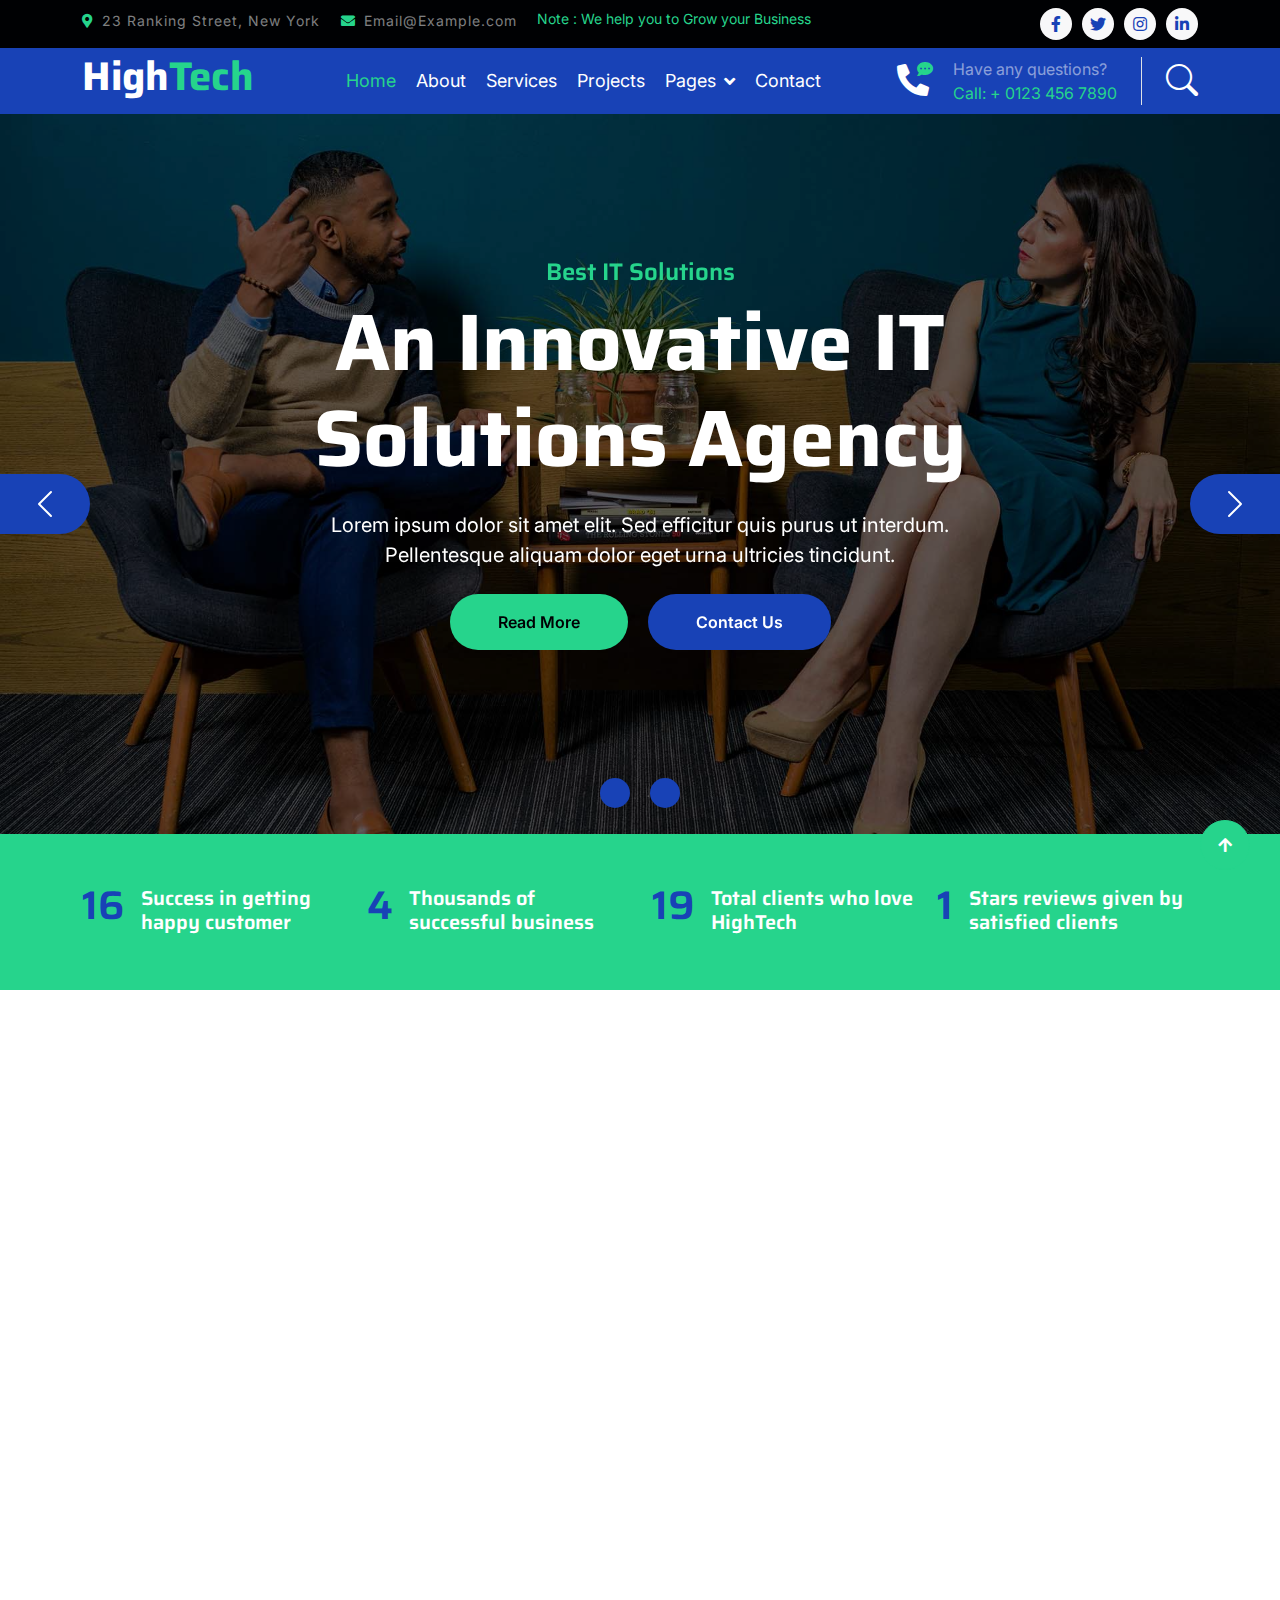
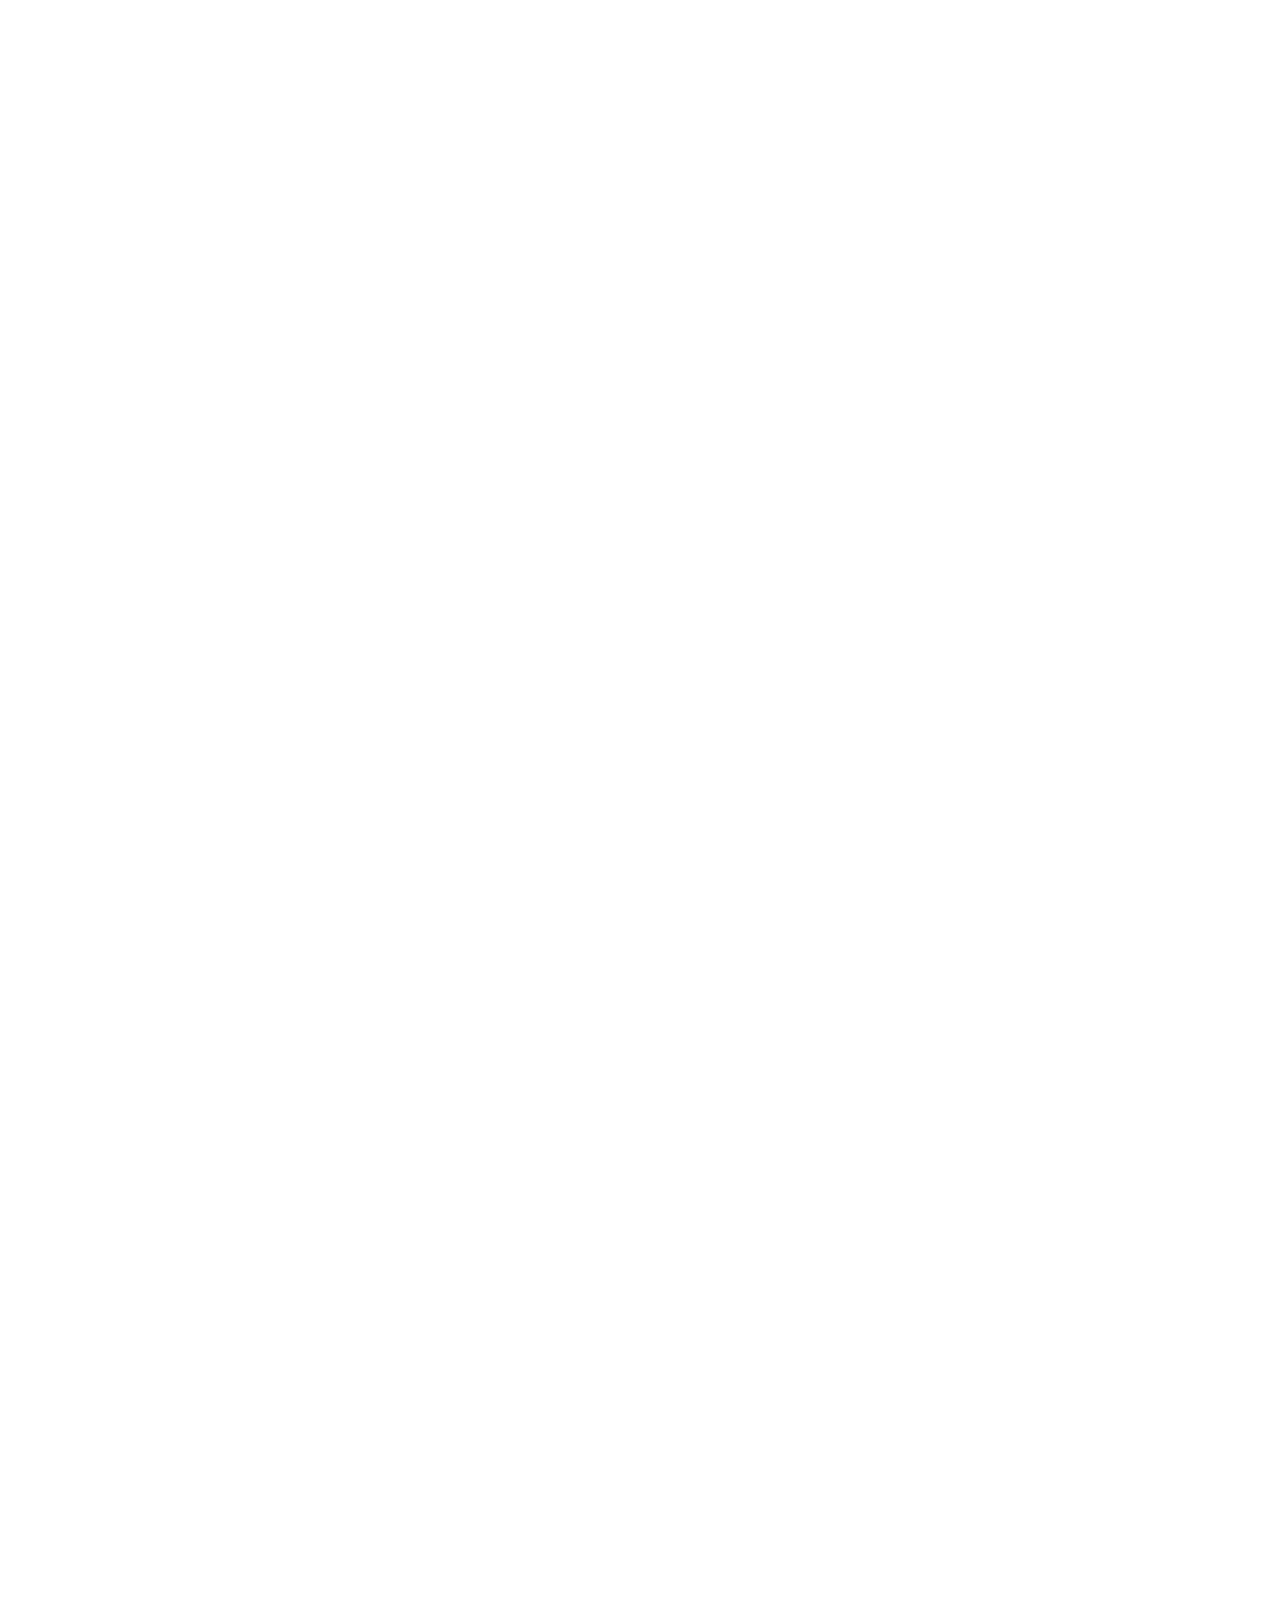
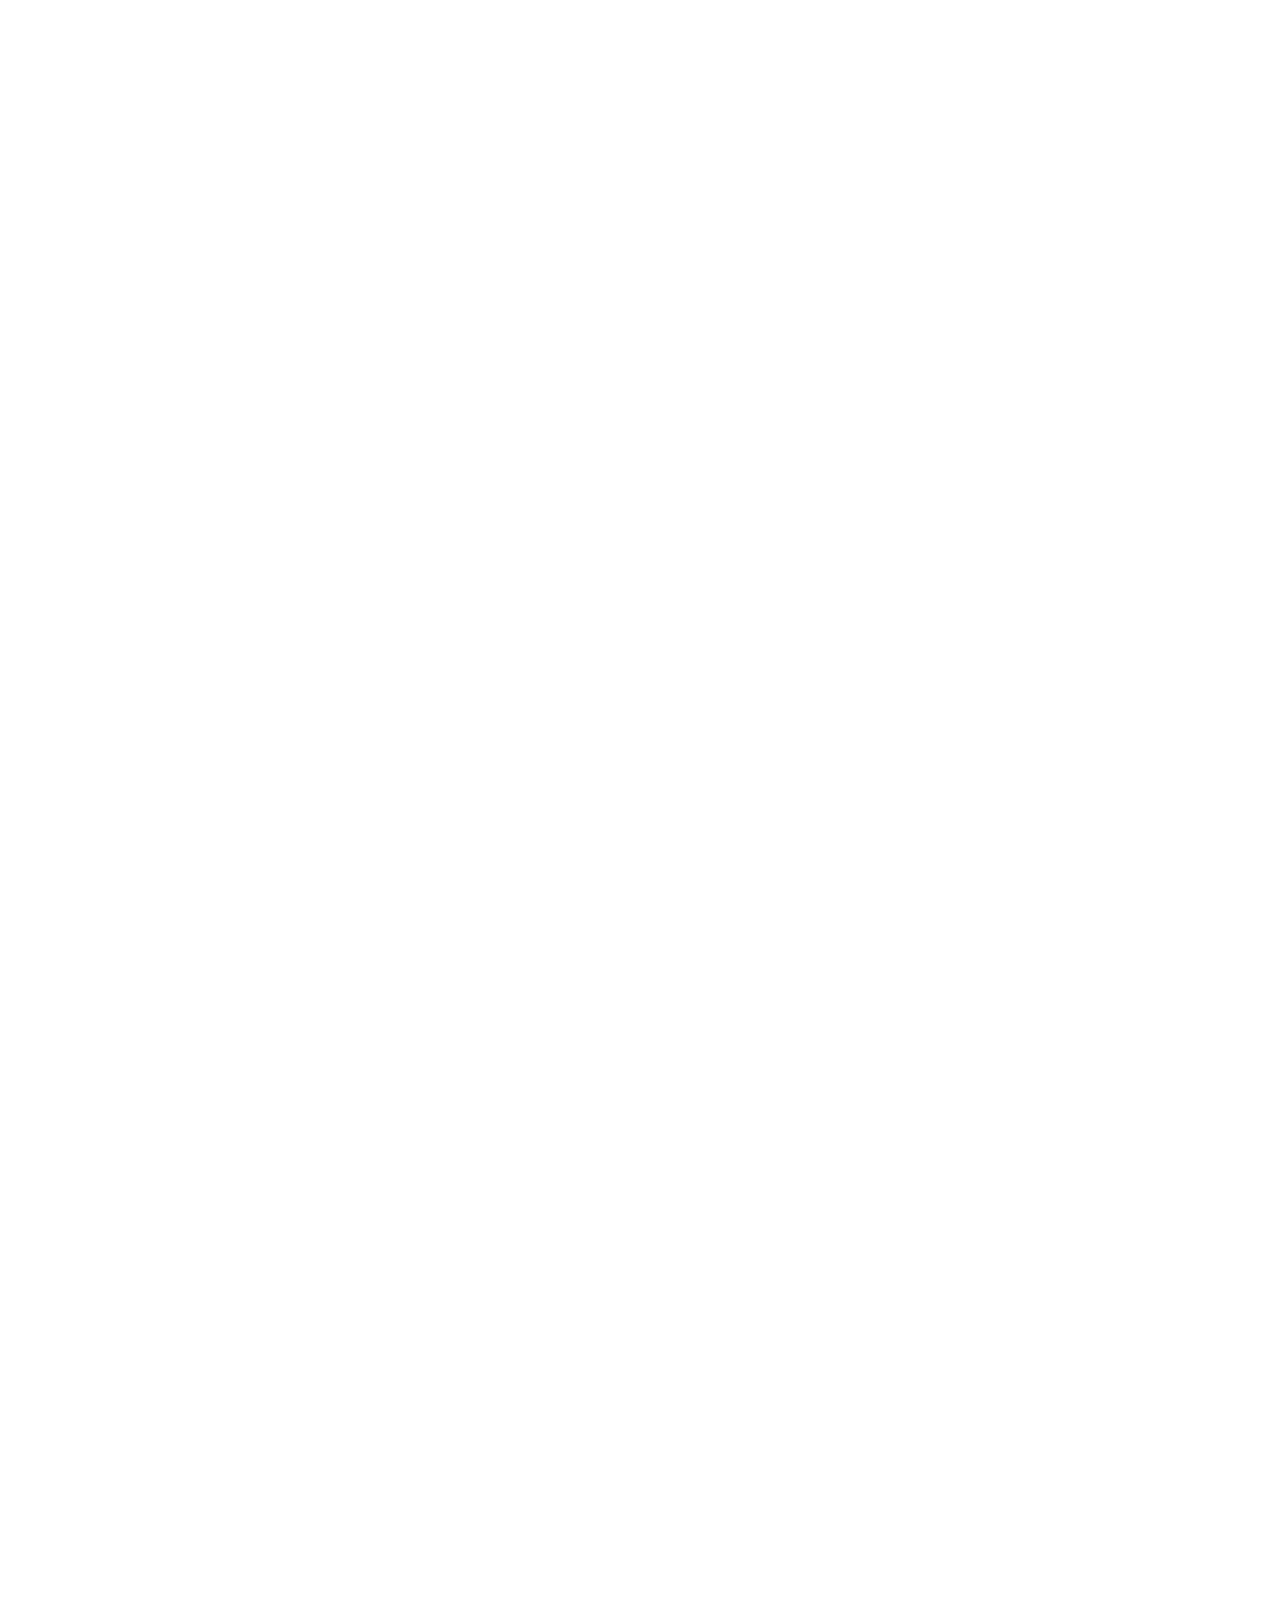
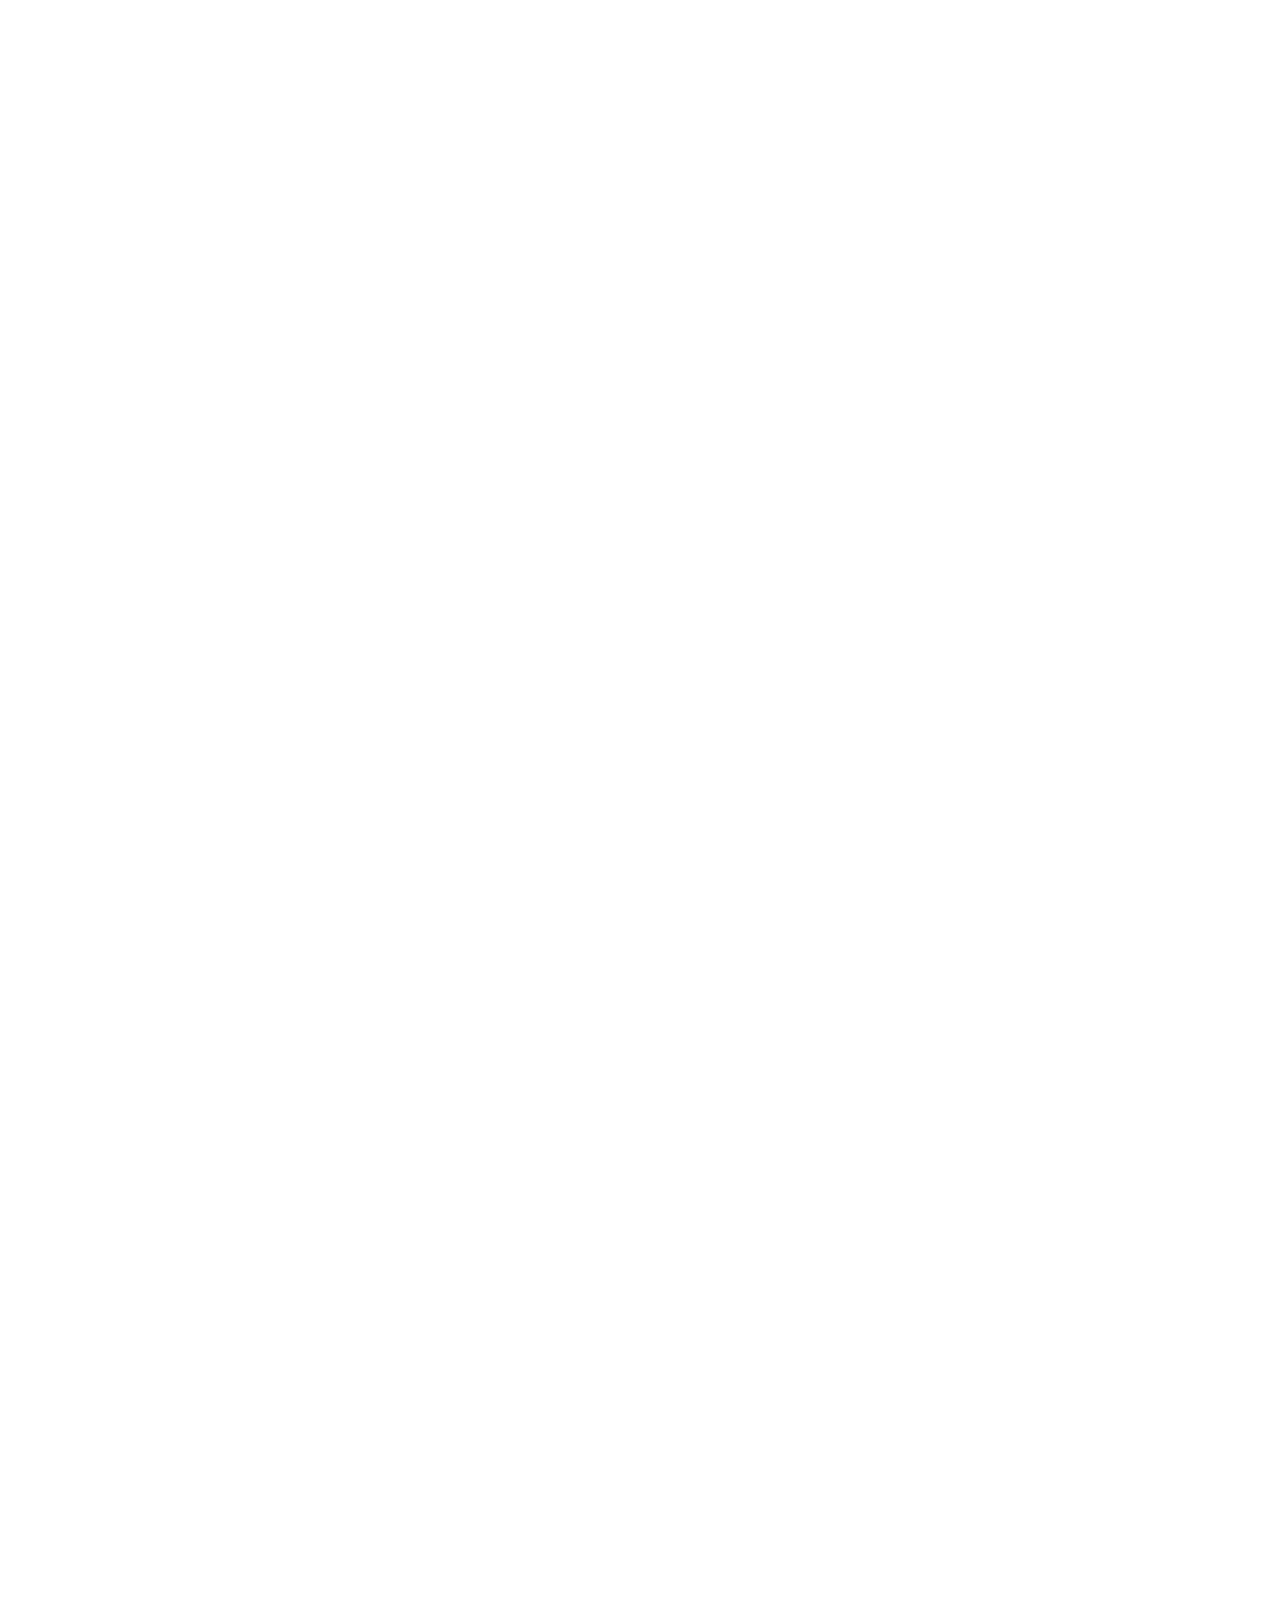
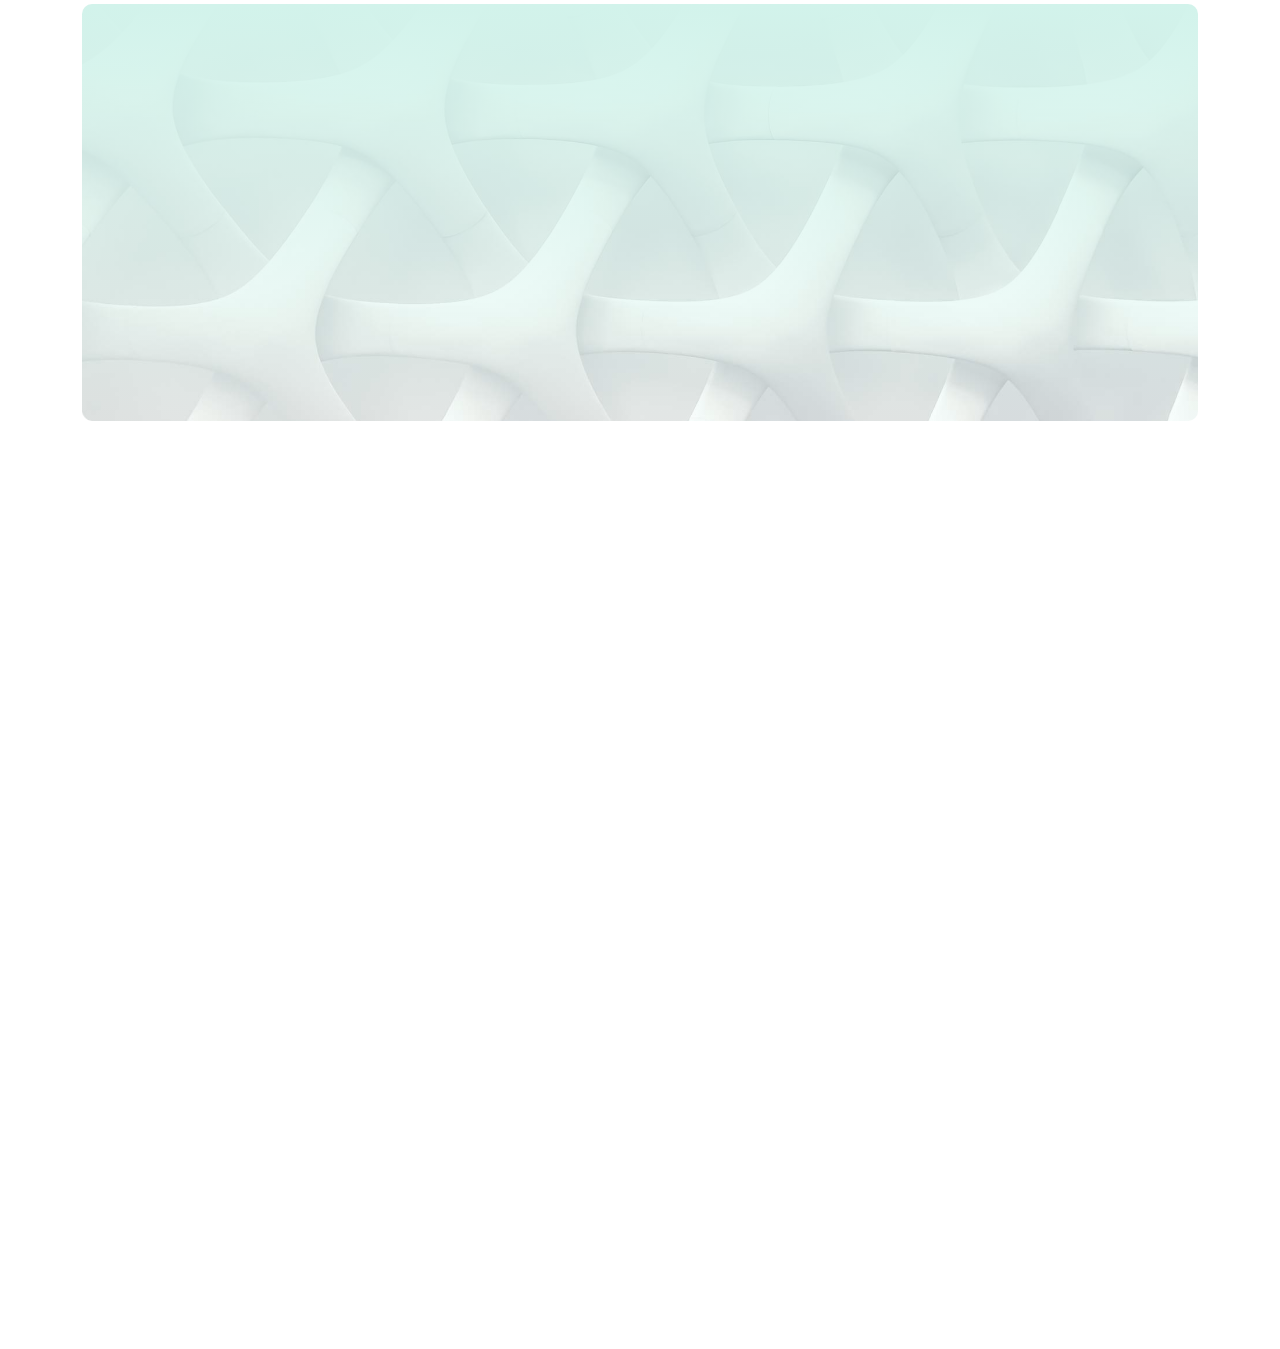
==== index.html @ 87c8d856 "initial commit" ====
<!DOCTYPE html>
<html lang="en">

    <head>
        <meta charset="utf-8">
        <title>HighTech - IT Solutions Website Template</title>
        <meta content="width=device-width, initial-scale=1.0" name="viewport">
        <meta content="" name="keywords">
        <meta content="" name="description">

        <!-- Google Web Fonts -->
        <link rel="preconnect" href="https://fonts.googleapis.com">
        <link rel="preconnect" href="https://fonts.gstatic.com" crossorigin>
        <link href="https://fonts.googleapis.com/css2?family=Inter:wght@400;500;600&family=Saira:wght@500;600;700&display=swap" rel="stylesheet"> 

        <!-- Icon Font Stylesheet -->
        <link href="https://cdnjs.cloudflare.com/ajax/libs/font-awesome/5.10.0/css/all.min.css" rel="stylesheet">
        <link href="https://cdn.jsdelivr.net/npm/bootstrap-icons@1.4.1/font/bootstrap-icons.css" rel="stylesheet">

        <!-- Libraries Stylesheet -->
        <link href="lib/animate/animate.min.css" rel="stylesheet">
        <link href="lib/owlcarousel/assets/owl.carousel.min.css" rel="stylesheet">

        <!-- Customized Bootstrap Stylesheet -->
        <link href="css/bootstrap.min.css" rel="stylesheet">

        <!-- Template Stylesheet -->
        <link href="css/style.css" rel="stylesheet">
    </head>

    <body>
        <!-- Spinner Start -->
        <div id="spinner" class="show position-fixed translate-middle w-100 vh-100 top-50 start-50 d-flex align-items-center justify-content-center">
            <div class="spinner-grow text-primary" role="status"></div>
        </div>
        <!-- Spinner End -->

        <!-- Topbar Start -->
        <div class="container-fluid bg-dark py-2 d-none d-md-flex">
            <div class="container">
                <div class="d-flex justify-content-between topbar">
                    <div class="top-info">
                        <small class="me-3 text-white-50"><a href="#"><i class="fas fa-map-marker-alt me-2 text-secondary"></i></a>23 Ranking Street, New York</small>
                        <small class="me-3 text-white-50"><a href="#"><i class="fas fa-envelope me-2 text-secondary"></i></a>Email@Example.com</small>
                    </div>
                    <div id="note" class="text-secondary d-none d-xl-flex"><small>Note : We help you to Grow your Business</small></div>
                    <div class="top-link">
                        <a href="" class="bg-light nav-fill btn btn-sm-square rounded-circle"><i class="fab fa-facebook-f text-primary"></i></a>
                        <a href="" class="bg-light nav-fill btn btn-sm-square rounded-circle"><i class="fab fa-twitter text-primary"></i></a>
                        <a href="" class="bg-light nav-fill btn btn-sm-square rounded-circle"><i class="fab fa-instagram text-primary"></i></a>
                        <a href="" class="bg-light nav-fill btn btn-sm-square rounded-circle me-0"><i class="fab fa-linkedin-in text-primary"></i></a>
                    </div>
                </div>
            </div>
        </div>
        <!-- Topbar End -->

        <!-- Navbar Start -->
        <div class="container-fluid bg-primary">
            <div class="container">
                <nav class="navbar navbar-dark navbar-expand-lg py-0">
                    <a href="index.html" class="navbar-brand">
                        <h1 class="text-white fw-bold d-block">High<span class="text-secondary">Tech</span> </h1>
                    </a>
                    <button type="button" class="navbar-toggler me-0" data-bs-toggle="collapse" data-bs-target="#navbarCollapse">
                        <span class="navbar-toggler-icon"></span>
                    </button>
                    <div class="collapse navbar-collapse bg-transparent" id="navbarCollapse">
                        <div class="navbar-nav ms-auto mx-xl-auto p-0">
                            <a href="index.html" class="nav-item nav-link active text-secondary">Home</a>
                            <a href="about.html" class="nav-item nav-link">About</a>
                            <a href="service.html" class="nav-item nav-link">Services</a>
                            <a href="project.html" class="nav-item nav-link">Projects</a>
                            <div class="nav-item dropdown">
                                <a href="#" class="nav-link dropdown-toggle" data-bs-toggle="dropdown">Pages</a>
                                <div class="dropdown-menu rounded">
                                    <a href="blog.html" class="dropdown-item">Our Blog</a>
                                    <a href="team.html" class="dropdown-item">Our Team</a>
                                    <a href="testimonial.html" class="dropdown-item">Testimonial</a>
                                    <a href="404.html" class="dropdown-item">404 Page</a>
                                </div>
                            </div>
                            <a href="contact.html" class="nav-item nav-link">Contact</a>
                        </div>
                    </div>
                    <div class="d-none d-xl-flex flex-shirink-0">
                        <div id="phone-tada" class="d-flex align-items-center justify-content-center me-4">
                            <a href="" class="position-relative animated tada infinite">
                                <i class="fa fa-phone-alt text-white fa-2x"></i>
                                <div class="position-absolute" style="top: -7px; left: 20px;">
                                    <span><i class="fa fa-comment-dots text-secondary"></i></span>
                                </div>
                            </a>
                        </div>
                        <div class="d-flex flex-column pe-4 border-end">
                            <span class="text-white-50">Have any questions?</span>
                            <span class="text-secondary">Call: + 0123 456 7890</span>
                        </div>
                        <div class="d-flex align-items-center justify-content-center ms-4 ">
                            <a href="#"><i class="bi bi-search text-white fa-2x"></i> </a>
                        </div>
                    </div>
                </nav>
            </div>
        </div>
        <!-- Navbar End -->

        <!-- Carousel Start -->
        <div class="container-fluid px-0">
            <div id="carouselId" class="carousel slide" data-bs-ride="carousel">
                <ol class="carousel-indicators">
                    <li data-bs-target="#carouselId" data-bs-slide-to="0" class="active" aria-current="true" aria-label="First slide"></li>
                    <li data-bs-target="#carouselId" data-bs-slide-to="1" aria-label="Second slide"></li>
                </ol>
                <div class="carousel-inner" role="listbox">
                    <div class="carousel-item active">
                        <img src="img/carousel-1.jpg" class="img-fluid" alt="First slide">
                        <div class="carousel-caption">
                            <div class="container carousel-content">
                                <h6 class="text-secondary h4 animated fadeInUp">Best IT Solutions</h6>
                                <h1 class="text-white display-1 mb-4 animated fadeInRight">An Innovative IT Solutions Agency</h1>
                                <p class="mb-4 text-white fs-5 animated fadeInDown">Lorem ipsum dolor sit amet elit. Sed efficitur quis purus ut interdum. Pellentesque aliquam dolor eget urna ultricies tincidunt.</p>
                                <a href="" class="me-2"><button type="button" class="px-4 py-sm-3 px-sm-5 btn btn-primary rounded-pill carousel-content-btn1 animated fadeInLeft">Read More</button></a>
                                <a href="" class="ms-2"><button type="button" class="px-4 py-sm-3 px-sm-5 btn btn-primary rounded-pill carousel-content-btn2 animated fadeInRight">Contact Us</button></a>
                            </div>
                        </div>
                    </div>
                    <div class="carousel-item">
                        <img src="img/carousel-2.jpg" class="img-fluid" alt="Second slide">
                        <div class="carousel-caption">
                            <div class="container carousel-content">
                                <h6 class="text-secondary h4 animated fadeInUp">Best IT Solutions</h6>
                                <h1 class="text-white display-1 mb-4 animated fadeInLeft">Quality Digital Services You Really Need!</h1>
                                <p class="mb-4 text-white fs-5 animated fadeInDown">Lorem ipsum dolor sit amet elit. Sed efficitur quis purus ut interdum. Pellentesque aliquam dolor eget urna ultricies tincidunt.</p>
                                <a href="" class="me-2"><button type="button" class="px-4 py-sm-3 px-sm-5 btn btn-primary rounded-pill carousel-content-btn1 animated fadeInLeft">Read More</button></a>
                                <a href="" class="ms-2"><button type="button" class="px-4 py-sm-3 px-sm-5 btn btn-primary rounded-pill carousel-content-btn2 animated fadeInRight">Contact Us</button></a>
                            </div>
                        </div>
                    </div>
                </div>
                <button class="carousel-control-prev" type="button" data-bs-target="#carouselId" data-bs-slide="prev">
                    <span class="carousel-control-prev-icon" aria-hidden="true"></span>
                    <span class="visually-hidden">Previous</span>
                </button>
                <button class="carousel-control-next" type="button" data-bs-target="#carouselId" data-bs-slide="next">
                    <span class="carousel-control-next-icon" aria-hidden="true"></span>
                    <span class="visually-hidden">Next</span>
                </button>
            </div>
        </div>
        <!-- Carousel End -->


        <!-- Fact Start -->
        <div class="container-fluid bg-secondary py-5">
            <div class="container">
                <div class="row">
                    <div class="col-lg-3 wow fadeIn" data-wow-delay=".1s">
                        <div class="d-flex counter">
                            <h1 class="me-3 text-primary counter-value">99</h1>
                            <h5 class="text-white mt-1">Success in getting happy customer</h5>
                        </div>
                    </div>
                    <div class="col-lg-3 wow fadeIn" data-wow-delay=".3s">
                        <div class="d-flex counter">
                            <h1 class="me-3 text-primary counter-value">25</h1>
                            <h5 class="text-white mt-1">Thousands of successful business</h5>
                        </div>
                    </div>
                    <div class="col-lg-3 wow fadeIn" data-wow-delay=".5s">
                        <div class="d-flex counter">
                            <h1 class="me-3 text-primary counter-value">120</h1>
                            <h5 class="text-white mt-1">Total clients who love HighTech</h5>
                        </div>
                    </div>
                    <div class="col-lg-3 wow fadeIn" data-wow-delay=".7s">
                        <div class="d-flex counter">
                            <h1 class="me-3 text-primary counter-value">5</h1>
                            <h5 class="text-white mt-1">Stars reviews given by satisfied clients</h5>
                        </div>
                    </div>
                </div>
            </div>
        </div>
        <!-- Fact End -->


        <!-- About Start -->
        <div class="container-fluid py-5 my-5">
            <div class="container pt-5">
                <div class="row g-5">
                    <div class="col-lg-5 col-md-6 col-sm-12 wow fadeIn" data-wow-delay=".3s">
                        <div class="h-100 position-relative">
                            <img src="img/about-1.jpg" class="img-fluid w-75 rounded" alt="" style="margin-bottom: 25%;">
                            <div class="position-absolute w-75" style="top: 25%; left: 25%;">
                                <img src="img/about-2.jpg" class="img-fluid w-100 rounded" alt="">
                            </div>
                        </div>
                    </div>
                    <div class="col-lg-7 col-md-6 col-sm-12 wow fadeIn" data-wow-delay=".5s">
                        <h5 class="text-primary">About Us</h5>
                        <h1 class="mb-4">About HighTech Agency And It's Innovative IT Solutions</h1>
                        <p>Lorem ipsum dolor sit amet, consectetur adipiscing elit. Sed efficitur quis purus ut interdum. Pellentesque aliquam dolor eget urna ultricies tincidunt. Nam volutpat libero sit amet leo cursus, ac viverra eros tristique. Morbi quis quam mi. Cras vel gravida eros. Proin scelerisque quam nec elementum viverra. Suspendisse viverra hendrerit diam in tempus. Etiam gravida justo nec erat vestibulum, et malesuada augue laoreet.</p>
                        <p class="mb-4">Pellentesque aliquam dolor eget urna ultricies tincidunt. Nam volutpat libero sit amet leo cursus, ac viverra eros tristique. Morbi quis quam mi. Cras vel gravida eros. Proin scelerisque quam nec elementum viverra. Suspendisse viverra hendrerit diam in tempus.</p>
                        <a href="" class="btn btn-secondary rounded-pill px-5 py-3 text-white">More Details</a>
                    </div>
                </div>
            </div>
        </div>
        <!-- About End -->


        <!-- Services Start -->
        <div class="container-fluid services py-5 mb-5">
            <div class="container">
                <div class="text-center mx-auto pb-5 wow fadeIn" data-wow-delay=".3s" style="max-width: 600px;">
                    <h5 class="text-primary">Our Services</h5>
                    <h1>Services Built Specifically For Your Business</h1>
                </div>
                <div class="row g-5 services-inner">
                    <div class="col-md-6 col-lg-4 wow fadeIn" data-wow-delay=".3s">
                        <div class="services-item bg-light">
                            <div class="p-4 text-center services-content">
                                <div class="services-content-icon">
                                    <i class="fa fa-code fa-7x mb-4 text-primary"></i>
                                    <h4 class="mb-3">Web Design</h4>
                                    <p class="mb-4">Lorem ipsum dolor sit amet elit. Sed efficitur quis purus ut interdum. Aliquam dolor eget urna ultricies tincidunt.</p>
                                    <a href="" class="btn btn-secondary text-white px-5 py-3 rounded-pill">Read More</a>
                                </div>
                            </div>
                        </div>
                    </div>
                    <div class="col-md-6 col-lg-4 wow fadeIn" data-wow-delay=".5s">
                        <div class="services-item bg-light">
                            <div class="p-4 text-center services-content">
                                <div class="services-content-icon">
                                    <i class="fa fa-file-code fa-7x mb-4 text-primary"></i>
                                    <h4 class="mb-3">Web Development</h4>
                                    <p class="mb-4">Lorem ipsum dolor sit amet elit. Sed efficitur quis purus ut interdum. Aliquam dolor eget urna ultricies tincidunt.</p>
                                    <a href="" class="btn btn-secondary text-white px-5 py-3 rounded-pill">Read More</a>
                                </div>
                            </div>
                        </div>
                    </div>
                    <div class="col-md-6 col-lg-4 wow fadeIn" data-wow-delay=".7s">
                        <div class="services-item bg-light">
                            <div class="p-4 text-center services-content">
                                <div class="services-content-icon">
                                    <i class="fa fa-external-link-alt fa-7x mb-4 text-primary"></i>
                                    <h4 class="mb-3">UI/UX Design</h4>
                                    <p class="mb-4">Lorem ipsum dolor sit amet elit. Sed efficitur quis purus ut interdum. Aliquam dolor eget urna ultricies tincidunt.</p>
                                    <a href="" class="btn btn-secondary text-white px-5 py-3 rounded-pill">Read More</a>
                                </div>
                            </div>
                        </div>
                    </div>
                    <div class="col-md-6 col-lg-4 wow fadeIn" data-wow-delay=".3s">
                        <div class="services-item bg-light">
                            <div class="p-4 text-center services-content">
                                <div class="services-content-icon">
                                    <i class="fas fa-user-secret fa-7x mb-4 text-primary"></i>
                                    <h4 class="mb-3">Web Cecurity</h4>
                                    <p class="mb-4">Lorem ipsum dolor sit amet elit. Sed efficitur quis purus ut interdum. Aliquam dolor eget urna ultricies tincidunt.</p>
                                    <a href="" class="btn btn-secondary text-white px-5 py-3 rounded-pill">Read More</a>
                                </div>
                                
                            </div>
                        </div>
                    </div>
                    <div class="col-md-6 col-lg-4 wow fadeIn" data-wow-delay=".5s">
                        <div class="services-item bg-light">
                            <div class="p-4 text-center services-content">
                                <div class="services-content-icon">
                                    <i class="fa fa-envelope-open fa-7x mb-4 text-primary"></i>
                                    <h4 class="mb-3">Digital Marketing</h4>
                                    <p class="mb-4">Lorem ipsum dolor sit amet elit. Sed efficitur quis purus ut interdum. Aliquam dolor eget urna ultricies tincidunt.</p>
                                    <a href="" class="btn btn-secondary text-white px-5 py-3 rounded-pill">Read More</a>
                                </div>
                            </div>
                        </div>
                    </div>
                    <div class="col-md-6 col-lg-4 wow fadeIn" data-wow-delay=".7s">
                        <div class="services-item bg-light">
                            <div class="p-4 text-center services-content">
                                <div class="services-content-icon">
                                    <i class="fas fa-laptop fa-7x mb-4 text-primary"></i>
                                    <h4 class="mb-3">Programming</h4>
                                    <p class="mb-4">Lorem ipsum dolor sit amet elit. Sed efficitur quis purus ut interdum. Aliquam dolor eget urna ultricies tincidunt.</p>
                                    <a href="" class="btn btn-secondary text-white px-5 py-3 rounded-pill">Read More</a>
                                </div>
                            </div>
                        </div>
                    </div>
                </div>
            </div>
        </div>
        <!-- Services End -->


        <!-- Project Start -->
        <div class="container-fluid project py-5 mb-5">
            <div class="container">
                <div class="text-center mx-auto pb-5 wow fadeIn" data-wow-delay=".3s" style="max-width: 600px;">
                    <h5 class="text-primary">Our Project</h5>
                    <h1>Our Recently Completed Projects</h1>
                </div>
                <div class="row g-5">
                    <div class="col-md-6 col-lg-4 wow fadeIn" data-wow-delay=".3s">
                        <div class="project-item">
                            <div class="project-img">
                                <img src="img/project-1.jpg" class="img-fluid w-100 rounded" alt="">
                                <div class="project-content">
                                    <a href="#" class="text-center">
                                        <h4 class="text-secondary">Web design</h4>
                                        <p class="m-0 text-white">Web Analysis</p>
                                    </a>
                                </div>
                            </div>
                        </div>
                    </div>
                    <div class="col-md-6 col-lg-4 wow fadeIn" data-wow-delay=".5s">
                        <div class="project-item">
                            <div class="project-img">
                                <img src="img/project-2.jpg" class="img-fluid w-100 rounded" alt="">
                                <div class="project-content">
                                    <a href="#" class="text-center">
                                        <h4 class="text-secondary">Cyber Security</h4>
                                        <p class="m-0 text-white">Cyber Security Core</p>
                                    </a>
                                </div>
                            </div>
                        </div>
                    </div>
                    <div class="col-md-6 col-lg-4 wow fadeIn" data-wow-delay=".7s">
                        <div class="project-item">
                            <div class="project-img">
                                <img src="img/project-3.jpg" class="img-fluid w-100 rounded" alt="">
                                <div class="project-content">
                                    <a href="#" class="text-center">
                                        <h4 class="text-secondary">Mobile Info</h4>
                                        <p class="m-0 text-white">Upcomming Phone</p>
                                    </a>
                                </div>
                            </div>
                        </div>
                    </div>
                    <div class="col-md-6 col-lg-4 wow fadeIn" data-wow-delay=".3s">
                        <div class="project-item">
                            <div class="project-img">
                                <img src="img/project-4.jpg" class="img-fluid w-100 rounded" alt="">
                                <div class="project-content">
                                    <a href="#" class="text-center">
                                        <h4 class="text-secondary">Web Development</h4>
                                        <p class="m-0 text-white">Web Analysis</p>
                                    </a>
                                </div>
                            </div>
                        </div>
                    </div>
                    <div class="col-md-6 col-lg-4 wow fadeIn" data-wow-delay=".5s">
                        <div class="project-item">
                            <div class="project-img">
                                <img src="img/project-5.jpg" class="img-fluid w-100 rounded" alt="">
                                <div class="project-content">
                                    <a href="#" class="text-center">
                                        <h4 class="text-secondary">Digital Marketing</h4>
                                        <p class="m-0 text-white">Marketing Analysis</p>
                                    </a>
                                </div>
                            </div>
                        </div>
                    </div>
                    <div class="col-md-6 col-lg-4 wow fadeIn" data-wow-delay=".7s">
                        <div class="project-item">
                            <div class="project-img">
                                <img src="img/project-6.jpg" class="img-fluid w-100 rounded" alt="">
                                <div class="project-content">
                                    <a href="#" class="text-center">
                                        <h4 class="text-secondary">keyword Research</h4>
                                        <p class="m-0 text-white">keyword Analysis</p>
                                    </a>
                                </div>
                            </div>
                        </div>
                    </div>
                </div>
            </div>
        </div>
        <!-- Project End -->


        <!-- Blog Start -->
        <div class="container-fluid blog py-5 mb-5">
            <div class="container">
                <div class="text-center mx-auto pb-5 wow fadeIn" data-wow-delay=".3s" style="max-width: 600px;">
                    <h5 class="text-primary">Our Blog</h5>
                    <h1>Latest Blog & News</h1>
                </div>
                <div class="row g-5 justify-content-center">
                    <div class="col-lg-6 col-xl-4 wow fadeIn" data-wow-delay=".3s">
                        <div class="blog-item position-relative bg-light rounded">
                            <img src="img/blog-1.jpg" class="img-fluid w-100 rounded-top" alt="">
                            <span class="position-absolute px-4 py-3 bg-primary text-white rounded" style="top: -28px; right: 20px;">Web Design</span>
                            <div class="blog-btn d-flex justify-content-between position-relative px-3" style="margin-top: -75px;">
                                <div class="blog-icon btn btn-secondary px-3 rounded-pill my-auto">
                                    <a href="" class="btn text-white">Read More</a>
                                </div>
                                <div class="blog-btn-icon btn btn-secondary px-4 py-3 rounded-pill ">
                                    <div class="blog-icon-1">
                                        <p class="text-white px-2">Share<i class="fa fa-arrow-right ms-3"></i></p>
                                    </div>
                                    <div class="blog-icon-2">
                                        <a href="" class="btn me-1"><i class="fab fa-facebook-f text-white"></i></a>
                                        <a href="" class="btn me-1"><i class="fab fa-twitter text-white"></i></a>
                                        <a href="" class="btn me-1"><i class="fab fa-instagram text-white"></i></a>
                                    </div>
                                </div>
                            </div>
                            <div class="blog-content text-center position-relative px-3" style="margin-top: -25px;">
                                <img src="img/admin.jpg" class="img-fluid rounded-circle border border-4 border-white mb-3" alt="">
                                <h5 class="">By Daniel Martin</h5>
                                <span class="text-secondary">24 March 2023</span>
                                <p class="py-2">Lorem ipsum dolor sit amet elit. Sed efficitur quis purus ut interdum. Aliquam dolor eget urna ultricies tincidunt libero sit amet</p>
                            </div>
                            <div class="blog-coment d-flex justify-content-between px-4 py-2 border bg-primary rounded-bottom">
                                <a href="" class="text-white"><small><i class="fas fa-share me-2 text-secondary"></i>5324 Share</small></a>
                                <a href="" class="text-white"><small><i class="fa fa-comments me-2 text-secondary"></i>5 Comments</small></a>
                            </div>
                        </div>
                    </div>
                    <div class="col-lg-6 col-xl-4 wow fadeIn" data-wow-delay=".5s">
                        <div class="blog-item position-relative bg-light rounded">
                            <img src="img/blog-2.jpg" class="img-fluid w-100 rounded-top" alt="">
                            <span class="position-absolute px-4 py-3 bg-primary text-white rounded" style="top: -28px; right: 20px;">Development</span>
                            <div class="blog-btn d-flex justify-content-between position-relative px-3" style="margin-top: -75px;">
                                <div class="blog-icon btn btn-secondary px-3 rounded-pill my-auto">
                                    <a href="" class="btn text-white ">Read More</a>
                                </div>
                                <div class="blog-btn-icon btn btn-secondary px-4 py-3 rounded-pill ">
                                    <div class="blog-icon-1">
                                        <p class="text-white px-2">Share<i class="fa fa-arrow-right ms-3"></i></p>
                                    </div>
                                    <div class="blog-icon-2">
                                        <a href="" class="btn me-1"><i class="fab fa-facebook-f text-white"></i></a>
                                        <a href="" class="btn me-1"><i class="fab fa-twitter text-white"></i></a>
                                        <a href="" class="btn me-1"><i class="fab fa-instagram text-white"></i></a>
                                    </div>
                                </div>
                            </div>
                            <div class="blog-content text-center position-relative px-3" style="margin-top: -25px;">
                                <img src="img/admin.jpg" class="img-fluid rounded-circle border border-4 border-white mb-3" alt="">
                                <h5 class="">By Daniel Martin</h5>
                                <span class="text-secondary">23 April 2023</span>
                                <p class="py-2">Lorem ipsum dolor sit amet elit. Sed efficitur quis purus ut interdum. Aliquam dolor eget urna ultricies tincidunt libero sit amet</p>
                            </div>
                            <div class="blog-coment d-flex justify-content-between px-4 py-2 border bg-primary rounded-bottom">
                                <a href="" class="text-white"><small><i class="fas fa-share me-2 text-secondary"></i>5324 Share</small></a>
                                <a href="" class="text-white"><small><i class="fa fa-comments me-2 text-secondary"></i>5 Comments</small></a>
                            </div>
                        </div>
                    </div>
                    <div class="col-lg-6 col-xl-4 wow fadeIn" data-wow-delay=".7s">
                        <div class="blog-item position-relative bg-light rounded">
                            <img src="img/blog-3.jpg" class="img-fluid w-100 rounded-top" alt="">
                            <span class="position-absolute px-4 py-3 bg-primary text-white rounded" style="top: -28px; right: 20px;">Mobile App</span>
                            <div class="blog-btn d-flex justify-content-between position-relative px-3" style="margin-top: -75px;">
                                <div class="blog-icon btn btn-secondary px-3 rounded-pill my-auto">
                                    <a href="" class="btn text-white ">Read More</a>
                                </div>
                                <div class="blog-btn-icon btn btn-secondary px-4 py-3 rounded-pill ">
                                    <div class="blog-icon-1">
                                        <p class="text-white px-2">Share<i class="fa fa-arrow-right ms-3"></i></p>
                                    </div>
                                    <div class="blog-icon-2">
                                        <a href="" class="btn me-1"><i class="fab fa-facebook-f text-white"></i></a>
                                        <a href="" class="btn me-1"><i class="fab fa-twitter text-white"></i></a>
                                        <a href="" class="btn me-1"><i class="fab fa-instagram text-white"></i></a>
                                    </div>
                                </div>
                            </div>
                            <div class="blog-content text-center position-relative px-3" style="margin-top: -25px;">
                                <img src="img/admin.jpg" class="img-fluid rounded-circle border border-4 border-white mb-3" alt="">
                                <h5 class="">By Daniel Martin</h5>
                                <span class="text-secondary">30 jan 2023</span>
                                <p class="py-2">Lorem ipsum dolor sit amet elit. Sed efficitur quis purus ut interdum. Aliquam dolor eget urna ultricies tincidunt libero sit amet</p>
                            </div>
                            <div class="blog-coments d-flex justify-content-between px-4 py-2 border bg-primary rounded-bottom">
                                <a href="" class="text-white"><small><i class="fas fa-share me-2 text-secondary"></i>5324 Share</small></a>
                                <a href="" class="text-white"><small><i class="fa fa-comments me-2 text-secondary"></i>5 Comments</small></a>
                            </div>
                        </div>
                    </div>
                </div>
            </div>
        </div>
        <!-- Blog End -->


        <!-- Team Start -->
        <div class="container-fluid py-5 mb-5 team">
            <div class="container">
                <div class="text-center mx-auto pb-5 wow fadeIn" data-wow-delay=".3s" style="max-width: 600px;">
                    <h5 class="text-primary">Our Team</h5>
                    <h1>Meet our expert Team</h1>
                </div>
                <div class="owl-carousel team-carousel wow fadeIn" data-wow-delay=".5s">
                    <div class="rounded team-item">
                        <div class="team-content">
                            <div class="team-img-icon">
                                <div class="team-img rounded-circle">
                                    <img src="img/team-1.jpg" class="img-fluid w-100 rounded-circle" alt="">
                                </div>
                                <div class="team-name text-center py-3">
                                    <h4 class="">Full Name</h4>
                                    <p class="m-0">Designation</p>
                                </div>
                                <div class="team-icon d-flex justify-content-center pb-4">
                                    <a class="btn btn-square btn-secondary text-white rounded-circle m-1" href=""><i class="fab fa-facebook-f"></i></a>
                                    <a class="btn btn-square btn-secondary text-white rounded-circle m-1" href=""><i class="fab fa-twitter"></i></a>
                                    <a class="btn btn-square btn-secondary text-white rounded-circle m-1" href=""><i class="fab fa-instagram"></i></a>
                                    <a class="btn btn-square btn-secondary text-white rounded-circle m-1" href=""><i class="fab fa-linkedin-in"></i></a>
                                </div>
                            </div>
                        </div>
                    </div>
                    <div class="rounded team-item">
                        <div class="team-content">
                            <div class="team-img-icon">
                                <div class="team-img rounded-circle">
                                    <img src="img/team-2.jpg" class="img-fluid w-100 rounded-circle" alt="">
                                </div>
                                <div class="team-name text-center py-3">
                                    <h4 class="">Full Name</h4>
                                    <p class="m-0">Designation</p>
                                </div>
                                <div class="team-icon d-flex justify-content-center pb-4">
                                    <a class="btn btn-square btn-secondary text-white rounded-circle m-1" href=""><i class="fab fa-facebook-f"></i></a>
                                    <a class="btn btn-square btn-secondary text-white rounded-circle m-1" href=""><i class="fab fa-twitter"></i></a>
                                    <a class="btn btn-square btn-secondary text-white rounded-circle m-1" href=""><i class="fab fa-instagram"></i></a>
                                    <a class="btn btn-square btn-secondary text-white rounded-circle m-1" href=""><i class="fab fa-linkedin-in"></i></a>
                                </div>
                            </div>
                        </div>
                    </div>
                    <div class="rounded team-item">
                        <div class="team-content">
                            <div class="team-img-icon">
                                <div class="team-img rounded-circle">
                                    <img src="img/team-3.jpg" class="img-fluid w-100 rounded-circle" alt="">
                                </div>
                                <div class="team-name text-center py-3">
                                    <h4 class="">Full Name</h4>
                                    <p class="m-0">Designation</p>
                                </div>
                                <div class="team-icon d-flex justify-content-center pb-4">
                                    <a class="btn btn-square btn-secondary text-white rounded-circle m-1" href=""><i class="fab fa-facebook-f"></i></a>
                                    <a class="btn btn-square btn-secondary text-white rounded-circle m-1" href=""><i class="fab fa-twitter"></i></a>
                                    <a class="btn btn-square btn-secondary text-white rounded-circle m-1" href=""><i class="fab fa-instagram"></i></a>
                                    <a class="btn btn-square btn-secondary text-white rounded-circle m-1" href=""><i class="fab fa-linkedin-in"></i></a>
                                </div>
                            </div>
                        </div>
                    </div>
                    <div class="rounded team-item">
                        <div class="team-content">
                            <div class="team-img-icon">
                                <div class="team-img rounded-circle">
                                    <img src="img/team-4.jpg" class="img-fluid w-100 rounded-circle" alt="">
                                </div>
                                <div class="team-name text-center py-3">
                                    <h4 class="">Full Name</h4>
                                    <p class="m-0">Designation</p>
                                </div>
                                <div class="team-icon d-flex justify-content-center pb-4">
                                    <a class="btn btn-square btn-secondary text-white rounded-circle m-1" href=""><i class="fab fa-facebook-f"></i></a>
                                    <a class="btn btn-square btn-secondary text-white rounded-circle m-1" href=""><i class="fab fa-twitter"></i></a>
                                    <a class="btn btn-square btn-secondary text-white rounded-circle m-1" href=""><i class="fab fa-instagram"></i></a>
                                    <a class="btn btn-square btn-secondary text-white rounded-circle m-1" href=""><i class="fab fa-linkedin-in"></i></a>
                                </div>
                            </div>
                        </div>
                    </div>
                </div>
            </div>
        </div>
        <!-- Team End -->

        <!-- Testimonial Start -->
        <div class="container-fluid testimonial py-5 mb-5">
            <div class="container">
                <div class="text-center mx-auto pb-5 wow fadeIn" data-wow-delay=".3s" style="max-width: 600px;">
                    <h5 class="text-primary">Our Testimonial</h5>
                    <h1>Our Client Saying!</h1>
                </div>
                <div class="owl-carousel testimonial-carousel wow fadeIn" data-wow-delay=".5s">
                    <div class="testimonial-item border p-4">
                        <div class="d-flex align-items-center">
                            <div class="">
                                <img src="img/testimonial-1.jpg" alt="">
                            </div>
                            <div class="ms-4">
                                <h4 class="text-secondary">Client Name</h4>
                                <p class="m-0 pb-3">Profession</p>
                                <div class="d-flex pe-5">
                                    <i class="fas fa-star me-1 text-primary"></i>
                                    <i class="fas fa-star me-1 text-primary"></i>
                                    <i class="fas fa-star me-1 text-primary"></i>
                                    <i class="fas fa-star me-1 text-primary"></i>
                                    <i class="fas fa-star me-1 text-primary"></i>
                                </div>
                            </div>
                        </div>
                        <div class="border-top mt-4 pt-3">
                            <p class="mb-0">Lorem ipsum dolor sit amet elit. Sed efficitur quis purus ut interdum aliquam dolor eget urna. Nam volutpat libero sit amet leo cursus, ac viverra eros morbi quis quam mi.</p>
                        </div>
                    </div>
                    <div class="testimonial-item border p-4">
                        <div class=" d-flex align-items-center">
                            <div class="">
                                <img src="img/testimonial-2.jpg" alt="">
                            </div>
                            <div class="ms-4">
                                <h4 class="text-secondary">Client Name</h4>
                                <p class="m-0 pb-3">Profession</p>
                                <div class="d-flex pe-5">
                                    <i class="fas fa-star me-1 text-primary"></i>
                                    <i class="fas fa-star me-1 text-primary"></i>
                                    <i class="fas fa-star me-1 text-primary"></i>
                                    <i class="fas fa-star me-1 text-primary"></i>
                                    <i class="fas fa-star me-1 text-primary"></i>
                                </div>
                            </div>
                        </div>
                        <div class="border-top mt-4 pt-3">
                            <p class="mb-0">Lorem ipsum dolor sit amet elit. Sed efficitur quis purus ut interdum aliquam dolor eget urna. Nam volutpat libero sit amet leo cursus, ac viverra eros morbi quis quam mi.</p>
                        </div>
                    </div>
                    <div class="testimonial-item border p-4">
                        <div class=" d-flex align-items-center">
                            <div class="">
                                <img src="img/testimonial-3.jpg" alt="">
                            </div>
                            <div class="ms-4">
                                <h4 class="text-secondary">Client Name</h4>
                                <p class="m-0 pb-3">Profession</p>
                                <div class="d-flex pe-5">
                                    <i class="fas fa-star me-1 text-primary"></i>
                                    <i class="fas fa-star me-1 text-primary"></i>
                                    <i class="fas fa-star me-1 text-primary"></i>
                                    <i class="fas fa-star me-1 text-primary"></i>
                                    <i class="fas fa-star me-1 text-primary"></i>
                                </div>
                            </div>
                        </div>
                        <div class="border-top mt-4 pt-3">
                            <p class="mb-0">Lorem ipsum dolor sit amet elit. Sed efficitur quis purus ut interdum aliquam dolor eget urna. Nam volutpat libero sit amet leo cursus, ac viverra eros morbi quis quam mi.</p>
                        </div>
                    </div>
                    <div class="testimonial-item border p-4">
                        <div class=" d-flex align-items-center">
                            <div class="">
                                <img src="img/testimonial-4.jpg" alt="">
                            </div>
                            <div class="ms-4">
                                <h4 class="text-secondary">Client Name</h4>
                                <p class="m-0 pb-3">Profession</p>
                                <div class="d-flex pe-5">
                                    <i class="fas fa-star me-1 text-primary"></i>
                                    <i class="fas fa-star me-1 text-primary"></i>
                                    <i class="fas fa-star me-1 text-primary"></i>
                                    <i class="fas fa-star me-1 text-primary"></i>
                                    <i class="fas fa-star me-1 text-primary"></i>
                                </div>
                            </div>
                        </div>
                        <div class="border-top mt-4 pt-3">
                            <p class="mb-0">Lorem ipsum dolor sit amet elit. Sed efficitur quis purus ut interdum aliquam dolor eget urna. Nam volutpat libero sit amet leo cursus, ac viverra eros morbi quis quam mi.</p>
                        </div>
                    </div>
                </div>
            </div>
        </div>

        <!-- Testimonial End -->


        <!-- Contact Start -->
        <div class="container-fluid py-5 mb-5">
            <div class="container">
                <div class="text-center mx-auto pb-5 wow fadeIn" data-wow-delay=".3s" style="max-width: 600px;">
                    <h5 class="text-primary">Get In Touch</h5>
                    <h1 class="mb-3">Contact for any query</h1>
                    <p class="mb-2">The contact form is currently inactive. Get a functional and working contact form with Ajax & PHP in a few minutes. Just copy and paste the files, add a little code and you're done. <a href="https://htmlcodex.com/contact-form">Download Now</a>.</p>
                </div>
                <div class="contact-detail position-relative p-5">
                    <div class="row g-5 mb-5 justify-content-center">
                        <div class="col-xl-4 col-lg-6 wow fadeIn" data-wow-delay=".3s">
                            <div class="d-flex bg-light p-3 rounded">
                                <div class="flex-shrink-0 btn-square bg-secondary rounded-circle" style="width: 64px; height: 64px;">
                                    <i class="fas fa-map-marker-alt text-white"></i>
                                </div>
                                <div class="ms-3">
                                    <h4 class="text-primary">Address</h4>
                                    <a href="https://goo.gl/maps/Zd4BCynmTb98ivUJ6" target="_blank" class="h5">23 rank Str, NY</a>
                                </div>
                            </div>
                        </div>
                        <div class="col-xl-4 col-lg-6 wow fadeIn" data-wow-delay=".5s">
                            <div class="d-flex bg-light p-3 rounded">
                                <div class="flex-shrink-0 btn-square bg-secondary rounded-circle" style="width: 64px; height: 64px;">
                                    <i class="fa fa-phone text-white"></i>
                                </div>
                                <div class="ms-3">
                                    <h4 class="text-primary">Call Us</h4>
                                    <a class="h5" href="tel:+0123456789" target="_blank">+012 3456 7890</a>
                                </div>
                            </div>
                        </div>
                        <div class="col-xl-4 col-lg-6 wow fadeIn" data-wow-delay=".7s">
                            <div class="d-flex bg-light p-3 rounded">
                                <div class="flex-shrink-0 btn-square bg-secondary rounded-circle" style="width: 64px; height: 64px;">
                                    <i class="fa fa-envelope text-white"></i>
                                </div>
                                <div class="ms-3">
                                    <h4 class="text-primary">Email Us</h4>
                                    <a class="h5" href="mailto:info@example.com" target="_blank">info@example.com</a>
                                </div>
                            </div>
                        </div>
                    </div>
                    <div class="row g-5">
                        <div class="col-lg-6 wow fadeIn" data-wow-delay=".3s">
                            <div class="p-5 h-100 rounded contact-map">
                                <iframe class="rounded w-100 h-100" src="https://www.google.com/maps/embed?pb=!1m18!1m12!1m3!1d3025.4710403339755!2d-73.82241512404069!3d40.685622471397615!2m3!1f0!2f0!3f0!3m2!1i1024!2i768!4f13.1!3m3!1m2!1s0x89c26749046ee14f%3A0xea672968476d962c!2s123rd%20St%2C%20Queens%2C%20NY%2C%20USA!5e0!3m2!1sen!2sbd!4v1686493221834!5m2!1sen!2sbd" style="border:0;" allowfullscreen="" loading="lazy" referrerpolicy="no-referrer-when-downgrade"></iframe>
                            </div>
                        </div>
                        <div class="col-lg-6 wow fadeIn" data-wow-delay=".5s">
                            <div class="p-5 rounded contact-form">
                                <div class="mb-4">
                                    <input type="text" class="form-control border-0 py-3" placeholder="Your Name">
                                </div>
                                <div class="mb-4">
                                    <input type="email" class="form-control border-0 py-3" placeholder="Your Email">
                                </div>
                                <div class="mb-4">
                                    <input type="text" class="form-control border-0 py-3" placeholder="Project">
                                </div>
                                <div class="mb-4">
                                    <textarea class="w-100 form-control border-0 py-3" rows="6" cols="10" placeholder="Message"></textarea>
                                </div>
                                <div class="text-start">
                                    <button class="btn bg-primary text-white py-3 px-5" type="button">Send Message</button>
                                </div>
                            </div>
                        </div>
                    </div>
                </div>
            </div> 
        </div>
        <!-- Contact End -->


        <!-- Footer Start -->
         <div class="container-fluid footer bg-dark wow fadeIn" data-wow-delay=".3s">
            <div class="container pt-5 pb-4">
                <div class="row g-5">
                    <div class="col-lg-3 col-md-6">
                        <a href="index.html">
                            <h1 class="text-white fw-bold d-block">High<span class="text-secondary">Tech</span> </h1>
                        </a>
                        <p class="mt-4 text-light">Lorem ipsum dolor sit amet consectetur adipisicing elit. Soluta facere delectus qui placeat inventore consectetur repellendus optio debitis.</p>
                        <div class="d-flex hightech-link">
                            <a href="" class="btn-light nav-fill btn btn-square rounded-circle me-2"><i class="fab fa-facebook-f text-primary"></i></a>
                            <a href="" class="btn-light nav-fill btn btn-square rounded-circle me-2"><i class="fab fa-twitter text-primary"></i></a>
                            <a href="" class="btn-light nav-fill btn btn-square rounded-circle me-2"><i class="fab fa-instagram text-primary"></i></a>
                            <a href="" class="btn-light nav-fill btn btn-square rounded-circle me-0"><i class="fab fa-linkedin-in text-primary"></i></a>
                        </div>
                    </div>
                    <div class="col-lg-3 col-md-6">
                        <a href="#" class="h3 text-secondary">Short Link</a>
                        <div class="mt-4 d-flex flex-column short-link">
                            <a href="" class="mb-2 text-white"><i class="fas fa-angle-right text-secondary me-2"></i>About us</a>
                            <a href="" class="mb-2 text-white"><i class="fas fa-angle-right text-secondary me-2"></i>Contact us</a>
                            <a href="" class="mb-2 text-white"><i class="fas fa-angle-right text-secondary me-2"></i>Our Services</a>
                            <a href="" class="mb-2 text-white"><i class="fas fa-angle-right text-secondary me-2"></i>Our Projects</a>
                            <a href="" class="mb-2 text-white"><i class="fas fa-angle-right text-secondary me-2"></i>Latest Blog</a>
                        </div>
                    </div>
                    <div class="col-lg-3 col-md-6">
                        <a href="#" class="h3 text-secondary">Help Link</a>
                        <div class="mt-4 d-flex flex-column help-link">
                            <a href="" class="mb-2 text-white"><i class="fas fa-angle-right text-secondary me-2"></i>Terms Of use</a>
                            <a href="" class="mb-2 text-white"><i class="fas fa-angle-right text-secondary me-2"></i>Privacy Policy</a>
                            <a href="" class="mb-2 text-white"><i class="fas fa-angle-right text-secondary me-2"></i>Helps</a>
                            <a href="" class="mb-2 text-white"><i class="fas fa-angle-right text-secondary me-2"></i>FQAs</a>
                            <a href="" class="mb-2 text-white"><i class="fas fa-angle-right text-secondary me-2"></i>Contact</a>
                        </div>
                    </div>
                    <div class="col-lg-3 col-md-6">
                        <a href="#" class="h3 text-secondary">Contact Us</a>
                        <div class="text-white mt-4 d-flex flex-column contact-link">
                            <a href="#" class="pb-3 text-light border-bottom border-primary"><i class="fas fa-map-marker-alt text-secondary me-2"></i> 123 Street, New York, USA</a>
                            <a href="#" class="py-3 text-light border-bottom border-primary"><i class="fas fa-phone-alt text-secondary me-2"></i> +123 456 7890</a>
                            <a href="#" class="py-3 text-light border-bottom border-primary"><i class="fas fa-envelope text-secondary me-2"></i> info@exmple.con</a>
                        </div>
                    </div>
                </div>
                <hr class="text-light mt-5 mb-4">
                <div class="row">
                    <div class="col-md-6 text-center text-md-start">
                        <span class="text-light"><a href="#" class="text-secondary"><i class="fas fa-copyright text-secondary me-2"></i>Your Site Name</a>, All right reserved.</span>
                    </div>
                    <div class="col-md-6 text-center text-md-end">
                        <!--/*** This template is free as long as you keep the footer author’s credit link/attribution link/backlink. If you'd like to use the template without the footer author’s credit link/attribution link/backlink, you can purchase the Credit Removal License from "https://htmlcodex.com/credit-removal". Thank you for your support. ***/-->
                        <span class="text-light">Designed By<a href="https://htmlcodex.com" class="text-secondary">HTML Codex</a> Distributed By <a href="https://themewagon.com">ThemeWagon</a></span>
                    </div>
                </div>
            </div>
        </div>
        <!-- Footer End -->


        <!-- Back to Top -->
        <a href="#" class="btn btn-secondary btn-square rounded-circle back-to-top"><i class="fa fa-arrow-up text-white"></i></a>

        
        <!-- JavaScript Libraries -->
        <script src="https://ajax.googleapis.com/ajax/libs/jquery/3.6.4/jquery.min.js"></script>
        <script src="https://cdn.jsdelivr.net/npm/bootstrap@5.0.0/dist/js/bootstrap.bundle.min.js"></script>
        <script src="lib/wow/wow.min.js"></script>
        <script src="lib/easing/easing.min.js"></script>
        <script src="lib/waypoints/waypoints.min.js"></script>
        <script src="lib/owlcarousel/owl.carousel.min.js"></script>

        <!-- Template Javascript -->
        <script src="js/main.js"></script>
    </body>

</html>
---- css/style.css ----
/*** Spinner Start ***/

#spinner {
    opacity: 0;
    visibility: hidden;
    transition: opacity .8s ease-out, visibility 0s linear .5s;
    z-index: 99999;
 }

 #spinner.show {
     transition: opacity .8s ease-out, visibility 0s linear .0s;
     visibility: visible;
     opacity: 1;
 }

/*** Spinner End ***/


/*** Button Start ***/
.btn {
    font-weight: 600;
    transition: .5s;
}

.btn-square {
    width: 38px;
    height: 38px;
}

.btn-sm-square {
    width: 32px;
    height: 32px;
}

.btn-md-square {
    width: 46px;
    height: 46px;
}

.btn-lg-square {
    width: 58px;
    height: 58px;
}

.btn-square,
.btn-sm-square,
.btn-md-square,
.btn-lg-square {
    padding: 0;
    display: flex;
    align-items: center;
    justify-content: center;
    font-weight: normal;
}

.back-to-top {
    position: fixed;
    width: 50px;
    height: 50px;
    right: 30px;
    bottom: 30px;
    z-index: 99;
}

/*** Button End ***/


/*** Topbar Start ***/

.topbar .top-info {
    letter-spacing: 1px;
}

.topbar .top-link {
    display: flex;
    align-items: center;
    justify-content: center;
}

.topbar .top-link a {
    margin-right: 10px;
}

#note {
    width: 500px;
    overflow: hidden;
}

#note small {
    position: relative;
    display: inline-block;
    animation: mymove 5s infinite;
    animation-timing-function: all;
}

@keyframes mymove {
    from {left: -100%;}
    to {left: 100%;}
}

/*** Topbar End ***/


/*** Navbar Start ***/
.navbar .navbar-nav {
    padding: 15px 0;
}

.navbar .navbar-nav .nav-link {
    padding: 10px;
    color: var(--bs-white);
    font-size: 18px;
    outline: none;
    
}

.navbar .navbar-nav .nav-link:hover,
.navbar .navbar-nav .nav-link.active {
    color: var(--bs-secondary) !important;
}

.navbar .dropdown-toggle::after {
    border: none;
    content: "\f107";
    font-family: "font awesome 5 free";
    font-weight: 900;
    vertical-align: middle;
    margin-left: 8px;
}

@media (min-width: 992px) {
    .navbar .nav-item .dropdown-menu {
        display: block;
        visibility: hidden;
        top: 100%;
        transform: rotateX(-75deg);
        transform-origin: 0% 0%;
        transition: .5s;
        opacity: 0;
    }
}

.navbar .nav-item:hover .dropdown-menu {
    transform: rotateX(0deg);
    visibility: visible;
    transition: .5s;
    opacity: 1;
}

/*** Navbar End ***/


/*** Carousel Start ***/

.carousel-item {
    position: relative;
}

.carousel-item::after {
    content: "";
    width: 100%;
    height: 100%;
    position: absolute;
    top: 0;
    left: 0;
    background: rgba(0, 0, 0, .6);
}

.carousel-caption {
    height: 100%;
    display: flex;
    align-items: center;
    justify-content: center;
    z-index: 1;
}

.carousel-item p {
    max-width: 700px;
    margin: 0 auto 35px auto;
}

.carousel-control-prev {
    width: 90px;
    height: 60px;
    position: absolute;
    top: 50%;
    left: 0;
    background: var(--bs-primary);
    border-radius: 0 50px 50px 0;
    opacity: 1;
}

.carousel-control-prev:hover {
    background: var(--bs-secondary);
    transition: .8s;
}

.carousel-control-next {
    width: 90px;
    height: 60px;
    position: absolute;
    top: 50%;
    right: 0;
    background: var(--bs-primary);
    border-radius: 50px 0 0 50px;
    opacity: 1;
}

.carousel-control-next:hover {
    background: var(--bs-secondary);
    transition: .8s;
}

.carousel-caption .carousel-content a button.carousel-content-btn1 {
    background: var(--bs-secondary);
    color: var(--bs-dark);
    opacity: 1;
    border: 0;
    border-radius: 20px;
}

.carousel-caption .carousel-content a button.carousel-content-btn1:hover {
    background: var(--bs-primary);
    color: #ffffff;
    border: 0;
    opacity: 1;
    transition: 1s;
    border-radius: 20px;
}

.carousel-caption .carousel-content a button.carousel-content-btn2 {
    background: var(--bs-primary);
    color: var(--bs-white);
    opacity: 1;
    border: 0;
    border-radius: 20px;
}

.carousel-caption .carousel-content a button.carousel-content-btn2:hover {
    background: var(--bs-secondary);
    color: var(--bs-dark);
    border: 0;
    opacity: 1;
    transition: 1s;
    border-radius: 20px;
}

#carouselId .carousel-indicators li {
    width: 30px;
    height: 10px;
    background: var(--bs-primary);
    margin: 10px;
    border-radius: 30px;
    opacity: 1;
}

#carouselId .carousel-indicators li:hover {
    background: var(--bs-secondary);
    opacity: 1;
}

@media (max-width: 992px) {
    .carousel-item {
        min-height: 500px;
    }
    
    .carousel-item img {
        min-height: 500px;
        object-fit: cover;
    }

    .carousel-item h1 {
        font-size: 40px !important;
    }

    .carousel-item p {
        font-size: 16px !important;
    }
}

@media (max-width: 768px) {
    .carousel-item {
        min-height: 400px;
    }
    
    .carousel-item img {
        min-height: 400px;
        object-fit: cover;
    }

    .carousel-item h1 {
        font-size: 28px !important;
    }

    .carousel-item p {
        font-size: 14px !important;
    }
}

.page-header {
    background: linear-gradient(rgba(0, 0, 0, .6), rgba(0, 0, 0, .6)), url(../img/carousel-1.jpg) center center no-repeat;
    background-size: cover;
}

.page-header .breadcrumb-item+.breadcrumb-item::before {
    color: var(--bs-white);
}

.page-header .breadcrumb-item,
.page-header .breadcrumb-item a {
    font-size: 18px;
    color: var(--bs-white);
}

/*** Carousel End ***/


/*** Services Start ***/

.services .services-item {
    box-shadow: 0 0 60px rgba(0, 0, 0, .2);
    width: 100%;
    height: 100%;
    border-radius: 10px;
    padding: 10px 0;
    position: relative;
}


.services-content::after {
    position: absolute;
    content: "";
    width: 100%;
    height: 0;
    top: 0;
    left: 0;
    border-radius: 10px 10px 0 0;
    background: rgba(3, 43, 243, 0.8);
    transition: .5s;
}

.services-content::after {
    top: 0;
    bottom: auto;
    border-radius: 10px 10px 10px 10px;
}

.services-item:hover .services-content::after {
    height: 100%;
    opacity: 1;
    transition: .5s;
}

.services-item:hover .services-content-icon {
    position: relative;
    z-index: 2;
}

.services-item .services-content-icon i,
.services-item .services-content-icon p {
    transition: .5s;
}

.services-item:hover .services-content-icon i {
    color: var(--bs-secondary) !important;
}

.services-item:hover .services-content-icon p {
    color: var(--bs-white);
}

/*** Services End ***/


/*** Project Start ***/

.project-img {
    position: relative;
    padding: 15px;
}

.project-img::before {
    content: "";
    position: absolute;
    width: 150px;
    height: 150px;
    top: 0;
    left: 0;
    background: var(--bs-secondary);
    border-radius: 10px;
    opacity: 1;
    z-index: -1;
    transition: .5s;
}

.project-img::after {
    content: "";
    width: 150px;
    height: 150px;
    position: absolute;
    right: 0;
    bottom: 0;
    background: var(--bs-primary);
    border-radius: 10px;
    opacity: 1;
    z-index: -1;
    transition: .5s;
}

.project-content {
    position: absolute;
    width: 100%;
    height: 100%;
    top: 0;
    left: 0;
    display: flex;
    align-items: center;
    justify-content: center;
    opacity: 0;
}

.project-content a {
    display: inline-block;
    padding: 20px 25px;
    background: var(--bs-primary);
    border-radius: 10px;
}

.project-item:hover .project-content {
    opacity: 1;
    transition: .5s;
}

.project-item:hover .project-img::before,
.project-item:hover .project-img::after {
    opacity: 0;
}

/*** Project End ***/


/*** Blog Start ***/
.blog-item .blog-btn {
    z-index: 2;
}

.blog-btn .blog-btn-icon {
    height: 50px;
    position: relative;
    overflow: hidden;
}

.blog-btn-icon .blog-icon-2 {
    display: flex;
    position: absolute;
    top: 6px;
    left: -140px;
    
}

.blog-btn-icon:hover .blog-icon-2 {
    transition: 1s;
    left: 5px;
    top: 6px;
    padding-bottom: 5px;
}
.blog-icon-1 {
    position: relative;
    top: -4px;
}
.blog-btn-icon:hover .blog-icon-1 {
    top: 0;
    right: -140px;
    transition: 1s;
}

/*** Blog End ***/


/*** Team Start ***/

.team-item {
    border-top: 30px solid var(--bs-secondary) !important;
    background: rgba(239, 239, 241, 0.8);
}

.team-content::before {
    height: 200px;
    display: block;
    content: "";
    position: relative;
    top: -101px;
    background: var(--bs-secondary);
    clip-path: polygon(50% 50%, 100% 50%, 50% 100%, 0% 50%);
    padding: 60px;
    opacity: 1;
}

.team-img-icon {
    position: relative;
    margin-top: -200px;
    padding: 30px;
    padding-bottom: 0;
}

.team-img {
    border: 15px solid var(--bs-white);
}

.team-img img {
    border: 10px solid var(--bs-secondary);
    transition: .5s;
}

.team-item:hover h4 {
    color: var(--bs-primary);
    transition: .5s;
}

.team-item:hover .team-img img {
    transform: scale(1.05);
    border: 10px solid var(--bs-secondary);
}

.team-carousel .owl-stage {
    position: relative;
    width: 100%;
    height: 100%;
}

.team-carousel .owl-nav {
    position: absolute;
    top: -100px;
    right: 50px;
    display: flex;
}

.team-carousel .owl-nav .owl-prev,
.team-carousel .owl-nav .owl-next {
    width: 56px;
    height: 56px;
    border-radius: 56px;
    margin-left: 15px;
    background: var(--bs-secondary);
    color: var(--bs-white);
    display: flex;
    align-items: center;
    justify-content: center;
    transition: .5s;
}

.team-carousel .owl-nav .owl-prev:hover,
.team-carousel .owl-nav .owl-next:hover {
    background: var(--bs-primary);
    color: var(--bs-white);
}

@media (max-width: 992px) {
    .team-carousel {
        margin-top: 3rem;
    }

    .team-carousel .owl-nav {
        top: -85px;
        left: 50%;
        right: auto;
        transform: translateX(-50%);
        margin-left: -15px;
    }
}

/*** Team End ***/


/*** Testimonial Start ***/

.testimonial-item {
    background: #e3f0eb;

}

.testimonial-carousel .owl-dots {
    margin-top: 15px;
    display: flex;
    align-items: flex-end;
    justify-content: center;
}

.testimonial-carousel .owl-dot {
    position: relative;
    display: inline-block;
    margin: 0 5px;
    width: 15px;
    height: 15px;
    background: #c1dad0;
    border-radius: 15px;
    transition: .5s;
}

.testimonial-carousel .owl-dot.active {
    width: 30px;
    background: var(--bs-primary);
}

.testimonial-carousel .owl-item.center {
    position: relative;
    z-index: 1;
}

.testimonial-carousel .owl-item .testimonial-item {
    transition: .5s;
}

.testimonial-carousel .owl-item.center .testimonial-item {
    background: #FFFFFF !important;
    box-shadow: 0 0 30px #DDDDDD;
}

/*** Testimonial End ***/


/*** Contact Start ***/
.contact-detail::before {
    position: absolute;
    content: "";
    height: 50%;
    width: 100%;
    top: 0;
    left: 0;
    background: linear-gradient(rgb(210, 243, 235, 1), rgba(230, 250, 245, .3)), url(../img/background.jpg) center center no-repeat;
    background-size: cover;
    border-radius: 10px;
    z-index: -1;
}

.contact-map {
    background: #26d48c;
}

.contact-form {
    background: #26d48c;
}

/*** Contact End ***/


/*** Footer Start ***/

.footer .short-link a,
.footer .help-link a,
.footer .contact-link a {
    transition: .5s;
}

.footer .short-link a:hover,
.footer .help-link a:hover,
.footer .contact-link a:hover {
    letter-spacing: 1px;
}

.footer .hightech-link a:hover {
    background: var(--bs-secondary);
    border: 0;
}

/*** Footer End ***/
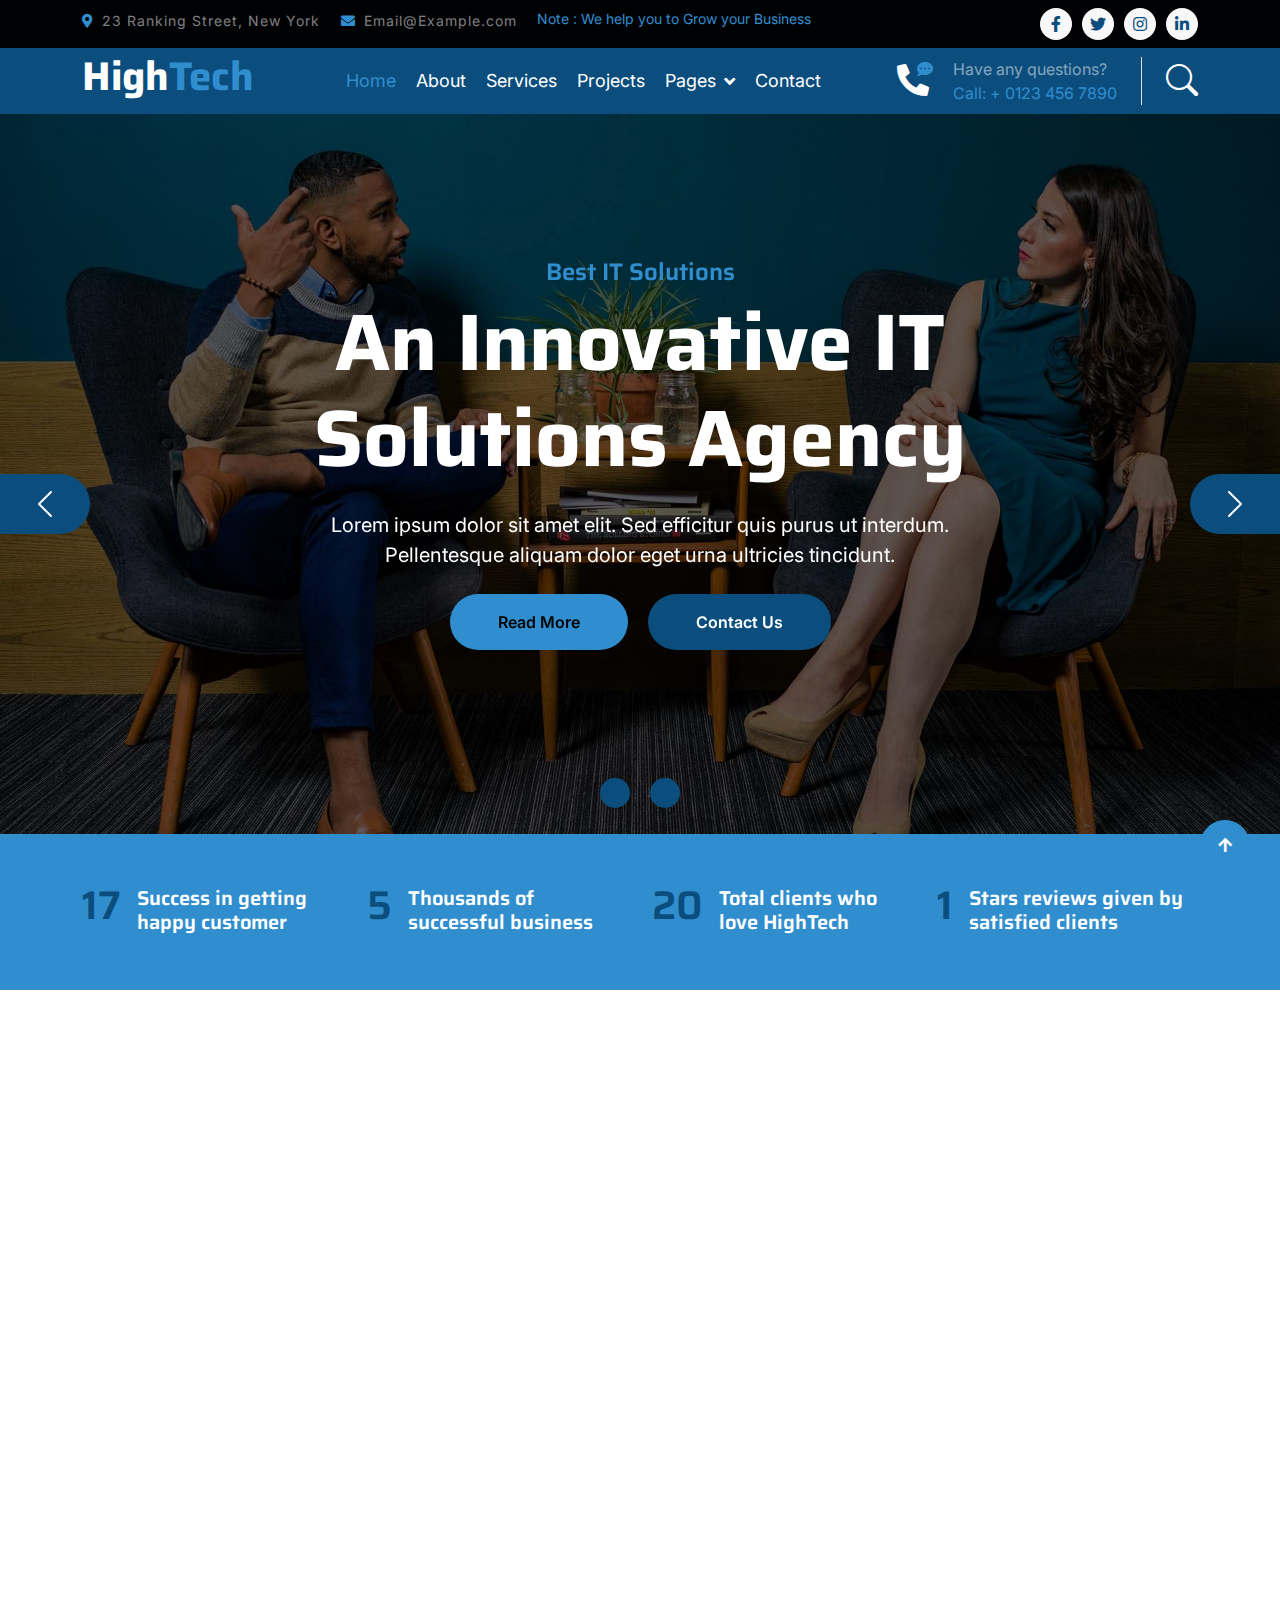
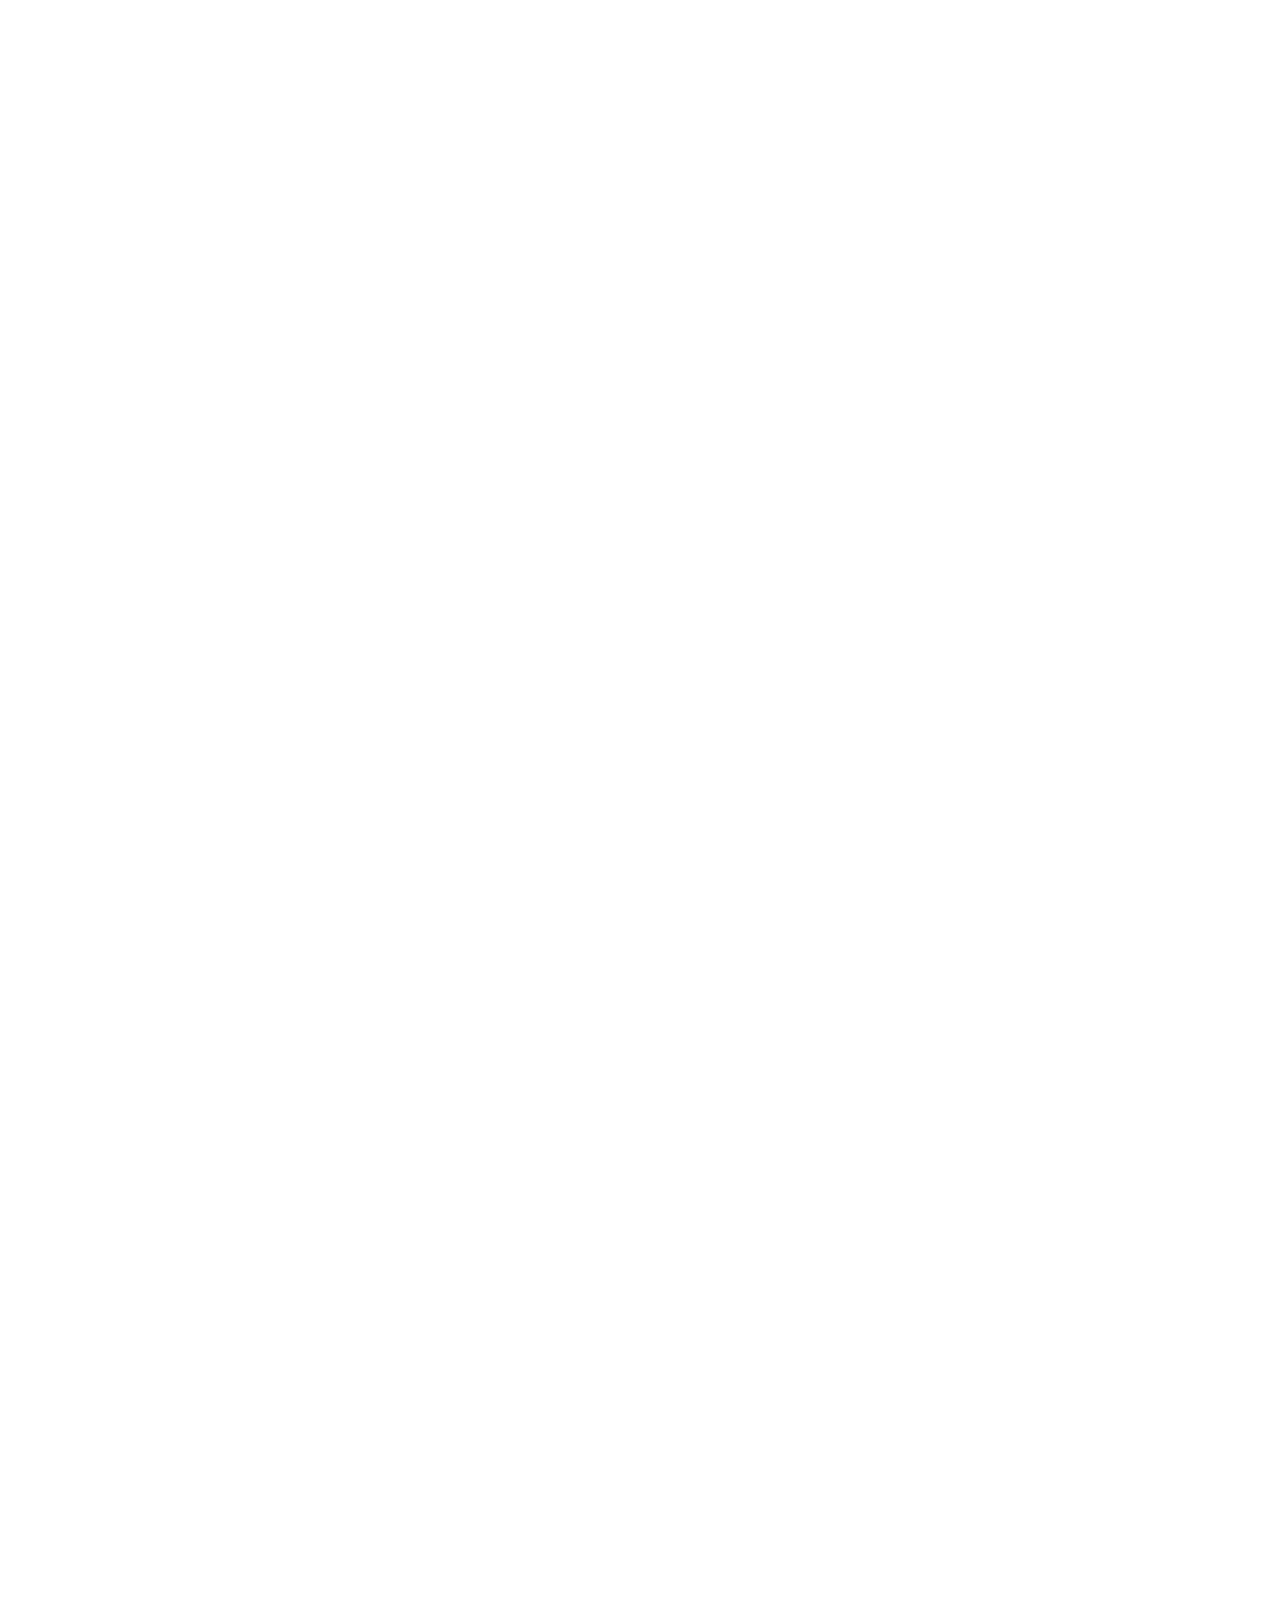
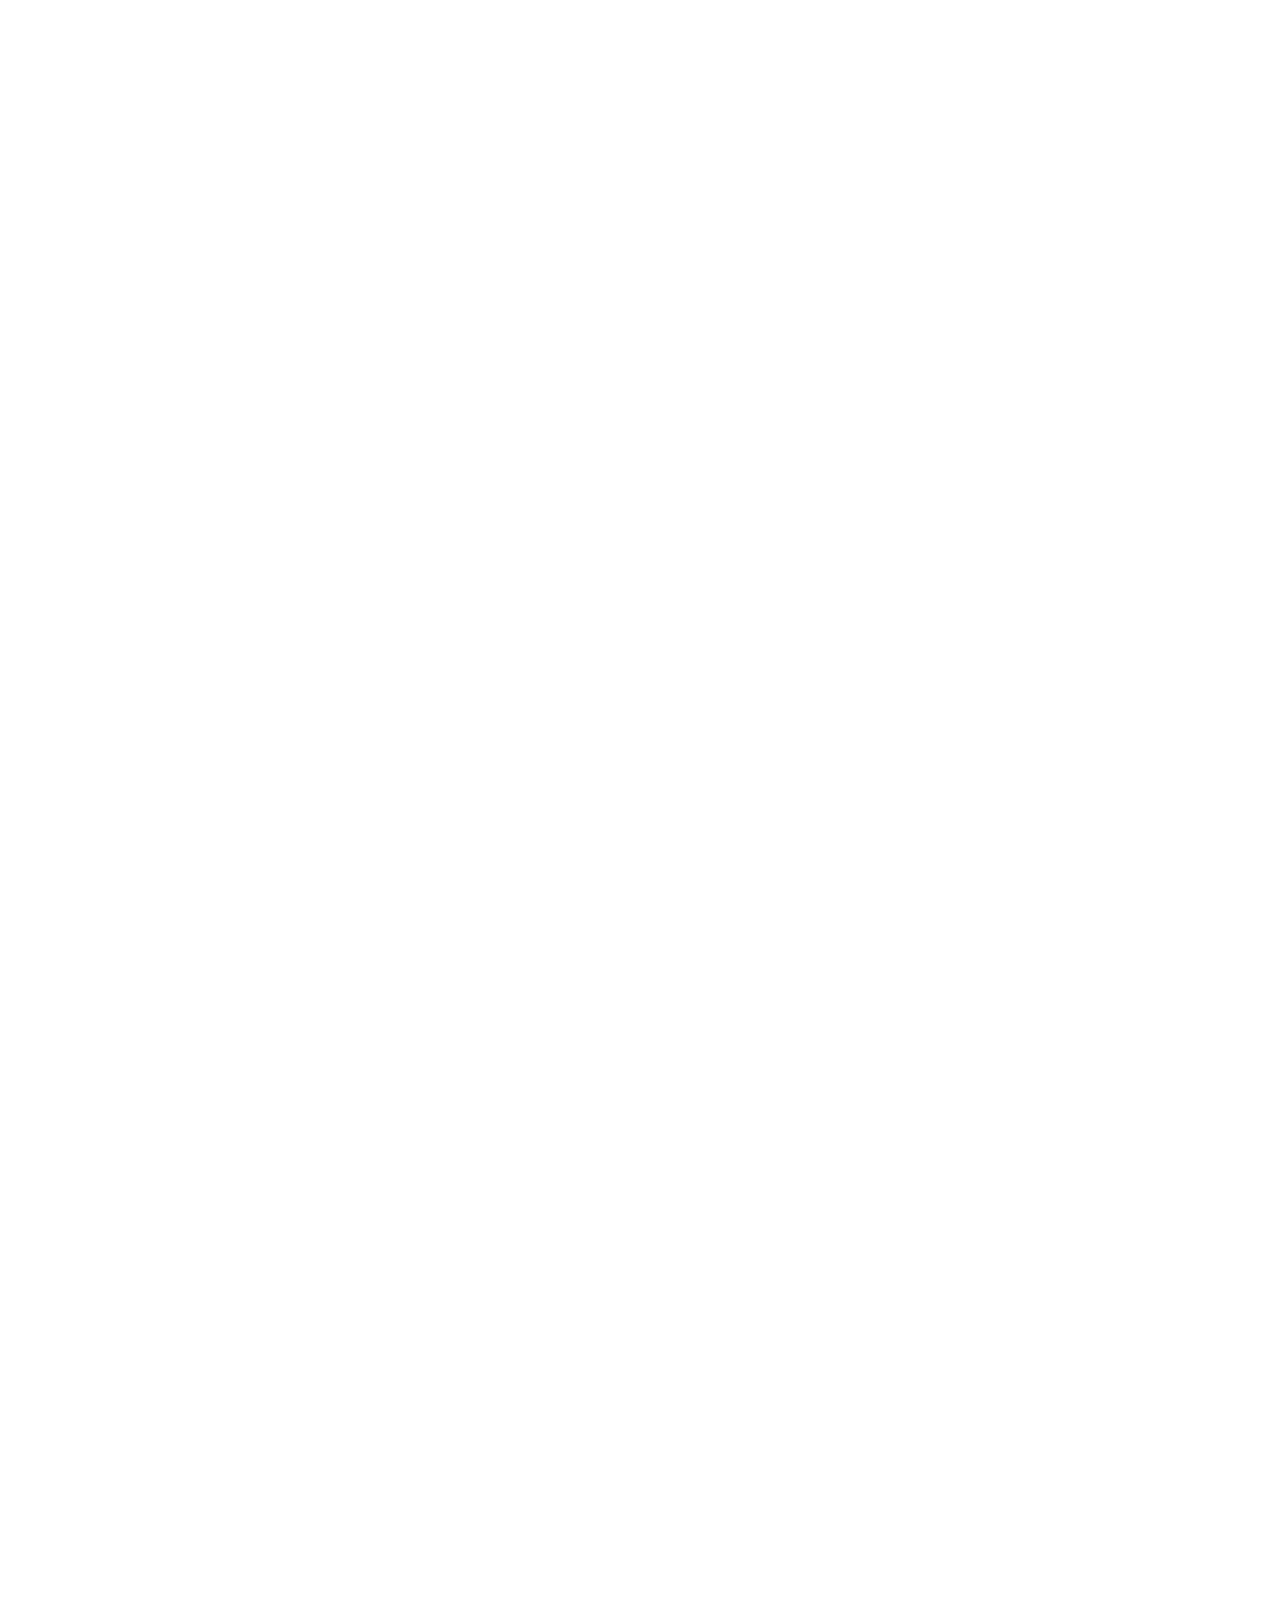
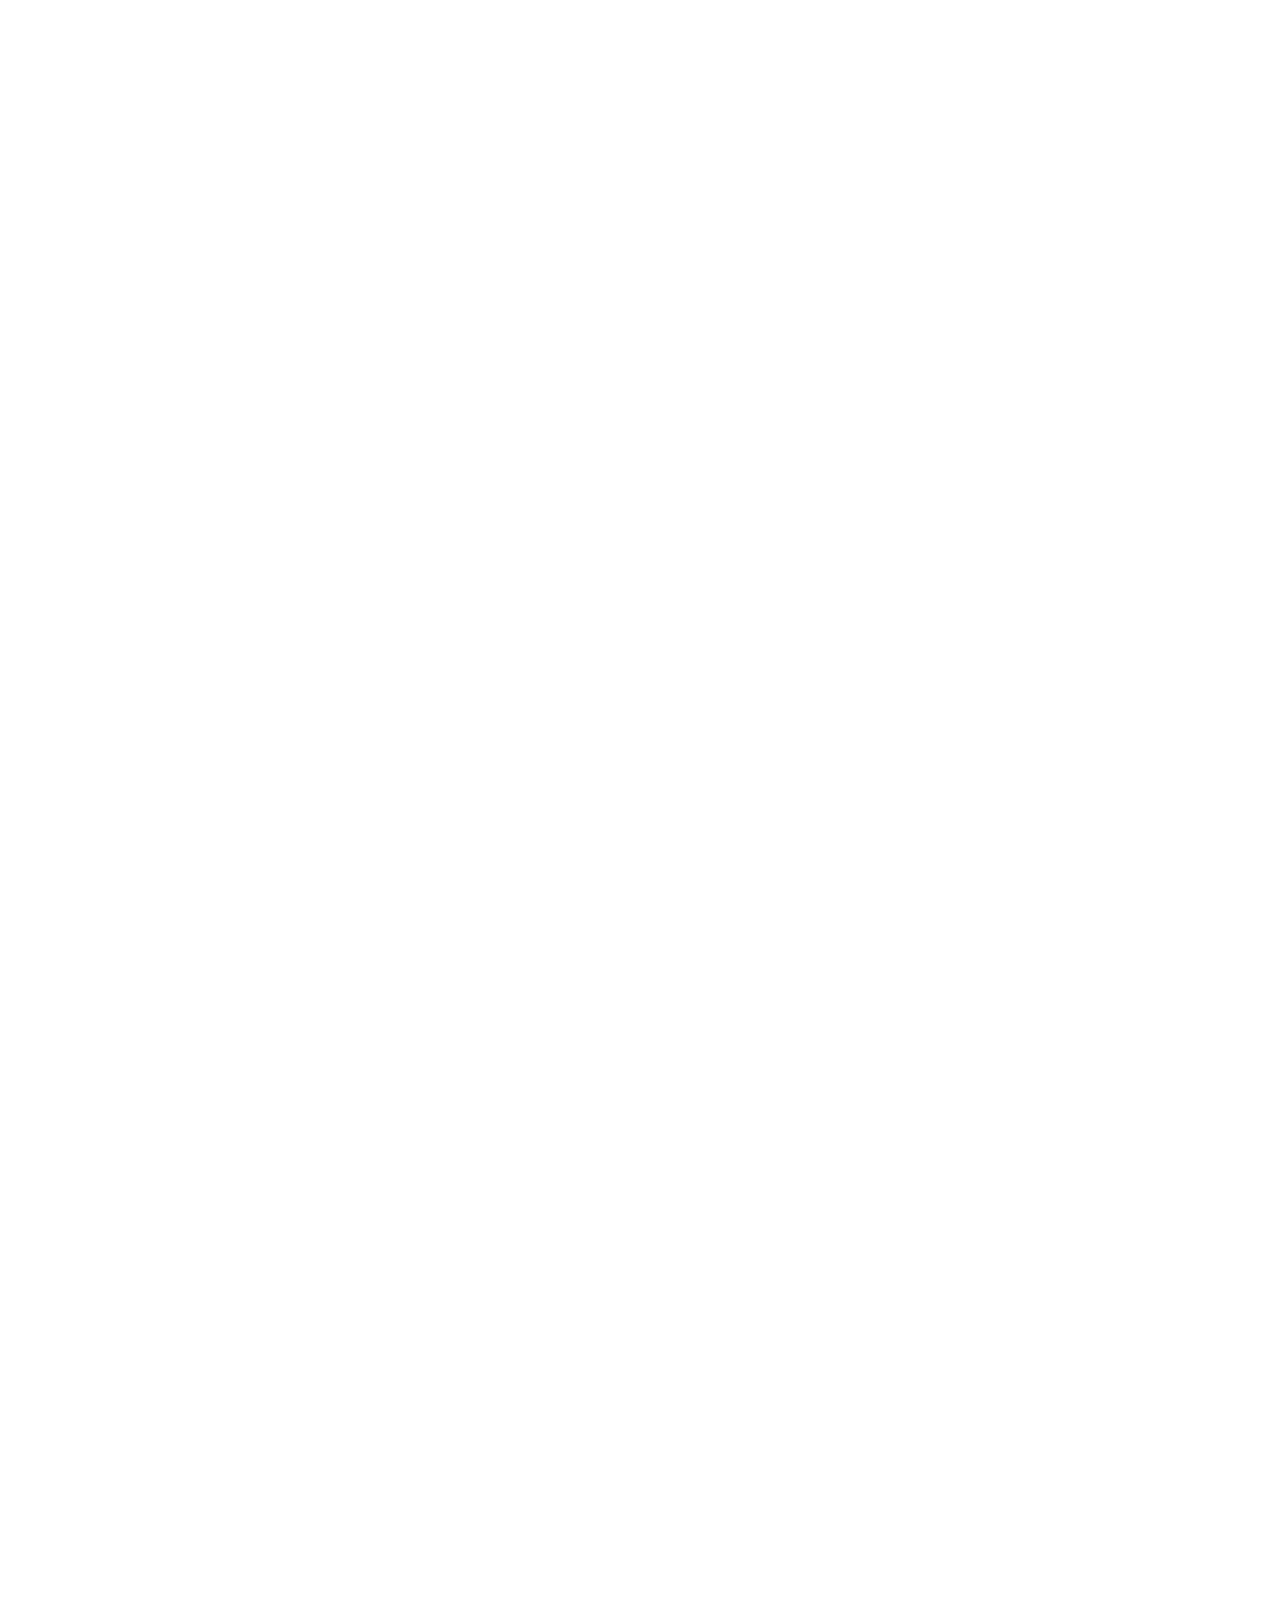
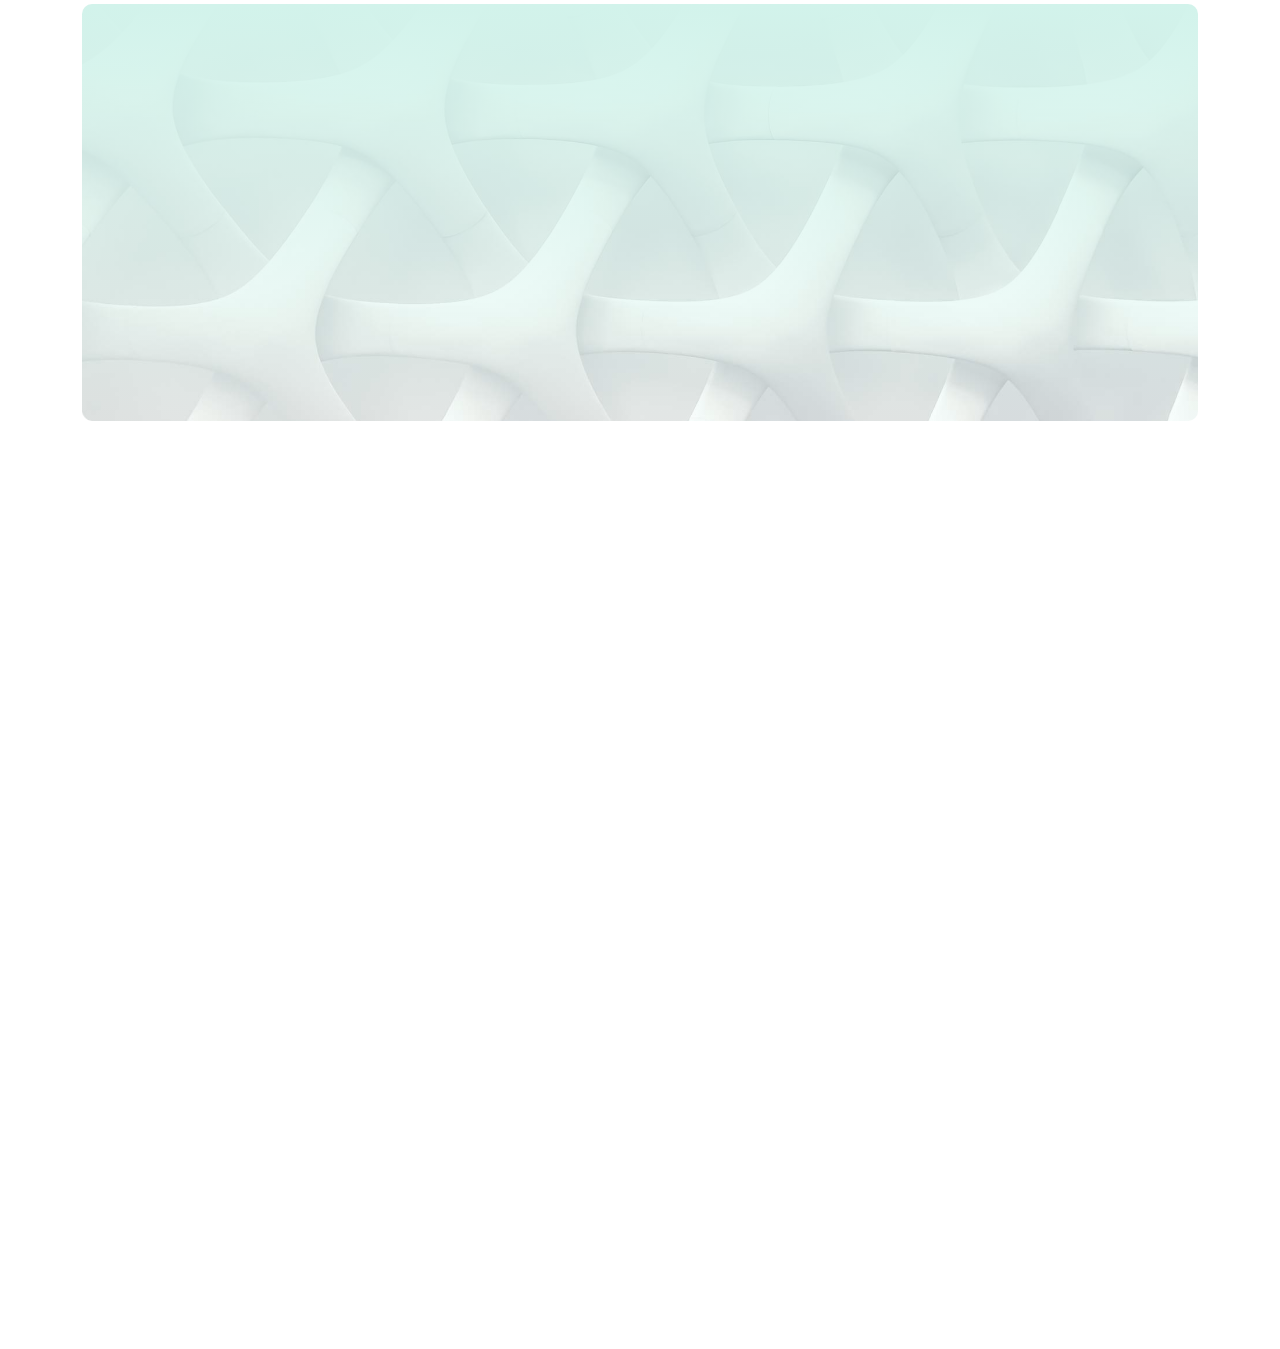
==== commit 64f58c96: "updated" ====
--- a/index.html
+++ b/index.html
@@ -1,839 +1,955 @@
 <!DOCTYPE html>
 <html lang="en">
 
-    <head>
-        <meta charset="utf-8">
-        <title>HighTech - IT Solutions Website Template</title>
-        <meta content="width=device-width, initial-scale=1.0" name="viewport">
-        <meta content="" name="keywords">
-        <meta content="" name="description">
-
-        <!-- Google Web Fonts -->
-        <link rel="preconnect" href="https://fonts.googleapis.com">
-        <link rel="preconnect" href="https://fonts.gstatic.com" crossorigin>
-        <link href="https://fonts.googleapis.com/css2?family=Inter:wght@400;500;600&family=Saira:wght@500;600;700&display=swap" rel="stylesheet"> 
-
-        <!-- Icon Font Stylesheet -->
-        <link href="https://cdnjs.cloudflare.com/ajax/libs/font-awesome/5.10.0/css/all.min.css" rel="stylesheet">
-        <link href="https://cdn.jsdelivr.net/npm/bootstrap-icons@1.4.1/font/bootstrap-icons.css" rel="stylesheet">
-
-        <!-- Libraries Stylesheet -->
-        <link href="lib/animate/animate.min.css" rel="stylesheet">
-        <link href="lib/owlcarousel/assets/owl.carousel.min.css" rel="stylesheet">
-
-        <!-- Customized Bootstrap Stylesheet -->
-        <link href="css/bootstrap.min.css" rel="stylesheet">
-
-        <!-- Template Stylesheet -->
-        <link href="css/style.css" rel="stylesheet">
-    </head>
-
-    <body>
-        <!-- Spinner Start -->
-        <div id="spinner" class="show position-fixed translate-middle w-100 vh-100 top-50 start-50 d-flex align-items-center justify-content-center">
-            <div class="spinner-grow text-primary" role="status"></div>
-        </div>
-        <!-- Spinner End -->
-
-        <!-- Topbar Start -->
-        <div class="container-fluid bg-dark py-2 d-none d-md-flex">
-            <div class="container">
-                <div class="d-flex justify-content-between topbar">
-                    <div class="top-info">
-                        <small class="me-3 text-white-50"><a href="#"><i class="fas fa-map-marker-alt me-2 text-secondary"></i></a>23 Ranking Street, New York</small>
-                        <small class="me-3 text-white-50"><a href="#"><i class="fas fa-envelope me-2 text-secondary"></i></a>Email@Example.com</small>
-                    </div>
-                    <div id="note" class="text-secondary d-none d-xl-flex"><small>Note : We help you to Grow your Business</small></div>
-                    <div class="top-link">
-                        <a href="" class="bg-light nav-fill btn btn-sm-square rounded-circle"><i class="fab fa-facebook-f text-primary"></i></a>
-                        <a href="" class="bg-light nav-fill btn btn-sm-square rounded-circle"><i class="fab fa-twitter text-primary"></i></a>
-                        <a href="" class="bg-light nav-fill btn btn-sm-square rounded-circle"><i class="fab fa-instagram text-primary"></i></a>
-                        <a href="" class="bg-light nav-fill btn btn-sm-square rounded-circle me-0"><i class="fab fa-linkedin-in text-primary"></i></a>
-                    </div>
-                </div>
-            </div>
-        </div>
-        <!-- Topbar End -->
-
-        <!-- Navbar Start -->
-        <div class="container-fluid bg-primary">
-            <div class="container">
-                <nav class="navbar navbar-dark navbar-expand-lg py-0">
-                    <a href="index.html" class="navbar-brand">
+<head>
+    <meta charset="utf-8">
+    <title>HighTech | Home</title>
+    <meta content="width=device-width, initial-scale=1.0" name="viewport">
+    <meta content="" name="keywords">
+    <meta content="" name="description">
+
+    <!-- Google Web Fonts -->
+    <link rel="preconnect" href="https://fonts.googleapis.com">
+    <link rel="preconnect" href="https://fonts.gstatic.com" crossorigin>
+    <link
+        href="https://fonts.googleapis.com/css2?family=Inter:wght@400;500;600&family=Saira:wght@500;600;700&display=swap"
+        rel="stylesheet">
+
+    <!-- Icon Font Stylesheet -->
+    <link href="https://cdnjs.cloudflare.com/ajax/libs/font-awesome/5.10.0/css/all.min.css" rel="stylesheet">
+    <link href="https://cdn.jsdelivr.net/npm/bootstrap-icons@1.4.1/font/bootstrap-icons.css" rel="stylesheet">
+
+    <!-- Libraries Stylesheet -->
+    <link href="lib/animate/animate.min.css" rel="stylesheet">
+    <link href="lib/owlcarousel/assets/owl.carousel.min.css" rel="stylesheet">
+
+    <!-- Customized Bootstrap Stylesheet -->
+    <link href="css/bootstrap.min.css" rel="stylesheet">
+
+    <!-- Template Stylesheet -->
+    <link href="css/style.css" rel="stylesheet">
+</head>
+
+<body>
+    <!-- Spinner Start -->
+    <div id="spinner"
+        class="show position-fixed translate-middle w-100 vh-100 top-50 start-50 d-flex align-items-center justify-content-center">
+        <div class="spinner-grow text-primary" role="status"></div>
+    </div>
+    <!-- Spinner End -->
+
+    <!-- Topbar Start -->
+    <div class="container-fluid bg-dark py-2 d-none d-md-flex">
+        <div class="container">
+            <div class="d-flex justify-content-between topbar">
+                <div class="top-info">
+                    <small class="me-3 text-white-50"><a href="#"><i
+                                class="fas fa-map-marker-alt me-2 text-secondary"></i></a>23 Ranking Street, New
+                        York</small>
+                    <small class="me-3 text-white-50"><a href="#"><i
+                                class="fas fa-envelope me-2 text-secondary"></i></a>Email@Example.com</small>
+                </div>
+                <div id="note" class="text-secondary d-none d-xl-flex"><small>Note : We help you to Grow your
+                        Business</small></div>
+                <div class="top-link">
+                    <a href="" class="bg-light nav-fill btn btn-sm-square rounded-circle"><i
+                            class="fab fa-facebook-f text-primary"></i></a>
+                    <a href="" class="bg-light nav-fill btn btn-sm-square rounded-circle"><i
+                            class="fab fa-twitter text-primary"></i></a>
+                    <a href="" class="bg-light nav-fill btn btn-sm-square rounded-circle"><i
+                            class="fab fa-instagram text-primary"></i></a>
+                    <a href="" class="bg-light nav-fill btn btn-sm-square rounded-circle me-0"><i
+                            class="fab fa-linkedin-in text-primary"></i></a>
+                </div>
+            </div>
+        </div>
+    </div>
+    <!-- Topbar End -->
+
+    <!-- Navbar Start -->
+    <div class="container-fluid bg-primary">
+        <div class="container">
+            <nav class="navbar navbar-dark navbar-expand-lg py-0">
+                <a href="index.html" class="navbar-brand">
+                    <h1 class="text-white fw-bold d-block">High<span class="text-secondary">Tech</span> </h1>
+                </a>
+                <button type="button" class="navbar-toggler me-0" data-bs-toggle="collapse"
+                    data-bs-target="#navbarCollapse">
+                    <span class="navbar-toggler-icon"></span>
+                </button>
+                <div class="collapse navbar-collapse bg-transparent" id="navbarCollapse">
+                    <div class="navbar-nav ms-auto mx-xl-auto p-0">
+                        <a href="index.html" class="nav-item nav-link active text-secondary">Home</a>
+                        <a href="about.html" class="nav-item nav-link">About</a>
+                        <a href="service.html" class="nav-item nav-link">Services</a>
+                        <a href="project.html" class="nav-item nav-link">Projects</a>
+                        <div class="nav-item dropdown">
+                            <a href="#" class="nav-link dropdown-toggle" data-bs-toggle="dropdown">Pages</a>
+                            <div class="dropdown-menu rounded">
+                                <a href="blog.html" class="dropdown-item">Our Blog</a>
+                                <a href="team.html" class="dropdown-item">Our Team</a>
+                                <a href="testimonial.html" class="dropdown-item">Testimonial</a>
+                                <a href="404.html" class="dropdown-item">404 Page</a>
+                            </div>
+                        </div>
+                        <a href="contact.html" class="nav-item nav-link">Contact</a>
+                    </div>
+                </div>
+                <div class="d-none d-xl-flex flex-shirink-0">
+                    <div id="phone-tada" class="d-flex align-items-center justify-content-center me-4">
+                        <a href="" class="position-relative animated tada infinite">
+                            <i class="fa fa-phone-alt text-white fa-2x"></i>
+                            <div class="position-absolute" style="top: -7px; left: 20px;">
+                                <span><i class="fa fa-comment-dots text-secondary"></i></span>
+                            </div>
+                        </a>
+                    </div>
+                    <div class="d-flex flex-column pe-4 border-end">
+                        <span class="text-white-50">Have any questions?</span>
+                        <span class="text-secondary">Call: + 0123 456 7890</span>
+                    </div>
+                    <div class="d-flex align-items-center justify-content-center ms-4 ">
+                        <a href="#"><i class="bi bi-search text-white fa-2x"></i> </a>
+                    </div>
+                </div>
+            </nav>
+        </div>
+    </div>
+    <!-- Navbar End -->
+
+    <!-- Carousel Start -->
+    <div class="container-fluid px-0">
+        <div id="carouselId" class="carousel slide" data-bs-ride="carousel">
+            <ol class="carousel-indicators">
+                <li data-bs-target="#carouselId" data-bs-slide-to="0" class="active" aria-current="true"
+                    aria-label="First slide"></li>
+                <li data-bs-target="#carouselId" data-bs-slide-to="1" aria-label="Second slide"></li>
+            </ol>
+            <div class="carousel-inner" role="listbox">
+                <div class="carousel-item active">
+                    <img src="img/carousel-1.jpg" class="img-fluid" alt="First slide">
+                    <div class="carousel-caption">
+                        <div class="container carousel-content">
+                            <h6 class="text-secondary h4 animated fadeInUp">Best IT Solutions</h6>
+                            <h1 class="text-white display-1 mb-4 animated fadeInRight">An Innovative IT Solutions Agency
+                            </h1>
+                            <p class="mb-4 text-white fs-5 animated fadeInDown">Lorem ipsum dolor sit amet elit. Sed
+                                efficitur quis purus ut interdum. Pellentesque aliquam dolor eget urna ultricies
+                                tincidunt.</p>
+                            <a href="" class="me-2"><button type="button"
+                                    class="px-4 py-sm-3 px-sm-5 btn btn-primary rounded-pill carousel-content-btn1 animated fadeInLeft">Read
+                                    More</button></a>
+                            <a href="" class="ms-2"><button type="button"
+                                    class="px-4 py-sm-3 px-sm-5 btn btn-primary rounded-pill carousel-content-btn2 animated fadeInRight">Contact
+                                    Us</button></a>
+                        </div>
+                    </div>
+                </div>
+                <div class="carousel-item">
+                    <img src="img/carousel-2.jpg" class="img-fluid" alt="Second slide">
+                    <div class="carousel-caption">
+                        <div class="container carousel-content">
+                            <h6 class="text-secondary h4 animated fadeInUp">Best IT Solutions</h6>
+                            <h1 class="text-white display-1 mb-4 animated fadeInLeft">Quality Digital Services You
+                                Really Need!</h1>
+                            <p class="mb-4 text-white fs-5 animated fadeInDown">Lorem ipsum dolor sit amet elit. Sed
+                                efficitur quis purus ut interdum. Pellentesque aliquam dolor eget urna ultricies
+                                tincidunt.</p>
+                            <a href="" class="me-2"><button type="button"
+                                    class="px-4 py-sm-3 px-sm-5 btn btn-primary rounded-pill carousel-content-btn1 animated fadeInLeft">Read
+                                    More</button></a>
+                            <a href="" class="ms-2"><button type="button"
+                                    class="px-4 py-sm-3 px-sm-5 btn btn-primary rounded-pill carousel-content-btn2 animated fadeInRight">Contact
+                                    Us</button></a>
+                        </div>
+                    </div>
+                </div>
+            </div>
+            <button class="carousel-control-prev" type="button" data-bs-target="#carouselId" data-bs-slide="prev">
+                <span class="carousel-control-prev-icon" aria-hidden="true"></span>
+                <span class="visually-hidden">Previous</span>
+            </button>
+            <button class="carousel-control-next" type="button" data-bs-target="#carouselId" data-bs-slide="next">
+                <span class="carousel-control-next-icon" aria-hidden="true"></span>
+                <span class="visually-hidden">Next</span>
+            </button>
+        </div>
+    </div>
+    <!-- Carousel End -->
+
+
+    <!-- Fact Start -->
+    <div class="container-fluid bg-secondary py-5">
+        <div class="container">
+            <div class="row">
+                <div class="col-lg-3 wow fadeIn" data-wow-delay=".1s">
+                    <div class="d-flex counter">
+                        <h1 class="me-3 text-primary counter-value">99</h1>
+                        <h5 class="text-white mt-1">Success in getting happy customer</h5>
+                    </div>
+                </div>
+                <div class="col-lg-3 wow fadeIn" data-wow-delay=".3s">
+                    <div class="d-flex counter">
+                        <h1 class="me-3 text-primary counter-value">25</h1>
+                        <h5 class="text-white mt-1">Thousands of successful business</h5>
+                    </div>
+                </div>
+                <div class="col-lg-3 wow fadeIn" data-wow-delay=".5s">
+                    <div class="d-flex counter">
+                        <h1 class="me-3 text-primary counter-value">120</h1>
+                        <h5 class="text-white mt-1">Total clients who love HighTech</h5>
+                    </div>
+                </div>
+                <div class="col-lg-3 wow fadeIn" data-wow-delay=".7s">
+                    <div class="d-flex counter">
+                        <h1 class="me-3 text-primary counter-value">5</h1>
+                        <h5 class="text-white mt-1">Stars reviews given by satisfied clients</h5>
+                    </div>
+                </div>
+            </div>
+        </div>
+    </div>
+    <!-- Fact End -->
+
+
+    <!-- About Start -->
+    <div class="container-fluid py-5 my-5">
+        <div class="container pt-5">
+            <div class="row g-5">
+                <div class="col-lg-5 col-md-6 col-sm-12 wow fadeIn" data-wow-delay=".3s">
+                    <div class="h-100 position-relative">
+                        <img src="img/about-1.jpg" class="img-fluid w-75 rounded" alt="" style="margin-bottom: 25%;">
+                        <div class="position-absolute w-75" style="top: 25%; left: 25%;">
+                            <img src="img/about-2.jpg" class="img-fluid w-100 rounded" alt="">
+                        </div>
+                    </div>
+                </div>
+                <div class="col-lg-7 col-md-6 col-sm-12 wow fadeIn" data-wow-delay=".5s">
+                    <h5 class="text-primary">About Us</h5>
+                    <h1 class="mb-4">About HighTech Agency And It's Innovative IT Solutions</h1>
+                    <p>Lorem ipsum dolor sit amet, consectetur adipiscing elit. Sed efficitur quis purus ut interdum.
+                        Pellentesque aliquam dolor eget urna ultricies tincidunt. Nam volutpat libero sit amet leo
+                        cursus, ac viverra eros tristique. Morbi quis quam mi. Cras vel gravida eros. Proin scelerisque
+                        quam nec elementum viverra. Suspendisse viverra hendrerit diam in tempus. Etiam gravida justo
+                        nec erat vestibulum, et malesuada augue laoreet.</p>
+                    <p class="mb-4">Pellentesque aliquam dolor eget urna ultricies tincidunt. Nam volutpat libero sit
+                        amet leo cursus, ac viverra eros tristique. Morbi quis quam mi. Cras vel gravida eros. Proin
+                        scelerisque quam nec elementum viverra. Suspendisse viverra hendrerit diam in tempus.</p>
+                    <a href="" class="btn btn-secondary rounded-pill px-5 py-3 text-white">More Details</a>
+                </div>
+            </div>
+        </div>
+    </div>
+    <!-- About End -->
+
+
+    <!-- Services Start -->
+    <div class="container-fluid services py-5 mb-5">
+        <div class="container">
+            <div class="text-center mx-auto pb-5 wow fadeIn" data-wow-delay=".3s" style="max-width: 600px;">
+                <h5 class="text-primary">Our Services</h5>
+                <h1>Services Built Specifically For Your Business</h1>
+            </div>
+            <div class="row g-5 services-inner">
+                <div class="col-md-6 col-lg-4 wow fadeIn" data-wow-delay=".3s">
+                    <div class="services-item bg-light">
+                        <div class="p-4 text-center services-content">
+                            <div class="services-content-icon">
+                                <i class="fa fa-code fa-7x mb-4 text-primary"></i>
+                                <h4 class="mb-3">Web Design</h4>
+                                <p class="mb-4">Lorem ipsum dolor sit amet elit. Sed efficitur quis purus ut interdum.
+                                    Aliquam dolor eget urna ultricies tincidunt.</p>
+                                <a href="" class="btn btn-secondary text-white px-5 py-3 rounded-pill">Read More</a>
+                            </div>
+                        </div>
+                    </div>
+                </div>
+                <div class="col-md-6 col-lg-4 wow fadeIn" data-wow-delay=".5s">
+                    <div class="services-item bg-light">
+                        <div class="p-4 text-center services-content">
+                            <div class="services-content-icon">
+                                <i class="fa fa-file-code fa-7x mb-4 text-primary"></i>
+                                <h4 class="mb-3">Web Development</h4>
+                                <p class="mb-4">Lorem ipsum dolor sit amet elit. Sed efficitur quis purus ut interdum.
+                                    Aliquam dolor eget urna ultricies tincidunt.</p>
+                                <a href="" class="btn btn-secondary text-white px-5 py-3 rounded-pill">Read More</a>
+                            </div>
+                        </div>
+                    </div>
+                </div>
+                <div class="col-md-6 col-lg-4 wow fadeIn" data-wow-delay=".7s">
+                    <div class="services-item bg-light">
+                        <div class="p-4 text-center services-content">
+                            <div class="services-content-icon">
+                                <i class="fa fa-external-link-alt fa-7x mb-4 text-primary"></i>
+                                <h4 class="mb-3">UI/UX Design</h4>
+                                <p class="mb-4">Lorem ipsum dolor sit amet elit. Sed efficitur quis purus ut interdum.
+                                    Aliquam dolor eget urna ultricies tincidunt.</p>
+                                <a href="" class="btn btn-secondary text-white px-5 py-3 rounded-pill">Read More</a>
+                            </div>
+                        </div>
+                    </div>
+                </div>
+                <div class="col-md-6 col-lg-4 wow fadeIn" data-wow-delay=".3s">
+                    <div class="services-item bg-light">
+                        <div class="p-4 text-center services-content">
+                            <div class="services-content-icon">
+                                <i class="fas fa-user-secret fa-7x mb-4 text-primary"></i>
+                                <h4 class="mb-3">Web Cecurity</h4>
+                                <p class="mb-4">Lorem ipsum dolor sit amet elit. Sed efficitur quis purus ut interdum.
+                                    Aliquam dolor eget urna ultricies tincidunt.</p>
+                                <a href="" class="btn btn-secondary text-white px-5 py-3 rounded-pill">Read More</a>
+                            </div>
+
+                        </div>
+                    </div>
+                </div>
+                <div class="col-md-6 col-lg-4 wow fadeIn" data-wow-delay=".5s">
+                    <div class="services-item bg-light">
+                        <div class="p-4 text-center services-content">
+                            <div class="services-content-icon">
+                                <i class="fa fa-envelope-open fa-7x mb-4 text-primary"></i>
+                                <h4 class="mb-3">Digital Marketing</h4>
+                                <p class="mb-4">Lorem ipsum dolor sit amet elit. Sed efficitur quis purus ut interdum.
+                                    Aliquam dolor eget urna ultricies tincidunt.</p>
+                                <a href="" class="btn btn-secondary text-white px-5 py-3 rounded-pill">Read More</a>
+                            </div>
+                        </div>
+                    </div>
+                </div>
+                <div class="col-md-6 col-lg-4 wow fadeIn" data-wow-delay=".7s">
+                    <div class="services-item bg-light">
+                        <div class="p-4 text-center services-content">
+                            <div class="services-content-icon">
+                                <i class="fas fa-laptop fa-7x mb-4 text-primary"></i>
+                                <h4 class="mb-3">Programming</h4>
+                                <p class="mb-4">Lorem ipsum dolor sit amet elit. Sed efficitur quis purus ut interdum.
+                                    Aliquam dolor eget urna ultricies tincidunt.</p>
+                                <a href="" class="btn btn-secondary text-white px-5 py-3 rounded-pill">Read More</a>
+                            </div>
+                        </div>
+                    </div>
+                </div>
+            </div>
+        </div>
+    </div>
+    <!-- Services End -->
+
+
+    <!-- Project Start -->
+    <div class="container-fluid project py-5 mb-5">
+        <div class="container">
+            <div class="text-center mx-auto pb-5 wow fadeIn" data-wow-delay=".3s" style="max-width: 600px;">
+                <h5 class="text-primary">Our Project</h5>
+                <h1>Our Recently Completed Projects</h1>
+            </div>
+            <div class="row g-5">
+                <div class="col-md-6 col-lg-4 wow fadeIn" data-wow-delay=".3s">
+                    <div class="project-item">
+                        <div class="project-img">
+                            <img src="img/project-1.jpg" class="img-fluid w-100 rounded" alt="">
+                            <div class="project-content">
+                                <a href="#" class="text-center">
+                                    <h4 class="text-secondary">Web design</h4>
+                                    <p class="m-0 text-white">Web Analysis</p>
+                                </a>
+                            </div>
+                        </div>
+                    </div>
+                </div>
+                <div class="col-md-6 col-lg-4 wow fadeIn" data-wow-delay=".5s">
+                    <div class="project-item">
+                        <div class="project-img">
+                            <img src="img/project-2.jpg" class="img-fluid w-100 rounded" alt="">
+                            <div class="project-content">
+                                <a href="#" class="text-center">
+                                    <h4 class="text-secondary">Cyber Security</h4>
+                                    <p class="m-0 text-white">Cyber Security Core</p>
+                                </a>
+                            </div>
+                        </div>
+                    </div>
+                </div>
+                <div class="col-md-6 col-lg-4 wow fadeIn" data-wow-delay=".7s">
+                    <div class="project-item">
+                        <div class="project-img">
+                            <img src="img/project-3.jpg" class="img-fluid w-100 rounded" alt="">
+                            <div class="project-content">
+                                <a href="#" class="text-center">
+                                    <h4 class="text-secondary">Mobile Info</h4>
+                                    <p class="m-0 text-white">Upcomming Phone</p>
+                                </a>
+                            </div>
+                        </div>
+                    </div>
+                </div>
+                <div class="col-md-6 col-lg-4 wow fadeIn" data-wow-delay=".3s">
+                    <div class="project-item">
+                        <div class="project-img">
+                            <img src="img/project-4.jpg" class="img-fluid w-100 rounded" alt="">
+                            <div class="project-content">
+                                <a href="#" class="text-center">
+                                    <h4 class="text-secondary">Web Development</h4>
+                                    <p class="m-0 text-white">Web Analysis</p>
+                                </a>
+                            </div>
+                        </div>
+                    </div>
+                </div>
+                <div class="col-md-6 col-lg-4 wow fadeIn" data-wow-delay=".5s">
+                    <div class="project-item">
+                        <div class="project-img">
+                            <img src="img/project-5.jpg" class="img-fluid w-100 rounded" alt="">
+                            <div class="project-content">
+                                <a href="#" class="text-center">
+                                    <h4 class="text-secondary">Digital Marketing</h4>
+                                    <p class="m-0 text-white">Marketing Analysis</p>
+                                </a>
+                            </div>
+                        </div>
+                    </div>
+                </div>
+                <div class="col-md-6 col-lg-4 wow fadeIn" data-wow-delay=".7s">
+                    <div class="project-item">
+                        <div class="project-img">
+                            <img src="img/project-6.jpg" class="img-fluid w-100 rounded" alt="">
+                            <div class="project-content">
+                                <a href="#" class="text-center">
+                                    <h4 class="text-secondary">keyword Research</h4>
+                                    <p class="m-0 text-white">keyword Analysis</p>
+                                </a>
+                            </div>
+                        </div>
+                    </div>
+                </div>
+            </div>
+        </div>
+    </div>
+    <!-- Project End -->
+
+
+    <!-- Blog Start -->
+    <div class="container-fluid blog py-5 mb-5">
+        <div class="container">
+            <div class="text-center mx-auto pb-5 wow fadeIn" data-wow-delay=".3s" style="max-width: 600px;">
+                <h5 class="text-primary">Our Blog</h5>
+                <h1>Latest Blog & News</h1>
+            </div>
+            <div class="row g-5 justify-content-center">
+                <div class="col-lg-6 col-xl-4 wow fadeIn" data-wow-delay=".3s">
+                    <div class="blog-item position-relative bg-light rounded">
+                        <img src="img/blog-1.jpg" class="img-fluid w-100 rounded-top" alt="">
+                        <span class="position-absolute px-4 py-3 bg-primary text-white rounded"
+                            style="top: -28px; right: 20px;">Web Design</span>
+                        <div class="blog-btn d-flex justify-content-between position-relative px-3"
+                            style="margin-top: -75px;">
+                            <div class="blog-icon btn btn-secondary px-3 rounded-pill my-auto">
+                                <a href="" class="btn text-white">Read More</a>
+                            </div>
+                            <div class="blog-btn-icon btn btn-secondary px-4 py-3 rounded-pill ">
+                                <div class="blog-icon-1">
+                                    <p class="text-white px-2">Share<i class="fa fa-arrow-right ms-3"></i></p>
+                                </div>
+                                <div class="blog-icon-2">
+                                    <a href="" class="btn me-1"><i class="fab fa-facebook-f text-white"></i></a>
+                                    <a href="" class="btn me-1"><i class="fab fa-twitter text-white"></i></a>
+                                    <a href="" class="btn me-1"><i class="fab fa-instagram text-white"></i></a>
+                                </div>
+                            </div>
+                        </div>
+                        <div class="blog-content text-center position-relative px-3" style="margin-top: -25px;">
+                            <img src="img/admin.jpg" class="img-fluid rounded-circle border border-4 border-white mb-3"
+                                alt="">
+                            <h5 class="">By Daniel Martin</h5>
+                            <span class="text-secondary">24 March 2023</span>
+                            <p class="py-2">Lorem ipsum dolor sit amet elit. Sed efficitur quis purus ut interdum.
+                                Aliquam dolor eget urna ultricies tincidunt libero sit amet</p>
+                        </div>
+                        <div
+                            class="blog-coment d-flex justify-content-between px-4 py-2 border bg-primary rounded-bottom">
+                            <a href="" class="text-white"><small><i class="fas fa-share me-2 text-secondary"></i>5324
+                                    Share</small></a>
+                            <a href="" class="text-white"><small><i class="fa fa-comments me-2 text-secondary"></i>5
+                                    Comments</small></a>
+                        </div>
+                    </div>
+                </div>
+                <div class="col-lg-6 col-xl-4 wow fadeIn" data-wow-delay=".5s">
+                    <div class="blog-item position-relative bg-light rounded">
+                        <img src="img/blog-2.jpg" class="img-fluid w-100 rounded-top" alt="">
+                        <span class="position-absolute px-4 py-3 bg-primary text-white rounded"
+                            style="top: -28px; right: 20px;">Development</span>
+                        <div class="blog-btn d-flex justify-content-between position-relative px-3"
+                            style="margin-top: -75px;">
+                            <div class="blog-icon btn btn-secondary px-3 rounded-pill my-auto">
+                                <a href="" class="btn text-white ">Read More</a>
+                            </div>
+                            <div class="blog-btn-icon btn btn-secondary px-4 py-3 rounded-pill ">
+                                <div class="blog-icon-1">
+                                    <p class="text-white px-2">Share<i class="fa fa-arrow-right ms-3"></i></p>
+                                </div>
+                                <div class="blog-icon-2">
+                                    <a href="" class="btn me-1"><i class="fab fa-facebook-f text-white"></i></a>
+                                    <a href="" class="btn me-1"><i class="fab fa-twitter text-white"></i></a>
+                                    <a href="" class="btn me-1"><i class="fab fa-instagram text-white"></i></a>
+                                </div>
+                            </div>
+                        </div>
+                        <div class="blog-content text-center position-relative px-3" style="margin-top: -25px;">
+                            <img src="img/admin.jpg" class="img-fluid rounded-circle border border-4 border-white mb-3"
+                                alt="">
+                            <h5 class="">By Daniel Martin</h5>
+                            <span class="text-secondary">23 April 2023</span>
+                            <p class="py-2">Lorem ipsum dolor sit amet elit. Sed efficitur quis purus ut interdum.
+                                Aliquam dolor eget urna ultricies tincidunt libero sit amet</p>
+                        </div>
+                        <div
+                            class="blog-coment d-flex justify-content-between px-4 py-2 border bg-primary rounded-bottom">
+                            <a href="" class="text-white"><small><i class="fas fa-share me-2 text-secondary"></i>5324
+                                    Share</small></a>
+                            <a href="" class="text-white"><small><i class="fa fa-comments me-2 text-secondary"></i>5
+                                    Comments</small></a>
+                        </div>
+                    </div>
+                </div>
+                <div class="col-lg-6 col-xl-4 wow fadeIn" data-wow-delay=".7s">
+                    <div class="blog-item position-relative bg-light rounded">
+                        <img src="img/blog-3.jpg" class="img-fluid w-100 rounded-top" alt="">
+                        <span class="position-absolute px-4 py-3 bg-primary text-white rounded"
+                            style="top: -28px; right: 20px;">Mobile App</span>
+                        <div class="blog-btn d-flex justify-content-between position-relative px-3"
+                            style="margin-top: -75px;">
+                            <div class="blog-icon btn btn-secondary px-3 rounded-pill my-auto">
+                                <a href="" class="btn text-white ">Read More</a>
+                            </div>
+                            <div class="blog-btn-icon btn btn-secondary px-4 py-3 rounded-pill ">
+                                <div class="blog-icon-1">
+                                    <p class="text-white px-2">Share<i class="fa fa-arrow-right ms-3"></i></p>
+                                </div>
+                                <div class="blog-icon-2">
+                                    <a href="" class="btn me-1"><i class="fab fa-facebook-f text-white"></i></a>
+                                    <a href="" class="btn me-1"><i class="fab fa-twitter text-white"></i></a>
+                                    <a href="" class="btn me-1"><i class="fab fa-instagram text-white"></i></a>
+                                </div>
+                            </div>
+                        </div>
+                        <div class="blog-content text-center position-relative px-3" style="margin-top: -25px;">
+                            <img src="img/admin.jpg" class="img-fluid rounded-circle border border-4 border-white mb-3"
+                                alt="">
+                            <h5 class="">By Daniel Martin</h5>
+                            <span class="text-secondary">30 jan 2023</span>
+                            <p class="py-2">Lorem ipsum dolor sit amet elit. Sed efficitur quis purus ut interdum.
+                                Aliquam dolor eget urna ultricies tincidunt libero sit amet</p>
+                        </div>
+                        <div
+                            class="blog-coments d-flex justify-content-between px-4 py-2 border bg-primary rounded-bottom">
+                            <a href="" class="text-white"><small><i class="fas fa-share me-2 text-secondary"></i>5324
+                                    Share</small></a>
+                            <a href="" class="text-white"><small><i class="fa fa-comments me-2 text-secondary"></i>5
+                                    Comments</small></a>
+                        </div>
+                    </div>
+                </div>
+            </div>
+        </div>
+    </div>
+    <!-- Blog End -->
+
+
+    <!-- Team Start -->
+    <div class="container-fluid py-5 mb-5 team">
+        <div class="container">
+            <div class="text-center mx-auto pb-5 wow fadeIn" data-wow-delay=".3s" style="max-width: 600px;">
+                <h5 class="text-primary">Our Team</h5>
+                <h1>Meet our expert Team</h1>
+            </div>
+            <div class="owl-carousel team-carousel wow fadeIn" data-wow-delay=".5s">
+                <div class="rounded team-item">
+                    <div class="team-content">
+                        <div class="team-img-icon">
+                            <div class="team-img rounded-circle">
+                                <img src="img/team-1.jpg" class="img-fluid w-100 rounded-circle" alt="">
+                            </div>
+                            <div class="team-name text-center py-3">
+                                <h4 class="">Full Name</h4>
+                                <p class="m-0">Designation</p>
+                            </div>
+                            <div class="team-icon d-flex justify-content-center pb-4">
+                                <a class="btn btn-square btn-secondary text-white rounded-circle m-1" href=""><i
+                                        class="fab fa-facebook-f"></i></a>
+                                <a class="btn btn-square btn-secondary text-white rounded-circle m-1" href=""><i
+                                        class="fab fa-twitter"></i></a>
+                                <a class="btn btn-square btn-secondary text-white rounded-circle m-1" href=""><i
+                                        class="fab fa-instagram"></i></a>
+                                <a class="btn btn-square btn-secondary text-white rounded-circle m-1" href=""><i
+                                        class="fab fa-linkedin-in"></i></a>
+                            </div>
+                        </div>
+                    </div>
+                </div>
+                <div class="rounded team-item">
+                    <div class="team-content">
+                        <div class="team-img-icon">
+                            <div class="team-img rounded-circle">
+                                <img src="img/team-2.jpg" class="img-fluid w-100 rounded-circle" alt="">
+                            </div>
+                            <div class="team-name text-center py-3">
+                                <h4 class="">Full Name</h4>
+                                <p class="m-0">Designation</p>
+                            </div>
+                            <div class="team-icon d-flex justify-content-center pb-4">
+                                <a class="btn btn-square btn-secondary text-white rounded-circle m-1" href=""><i
+                                        class="fab fa-facebook-f"></i></a>
+                                <a class="btn btn-square btn-secondary text-white rounded-circle m-1" href=""><i
+                                        class="fab fa-twitter"></i></a>
+                                <a class="btn btn-square btn-secondary text-white rounded-circle m-1" href=""><i
+                                        class="fab fa-instagram"></i></a>
+                                <a class="btn btn-square btn-secondary text-white rounded-circle m-1" href=""><i
+                                        class="fab fa-linkedin-in"></i></a>
+                            </div>
+                        </div>
+                    </div>
+                </div>
+                <div class="rounded team-item">
+                    <div class="team-content">
+                        <div class="team-img-icon">
+                            <div class="team-img rounded-circle">
+                                <img src="img/team-3.jpg" class="img-fluid w-100 rounded-circle" alt="">
+                            </div>
+                            <div class="team-name text-center py-3">
+                                <h4 class="">Full Name</h4>
+                                <p class="m-0">Designation</p>
+                            </div>
+                            <div class="team-icon d-flex justify-content-center pb-4">
+                                <a class="btn btn-square btn-secondary text-white rounded-circle m-1" href=""><i
+                                        class="fab fa-facebook-f"></i></a>
+                                <a class="btn btn-square btn-secondary text-white rounded-circle m-1" href=""><i
+                                        class="fab fa-twitter"></i></a>
+                                <a class="btn btn-square btn-secondary text-white rounded-circle m-1" href=""><i
+                                        class="fab fa-instagram"></i></a>
+                                <a class="btn btn-square btn-secondary text-white rounded-circle m-1" href=""><i
+                                        class="fab fa-linkedin-in"></i></a>
+                            </div>
+                        </div>
+                    </div>
+                </div>
+                <div class="rounded team-item">
+                    <div class="team-content">
+                        <div class="team-img-icon">
+                            <div class="team-img rounded-circle">
+                                <img src="img/team-4.jpg" class="img-fluid w-100 rounded-circle" alt="">
+                            </div>
+                            <div class="team-name text-center py-3">
+                                <h4 class="">Full Name</h4>
+                                <p class="m-0">Designation</p>
+                            </div>
+                            <div class="team-icon d-flex justify-content-center pb-4">
+                                <a class="btn btn-square btn-secondary text-white rounded-circle m-1" href=""><i
+                                        class="fab fa-facebook-f"></i></a>
+                                <a class="btn btn-square btn-secondary text-white rounded-circle m-1" href=""><i
+                                        class="fab fa-twitter"></i></a>
+                                <a class="btn btn-square btn-secondary text-white rounded-circle m-1" href=""><i
+                                        class="fab fa-instagram"></i></a>
+                                <a class="btn btn-square btn-secondary text-white rounded-circle m-1" href=""><i
+                                        class="fab fa-linkedin-in"></i></a>
+                            </div>
+                        </div>
+                    </div>
+                </div>
+            </div>
+        </div>
+    </div>
+    <!-- Team End -->
+
+    <!-- Testimonial Start -->
+    <div class="container-fluid testimonial py-5 mb-5">
+        <div class="container">
+            <div class="text-center mx-auto pb-5 wow fadeIn" data-wow-delay=".3s" style="max-width: 600px;">
+                <h5 class="text-primary">Our Testimonial</h5>
+                <h1>Our Client Saying!</h1>
+            </div>
+            <div class="owl-carousel testimonial-carousel wow fadeIn" data-wow-delay=".5s">
+                <div class="testimonial-item border p-4">
+                    <div class="d-flex align-items-center">
+                        <div class="">
+                            <img src="img/testimonial-1.jpg" alt="">
+                        </div>
+                        <div class="ms-4">
+                            <h4 class="text-secondary">Client Name</h4>
+                            <p class="m-0 pb-3">Profession</p>
+                            <div class="d-flex pe-5">
+                                <i class="fas fa-star me-1 text-primary"></i>
+                                <i class="fas fa-star me-1 text-primary"></i>
+                                <i class="fas fa-star me-1 text-primary"></i>
+                                <i class="fas fa-star me-1 text-primary"></i>
+                                <i class="fas fa-star me-1 text-primary"></i>
+                            </div>
+                        </div>
+                    </div>
+                    <div class="border-top mt-4 pt-3">
+                        <p class="mb-0">Lorem ipsum dolor sit amet elit. Sed efficitur quis purus ut interdum aliquam
+                            dolor eget urna. Nam volutpat libero sit amet leo cursus, ac viverra eros morbi quis quam
+                            mi.</p>
+                    </div>
+                </div>
+                <div class="testimonial-item border p-4">
+                    <div class=" d-flex align-items-center">
+                        <div class="">
+                            <img src="img/testimonial-2.jpg" alt="">
+                        </div>
+                        <div class="ms-4">
+                            <h4 class="text-secondary">Client Name</h4>
+                            <p class="m-0 pb-3">Profession</p>
+                            <div class="d-flex pe-5">
+                                <i class="fas fa-star me-1 text-primary"></i>
+                                <i class="fas fa-star me-1 text-primary"></i>
+                                <i class="fas fa-star me-1 text-primary"></i>
+                                <i class="fas fa-star me-1 text-primary"></i>
+                                <i class="fas fa-star me-1 text-primary"></i>
+                            </div>
+                        </div>
+                    </div>
+                    <div class="border-top mt-4 pt-3">
+                        <p class="mb-0">Lorem ipsum dolor sit amet elit. Sed efficitur quis purus ut interdum aliquam
+                            dolor eget urna. Nam volutpat libero sit amet leo cursus, ac viverra eros morbi quis quam
+                            mi.</p>
+                    </div>
+                </div>
+                <div class="testimonial-item border p-4">
+                    <div class=" d-flex align-items-center">
+                        <div class="">
+                            <img src="img/testimonial-3.jpg" alt="">
+                        </div>
+                        <div class="ms-4">
+                            <h4 class="text-secondary">Client Name</h4>
+                            <p class="m-0 pb-3">Profession</p>
+                            <div class="d-flex pe-5">
+                                <i class="fas fa-star me-1 text-primary"></i>
+                                <i class="fas fa-star me-1 text-primary"></i>
+                                <i class="fas fa-star me-1 text-primary"></i>
+                                <i class="fas fa-star me-1 text-primary"></i>
+                                <i class="fas fa-star me-1 text-primary"></i>
+                            </div>
+                        </div>
+                    </div>
+                    <div class="border-top mt-4 pt-3">
+                        <p class="mb-0">Lorem ipsum dolor sit amet elit. Sed efficitur quis purus ut interdum aliquam
+                            dolor eget urna. Nam volutpat libero sit amet leo cursus, ac viverra eros morbi quis quam
+                            mi.</p>
+                    </div>
+                </div>
+                <div class="testimonial-item border p-4">
+                    <div class=" d-flex align-items-center">
+                        <div class="">
+                            <img src="img/testimonial-4.jpg" alt="">
+                        </div>
+                        <div class="ms-4">
+                            <h4 class="text-secondary">Client Name</h4>
+                            <p class="m-0 pb-3">Profession</p>
+                            <div class="d-flex pe-5">
+                                <i class="fas fa-star me-1 text-primary"></i>
+                                <i class="fas fa-star me-1 text-primary"></i>
+                                <i class="fas fa-star me-1 text-primary"></i>
+                                <i class="fas fa-star me-1 text-primary"></i>
+                                <i class="fas fa-star me-1 text-primary"></i>
+                            </div>
+                        </div>
+                    </div>
+                    <div class="border-top mt-4 pt-3">
+                        <p class="mb-0">Lorem ipsum dolor sit amet elit. Sed efficitur quis purus ut interdum aliquam
+                            dolor eget urna. Nam volutpat libero sit amet leo cursus, ac viverra eros morbi quis quam
+                            mi.</p>
+                    </div>
+                </div>
+            </div>
+        </div>
+    </div>
+
+    <!-- Testimonial End -->
+
+
+    <!-- Contact Start -->
+    <div class="container-fluid py-5 mb-5">
+        <div class="container">
+            <div class="text-center mx-auto pb-5 wow fadeIn" data-wow-delay=".3s" style="max-width: 600px;">
+                <h5 class="text-primary">Get In Touch</h5>
+                <h1 class="mb-3">Contact for any query</h1>
+                <p class="mb-2">The contact form is currently inactive. Get a functional and working contact form with
+                    Ajax & PHP in a few minutes. Just copy and paste the files, add a little code and you're done. <a
+                        href="https://htmlcodex.com/contact-form">Download Now</a>.</p>
+            </div>
+            <div class="contact-detail position-relative p-5">
+                <div class="row g-5 mb-5 justify-content-center">
+                    <div class="col-xl-4 col-lg-6 wow fadeIn" data-wow-delay=".3s">
+                        <div class="d-flex bg-light p-3 rounded">
+                            <div class="flex-shrink-0 btn-square bg-secondary rounded-circle"
+                                style="width: 64px; height: 64px;">
+                                <i class="fas fa-map-marker-alt text-white"></i>
+                            </div>
+                            <div class="ms-3">
+                                <h4 class="text-primary">Address</h4>
+                                <a href="https://goo.gl/maps/Zd4BCynmTb98ivUJ6" target="_blank" class="h5">23 rank Str,
+                                    NY</a>
+                            </div>
+                        </div>
+                    </div>
+                    <div class="col-xl-4 col-lg-6 wow fadeIn" data-wow-delay=".5s">
+                        <div class="d-flex bg-light p-3 rounded">
+                            <div class="flex-shrink-0 btn-square bg-secondary rounded-circle"
+                                style="width: 64px; height: 64px;">
+                                <i class="fa fa-phone text-white"></i>
+                            </div>
+                            <div class="ms-3">
+                                <h4 class="text-primary">Call Us</h4>
+                                <a class="h5" href="tel:+0123456789" target="_blank">+012 3456 7890</a>
+                            </div>
+                        </div>
+                    </div>
+                    <div class="col-xl-4 col-lg-6 wow fadeIn" data-wow-delay=".7s">
+                        <div class="d-flex bg-light p-3 rounded">
+                            <div class="flex-shrink-0 btn-square bg-secondary rounded-circle"
+                                style="width: 64px; height: 64px;">
+                                <i class="fa fa-envelope text-white"></i>
+                            </div>
+                            <div class="ms-3">
+                                <h4 class="text-primary">Email Us</h4>
+                                <a class="h5" href="mailto:info@example.com" target="_blank">info@example.com</a>
+                            </div>
+                        </div>
+                    </div>
+                </div>
+                <div class="row g-5">
+                    <div class="col-lg-6 wow fadeIn" data-wow-delay=".3s">
+                        <div class="p-5 h-100 rounded contact-map">
+                            <iframe class="rounded w-100 h-100"
+                                src="https://www.google.com/maps/embed?pb=!1m18!1m12!1m3!1d3025.4710403339755!2d-73.82241512404069!3d40.685622471397615!2m3!1f0!2f0!3f0!3m2!1i1024!2i768!4f13.1!3m3!1m2!1s0x89c26749046ee14f%3A0xea672968476d962c!2s123rd%20St%2C%20Queens%2C%20NY%2C%20USA!5e0!3m2!1sen!2sbd!4v1686493221834!5m2!1sen!2sbd"
+                                style="border:0;" allowfullscreen="" loading="lazy"
+                                referrerpolicy="no-referrer-when-downgrade"></iframe>
+                        </div>
+                    </div>
+                    <div class="col-lg-6 wow fadeIn" data-wow-delay=".5s">
+                        <div class="p-5 rounded contact-form">
+                            <div class="mb-4">
+                                <input type="text" class="form-control border-0 py-3" placeholder="Your Name">
+                            </div>
+                            <div class="mb-4">
+                                <input type="email" class="form-control border-0 py-3" placeholder="Your Email">
+                            </div>
+                            <div class="mb-4">
+                                <input type="text" class="form-control border-0 py-3" placeholder="Project">
+                            </div>
+                            <div class="mb-4">
+                                <textarea class="w-100 form-control border-0 py-3" rows="6" cols="10"
+                                    placeholder="Message"></textarea>
+                            </div>
+                            <div class="text-start">
+                                <button class="btn bg-primary text-white py-3 px-5" type="button">Send Message</button>
+                            </div>
+                        </div>
+                    </div>
+                </div>
+            </div>
+        </div>
+    </div>
+    <!-- Contact End -->
+
+
+    <!-- Footer Start -->
+    <div class="container-fluid footer bg-dark wow fadeIn" data-wow-delay=".3s">
+        <div class="container pt-5 pb-4">
+            <div class="row g-5">
+                <div class="col-lg-3 col-md-6">
+                    <a href="index.html">
                         <h1 class="text-white fw-bold d-block">High<span class="text-secondary">Tech</span> </h1>
                     </a>
-                    <button type="button" class="navbar-toggler me-0" data-bs-toggle="collapse" data-bs-target="#navbarCollapse">
-                        <span class="navbar-toggler-icon"></span>
-                    </button>
-                    <div class="collapse navbar-collapse bg-transparent" id="navbarCollapse">
-                        <div class="navbar-nav ms-auto mx-xl-auto p-0">
-                            <a href="index.html" class="nav-item nav-link active text-secondary">Home</a>
-                            <a href="about.html" class="nav-item nav-link">About</a>
-                            <a href="service.html" class="nav-item nav-link">Services</a>
-                            <a href="project.html" class="nav-item nav-link">Projects</a>
-                            <div class="nav-item dropdown">
-                                <a href="#" class="nav-link dropdown-toggle" data-bs-toggle="dropdown">Pages</a>
-                                <div class="dropdown-menu rounded">
-                                    <a href="blog.html" class="dropdown-item">Our Blog</a>
-                                    <a href="team.html" class="dropdown-item">Our Team</a>
-                                    <a href="testimonial.html" class="dropdown-item">Testimonial</a>
-                                    <a href="404.html" class="dropdown-item">404 Page</a>
-                                </div>
-                            </div>
-                            <a href="contact.html" class="nav-item nav-link">Contact</a>
-                        </div>
-                    </div>
-                    <div class="d-none d-xl-flex flex-shirink-0">
-                        <div id="phone-tada" class="d-flex align-items-center justify-content-center me-4">
-                            <a href="" class="position-relative animated tada infinite">
-                                <i class="fa fa-phone-alt text-white fa-2x"></i>
-                                <div class="position-absolute" style="top: -7px; left: 20px;">
-                                    <span><i class="fa fa-comment-dots text-secondary"></i></span>
-                                </div>
-                            </a>
-                        </div>
-                        <div class="d-flex flex-column pe-4 border-end">
-                            <span class="text-white-50">Have any questions?</span>
-                            <span class="text-secondary">Call: + 0123 456 7890</span>
-                        </div>
-                        <div class="d-flex align-items-center justify-content-center ms-4 ">
-                            <a href="#"><i class="bi bi-search text-white fa-2x"></i> </a>
-                        </div>
-                    </div>
-                </nav>
-            </div>
-        </div>
-        <!-- Navbar End -->
-
-        <!-- Carousel Start -->
-        <div class="container-fluid px-0">
-            <div id="carouselId" class="carousel slide" data-bs-ride="carousel">
-                <ol class="carousel-indicators">
-                    <li data-bs-target="#carouselId" data-bs-slide-to="0" class="active" aria-current="true" aria-label="First slide"></li>
-                    <li data-bs-target="#carouselId" data-bs-slide-to="1" aria-label="Second slide"></li>
-                </ol>
-                <div class="carousel-inner" role="listbox">
-                    <div class="carousel-item active">
-                        <img src="img/carousel-1.jpg" class="img-fluid" alt="First slide">
-                        <div class="carousel-caption">
-                            <div class="container carousel-content">
-                                <h6 class="text-secondary h4 animated fadeInUp">Best IT Solutions</h6>
-                                <h1 class="text-white display-1 mb-4 animated fadeInRight">An Innovative IT Solutions Agency</h1>
-                                <p class="mb-4 text-white fs-5 animated fadeInDown">Lorem ipsum dolor sit amet elit. Sed efficitur quis purus ut interdum. Pellentesque aliquam dolor eget urna ultricies tincidunt.</p>
-                                <a href="" class="me-2"><button type="button" class="px-4 py-sm-3 px-sm-5 btn btn-primary rounded-pill carousel-content-btn1 animated fadeInLeft">Read More</button></a>
-                                <a href="" class="ms-2"><button type="button" class="px-4 py-sm-3 px-sm-5 btn btn-primary rounded-pill carousel-content-btn2 animated fadeInRight">Contact Us</button></a>
-                            </div>
-                        </div>
-                    </div>
-                    <div class="carousel-item">
-                        <img src="img/carousel-2.jpg" class="img-fluid" alt="Second slide">
-                        <div class="carousel-caption">
-                            <div class="container carousel-content">
-                                <h6 class="text-secondary h4 animated fadeInUp">Best IT Solutions</h6>
-                                <h1 class="text-white display-1 mb-4 animated fadeInLeft">Quality Digital Services You Really Need!</h1>
-                                <p class="mb-4 text-white fs-5 animated fadeInDown">Lorem ipsum dolor sit amet elit. Sed efficitur quis purus ut interdum. Pellentesque aliquam dolor eget urna ultricies tincidunt.</p>
-                                <a href="" class="me-2"><button type="button" class="px-4 py-sm-3 px-sm-5 btn btn-primary rounded-pill carousel-content-btn1 animated fadeInLeft">Read More</button></a>
-                                <a href="" class="ms-2"><button type="button" class="px-4 py-sm-3 px-sm-5 btn btn-primary rounded-pill carousel-content-btn2 animated fadeInRight">Contact Us</button></a>
-                            </div>
-                        </div>
-                    </div>
-                </div>
-                <button class="carousel-control-prev" type="button" data-bs-target="#carouselId" data-bs-slide="prev">
-                    <span class="carousel-control-prev-icon" aria-hidden="true"></span>
-                    <span class="visually-hidden">Previous</span>
-                </button>
-                <button class="carousel-control-next" type="button" data-bs-target="#carouselId" data-bs-slide="next">
-                    <span class="carousel-control-next-icon" aria-hidden="true"></span>
-                    <span class="visually-hidden">Next</span>
-                </button>
-            </div>
-        </div>
-        <!-- Carousel End -->
-
-
-        <!-- Fact Start -->
-        <div class="container-fluid bg-secondary py-5">
-            <div class="container">
-                <div class="row">
-                    <div class="col-lg-3 wow fadeIn" data-wow-delay=".1s">
-                        <div class="d-flex counter">
-                            <h1 class="me-3 text-primary counter-value">99</h1>
-                            <h5 class="text-white mt-1">Success in getting happy customer</h5>
-                        </div>
-                    </div>
-                    <div class="col-lg-3 wow fadeIn" data-wow-delay=".3s">
-                        <div class="d-flex counter">
-                            <h1 class="me-3 text-primary counter-value">25</h1>
-                            <h5 class="text-white mt-1">Thousands of successful business</h5>
-                        </div>
-                    </div>
-                    <div class="col-lg-3 wow fadeIn" data-wow-delay=".5s">
-                        <div class="d-flex counter">
-                            <h1 class="me-3 text-primary counter-value">120</h1>
-                            <h5 class="text-white mt-1">Total clients who love HighTech</h5>
-                        </div>
-                    </div>
-                    <div class="col-lg-3 wow fadeIn" data-wow-delay=".7s">
-                        <div class="d-flex counter">
-                            <h1 class="me-3 text-primary counter-value">5</h1>
-                            <h5 class="text-white mt-1">Stars reviews given by satisfied clients</h5>
-                        </div>
-                    </div>
-                </div>
-            </div>
-        </div>
-        <!-- Fact End -->
-
-
-        <!-- About Start -->
-        <div class="container-fluid py-5 my-5">
-            <div class="container pt-5">
-                <div class="row g-5">
-                    <div class="col-lg-5 col-md-6 col-sm-12 wow fadeIn" data-wow-delay=".3s">
-                        <div class="h-100 position-relative">
-                            <img src="img/about-1.jpg" class="img-fluid w-75 rounded" alt="" style="margin-bottom: 25%;">
-                            <div class="position-absolute w-75" style="top: 25%; left: 25%;">
-                                <img src="img/about-2.jpg" class="img-fluid w-100 rounded" alt="">
-                            </div>
-                        </div>
-                    </div>
-                    <div class="col-lg-7 col-md-6 col-sm-12 wow fadeIn" data-wow-delay=".5s">
-                        <h5 class="text-primary">About Us</h5>
-                        <h1 class="mb-4">About HighTech Agency And It's Innovative IT Solutions</h1>
-                        <p>Lorem ipsum dolor sit amet, consectetur adipiscing elit. Sed efficitur quis purus ut interdum. Pellentesque aliquam dolor eget urna ultricies tincidunt. Nam volutpat libero sit amet leo cursus, ac viverra eros tristique. Morbi quis quam mi. Cras vel gravida eros. Proin scelerisque quam nec elementum viverra. Suspendisse viverra hendrerit diam in tempus. Etiam gravida justo nec erat vestibulum, et malesuada augue laoreet.</p>
-                        <p class="mb-4">Pellentesque aliquam dolor eget urna ultricies tincidunt. Nam volutpat libero sit amet leo cursus, ac viverra eros tristique. Morbi quis quam mi. Cras vel gravida eros. Proin scelerisque quam nec elementum viverra. Suspendisse viverra hendrerit diam in tempus.</p>
-                        <a href="" class="btn btn-secondary rounded-pill px-5 py-3 text-white">More Details</a>
-                    </div>
-                </div>
-            </div>
-        </div>
-        <!-- About End -->
-
-
-        <!-- Services Start -->
-        <div class="container-fluid services py-5 mb-5">
-            <div class="container">
-                <div class="text-center mx-auto pb-5 wow fadeIn" data-wow-delay=".3s" style="max-width: 600px;">
-                    <h5 class="text-primary">Our Services</h5>
-                    <h1>Services Built Specifically For Your Business</h1>
-                </div>
-                <div class="row g-5 services-inner">
-                    <div class="col-md-6 col-lg-4 wow fadeIn" data-wow-delay=".3s">
-                        <div class="services-item bg-light">
-                            <div class="p-4 text-center services-content">
-                                <div class="services-content-icon">
-                                    <i class="fa fa-code fa-7x mb-4 text-primary"></i>
-                                    <h4 class="mb-3">Web Design</h4>
-                                    <p class="mb-4">Lorem ipsum dolor sit amet elit. Sed efficitur quis purus ut interdum. Aliquam dolor eget urna ultricies tincidunt.</p>
-                                    <a href="" class="btn btn-secondary text-white px-5 py-3 rounded-pill">Read More</a>
-                                </div>
-                            </div>
-                        </div>
-                    </div>
-                    <div class="col-md-6 col-lg-4 wow fadeIn" data-wow-delay=".5s">
-                        <div class="services-item bg-light">
-                            <div class="p-4 text-center services-content">
-                                <div class="services-content-icon">
-                                    <i class="fa fa-file-code fa-7x mb-4 text-primary"></i>
-                                    <h4 class="mb-3">Web Development</h4>
-                                    <p class="mb-4">Lorem ipsum dolor sit amet elit. Sed efficitur quis purus ut interdum. Aliquam dolor eget urna ultricies tincidunt.</p>
-                                    <a href="" class="btn btn-secondary text-white px-5 py-3 rounded-pill">Read More</a>
-                                </div>
-                            </div>
-                        </div>
-                    </div>
-                    <div class="col-md-6 col-lg-4 wow fadeIn" data-wow-delay=".7s">
-                        <div class="services-item bg-light">
-                            <div class="p-4 text-center services-content">
-                                <div class="services-content-icon">
-                                    <i class="fa fa-external-link-alt fa-7x mb-4 text-primary"></i>
-                                    <h4 class="mb-3">UI/UX Design</h4>
-                                    <p class="mb-4">Lorem ipsum dolor sit amet elit. Sed efficitur quis purus ut interdum. Aliquam dolor eget urna ultricies tincidunt.</p>
-                                    <a href="" class="btn btn-secondary text-white px-5 py-3 rounded-pill">Read More</a>
-                                </div>
-                            </div>
-                        </div>
-                    </div>
-                    <div class="col-md-6 col-lg-4 wow fadeIn" data-wow-delay=".3s">
-                        <div class="services-item bg-light">
-                            <div class="p-4 text-center services-content">
-                                <div class="services-content-icon">
-                                    <i class="fas fa-user-secret fa-7x mb-4 text-primary"></i>
-                                    <h4 class="mb-3">Web Cecurity</h4>
-                                    <p class="mb-4">Lorem ipsum dolor sit amet elit. Sed efficitur quis purus ut interdum. Aliquam dolor eget urna ultricies tincidunt.</p>
-                                    <a href="" class="btn btn-secondary text-white px-5 py-3 rounded-pill">Read More</a>
-                                </div>
-                                
-                            </div>
-                        </div>
-                    </div>
-                    <div class="col-md-6 col-lg-4 wow fadeIn" data-wow-delay=".5s">
-                        <div class="services-item bg-light">
-                            <div class="p-4 text-center services-content">
-                                <div class="services-content-icon">
-                                    <i class="fa fa-envelope-open fa-7x mb-4 text-primary"></i>
-                                    <h4 class="mb-3">Digital Marketing</h4>
-                                    <p class="mb-4">Lorem ipsum dolor sit amet elit. Sed efficitur quis purus ut interdum. Aliquam dolor eget urna ultricies tincidunt.</p>
-                                    <a href="" class="btn btn-secondary text-white px-5 py-3 rounded-pill">Read More</a>
-                                </div>
-                            </div>
-                        </div>
-                    </div>
-                    <div class="col-md-6 col-lg-4 wow fadeIn" data-wow-delay=".7s">
-                        <div class="services-item bg-light">
-                            <div class="p-4 text-center services-content">
-                                <div class="services-content-icon">
-                                    <i class="fas fa-laptop fa-7x mb-4 text-primary"></i>
-                                    <h4 class="mb-3">Programming</h4>
-                                    <p class="mb-4">Lorem ipsum dolor sit amet elit. Sed efficitur quis purus ut interdum. Aliquam dolor eget urna ultricies tincidunt.</p>
-                                    <a href="" class="btn btn-secondary text-white px-5 py-3 rounded-pill">Read More</a>
-                                </div>
-                            </div>
-                        </div>
-                    </div>
-                </div>
-            </div>
-        </div>
-        <!-- Services End -->
-
-
-        <!-- Project Start -->
-        <div class="container-fluid project py-5 mb-5">
-            <div class="container">
-                <div class="text-center mx-auto pb-5 wow fadeIn" data-wow-delay=".3s" style="max-width: 600px;">
-                    <h5 class="text-primary">Our Project</h5>
-                    <h1>Our Recently Completed Projects</h1>
-                </div>
-                <div class="row g-5">
-                    <div class="col-md-6 col-lg-4 wow fadeIn" data-wow-delay=".3s">
-                        <div class="project-item">
-                            <div class="project-img">
-                                <img src="img/project-1.jpg" class="img-fluid w-100 rounded" alt="">
-                                <div class="project-content">
-                                    <a href="#" class="text-center">
-                                        <h4 class="text-secondary">Web design</h4>
-                                        <p class="m-0 text-white">Web Analysis</p>
-                                    </a>
-                                </div>
-                            </div>
-                        </div>
-                    </div>
-                    <div class="col-md-6 col-lg-4 wow fadeIn" data-wow-delay=".5s">
-                        <div class="project-item">
-                            <div class="project-img">
-                                <img src="img/project-2.jpg" class="img-fluid w-100 rounded" alt="">
-                                <div class="project-content">
-                                    <a href="#" class="text-center">
-                                        <h4 class="text-secondary">Cyber Security</h4>
-                                        <p class="m-0 text-white">Cyber Security Core</p>
-                                    </a>
-                                </div>
-                            </div>
-                        </div>
-                    </div>
-                    <div class="col-md-6 col-lg-4 wow fadeIn" data-wow-delay=".7s">
-                        <div class="project-item">
-                            <div class="project-img">
-                                <img src="img/project-3.jpg" class="img-fluid w-100 rounded" alt="">
-                                <div class="project-content">
-                                    <a href="#" class="text-center">
-                                        <h4 class="text-secondary">Mobile Info</h4>
-                                        <p class="m-0 text-white">Upcomming Phone</p>
-                                    </a>
-                                </div>
-                            </div>
-                        </div>
-                    </div>
-                    <div class="col-md-6 col-lg-4 wow fadeIn" data-wow-delay=".3s">
-                        <div class="project-item">
-                            <div class="project-img">
-                                <img src="img/project-4.jpg" class="img-fluid w-100 rounded" alt="">
-                                <div class="project-content">
-                                    <a href="#" class="text-center">
-                                        <h4 class="text-secondary">Web Development</h4>
-                                        <p class="m-0 text-white">Web Analysis</p>
-                                    </a>
-                                </div>
-                            </div>
-                        </div>
-                    </div>
-                    <div class="col-md-6 col-lg-4 wow fadeIn" data-wow-delay=".5s">
-                        <div class="project-item">
-                            <div class="project-img">
-                                <img src="img/project-5.jpg" class="img-fluid w-100 rounded" alt="">
-                                <div class="project-content">
-                                    <a href="#" class="text-center">
-                                        <h4 class="text-secondary">Digital Marketing</h4>
-                                        <p class="m-0 text-white">Marketing Analysis</p>
-                                    </a>
-                                </div>
-                            </div>
-                        </div>
-                    </div>
-                    <div class="col-md-6 col-lg-4 wow fadeIn" data-wow-delay=".7s">
-                        <div class="project-item">
-                            <div class="project-img">
-                                <img src="img/project-6.jpg" class="img-fluid w-100 rounded" alt="">
-                                <div class="project-content">
-                                    <a href="#" class="text-center">
-                                        <h4 class="text-secondary">keyword Research</h4>
-                                        <p class="m-0 text-white">keyword Analysis</p>
-                                    </a>
-                                </div>
-                            </div>
-                        </div>
-                    </div>
-                </div>
-            </div>
-        </div>
-        <!-- Project End -->
-
-
-        <!-- Blog Start -->
-        <div class="container-fluid blog py-5 mb-5">
-            <div class="container">
-                <div class="text-center mx-auto pb-5 wow fadeIn" data-wow-delay=".3s" style="max-width: 600px;">
-                    <h5 class="text-primary">Our Blog</h5>
-                    <h1>Latest Blog & News</h1>
-                </div>
-                <div class="row g-5 justify-content-center">
-                    <div class="col-lg-6 col-xl-4 wow fadeIn" data-wow-delay=".3s">
-                        <div class="blog-item position-relative bg-light rounded">
-                            <img src="img/blog-1.jpg" class="img-fluid w-100 rounded-top" alt="">
-                            <span class="position-absolute px-4 py-3 bg-primary text-white rounded" style="top: -28px; right: 20px;">Web Design</span>
-                            <div class="blog-btn d-flex justify-content-between position-relative px-3" style="margin-top: -75px;">
-                                <div class="blog-icon btn btn-secondary px-3 rounded-pill my-auto">
-                                    <a href="" class="btn text-white">Read More</a>
-                                </div>
-                                <div class="blog-btn-icon btn btn-secondary px-4 py-3 rounded-pill ">
-                                    <div class="blog-icon-1">
-                                        <p class="text-white px-2">Share<i class="fa fa-arrow-right ms-3"></i></p>
-                                    </div>
-                                    <div class="blog-icon-2">
-                                        <a href="" class="btn me-1"><i class="fab fa-facebook-f text-white"></i></a>
-                                        <a href="" class="btn me-1"><i class="fab fa-twitter text-white"></i></a>
-                                        <a href="" class="btn me-1"><i class="fab fa-instagram text-white"></i></a>
-                                    </div>
-                                </div>
-                            </div>
-                            <div class="blog-content text-center position-relative px-3" style="margin-top: -25px;">
-                                <img src="img/admin.jpg" class="img-fluid rounded-circle border border-4 border-white mb-3" alt="">
-                                <h5 class="">By Daniel Martin</h5>
-                                <span class="text-secondary">24 March 2023</span>
-                                <p class="py-2">Lorem ipsum dolor sit amet elit. Sed efficitur quis purus ut interdum. Aliquam dolor eget urna ultricies tincidunt libero sit amet</p>
-                            </div>
-                            <div class="blog-coment d-flex justify-content-between px-4 py-2 border bg-primary rounded-bottom">
-                                <a href="" class="text-white"><small><i class="fas fa-share me-2 text-secondary"></i>5324 Share</small></a>
-                                <a href="" class="text-white"><small><i class="fa fa-comments me-2 text-secondary"></i>5 Comments</small></a>
-                            </div>
-                        </div>
-                    </div>
-                    <div class="col-lg-6 col-xl-4 wow fadeIn" data-wow-delay=".5s">
-                        <div class="blog-item position-relative bg-light rounded">
-                            <img src="img/blog-2.jpg" class="img-fluid w-100 rounded-top" alt="">
-                            <span class="position-absolute px-4 py-3 bg-primary text-white rounded" style="top: -28px; right: 20px;">Development</span>
-                            <div class="blog-btn d-flex justify-content-between position-relative px-3" style="margin-top: -75px;">
-                                <div class="blog-icon btn btn-secondary px-3 rounded-pill my-auto">
-                                    <a href="" class="btn text-white ">Read More</a>
-                                </div>
-                                <div class="blog-btn-icon btn btn-secondary px-4 py-3 rounded-pill ">
-                                    <div class="blog-icon-1">
-                                        <p class="text-white px-2">Share<i class="fa fa-arrow-right ms-3"></i></p>
-                                    </div>
-                                    <div class="blog-icon-2">
-                                        <a href="" class="btn me-1"><i class="fab fa-facebook-f text-white"></i></a>
-                                        <a href="" class="btn me-1"><i class="fab fa-twitter text-white"></i></a>
-                                        <a href="" class="btn me-1"><i class="fab fa-instagram text-white"></i></a>
-                                    </div>
-                                </div>
-                            </div>
-                            <div class="blog-content text-center position-relative px-3" style="margin-top: -25px;">
-                                <img src="img/admin.jpg" class="img-fluid rounded-circle border border-4 border-white mb-3" alt="">
-                                <h5 class="">By Daniel Martin</h5>
-                                <span class="text-secondary">23 April 2023</span>
-                                <p class="py-2">Lorem ipsum dolor sit amet elit. Sed efficitur quis purus ut interdum. Aliquam dolor eget urna ultricies tincidunt libero sit amet</p>
-                            </div>
-                            <div class="blog-coment d-flex justify-content-between px-4 py-2 border bg-primary rounded-bottom">
-                                <a href="" class="text-white"><small><i class="fas fa-share me-2 text-secondary"></i>5324 Share</small></a>
-                                <a href="" class="text-white"><small><i class="fa fa-comments me-2 text-secondary"></i>5 Comments</small></a>
-                            </div>
-                        </div>
-                    </div>
-                    <div class="col-lg-6 col-xl-4 wow fadeIn" data-wow-delay=".7s">
-                        <div class="blog-item position-relative bg-light rounded">
-                            <img src="img/blog-3.jpg" class="img-fluid w-100 rounded-top" alt="">
-                            <span class="position-absolute px-4 py-3 bg-primary text-white rounded" style="top: -28px; right: 20px;">Mobile App</span>
-                            <div class="blog-btn d-flex justify-content-between position-relative px-3" style="margin-top: -75px;">
-                                <div class="blog-icon btn btn-secondary px-3 rounded-pill my-auto">
-                                    <a href="" class="btn text-white ">Read More</a>
-                                </div>
-                                <div class="blog-btn-icon btn btn-secondary px-4 py-3 rounded-pill ">
-                                    <div class="blog-icon-1">
-                                        <p class="text-white px-2">Share<i class="fa fa-arrow-right ms-3"></i></p>
-                                    </div>
-                                    <div class="blog-icon-2">
-                                        <a href="" class="btn me-1"><i class="fab fa-facebook-f text-white"></i></a>
-                                        <a href="" class="btn me-1"><i class="fab fa-twitter text-white"></i></a>
-                                        <a href="" class="btn me-1"><i class="fab fa-instagram text-white"></i></a>
-                                    </div>
-                                </div>
-                            </div>
-                            <div class="blog-content text-center position-relative px-3" style="margin-top: -25px;">
-                                <img src="img/admin.jpg" class="img-fluid rounded-circle border border-4 border-white mb-3" alt="">
-                                <h5 class="">By Daniel Martin</h5>
-                                <span class="text-secondary">30 jan 2023</span>
-                                <p class="py-2">Lorem ipsum dolor sit amet elit. Sed efficitur quis purus ut interdum. Aliquam dolor eget urna ultricies tincidunt libero sit amet</p>
-                            </div>
-                            <div class="blog-coments d-flex justify-content-between px-4 py-2 border bg-primary rounded-bottom">
-                                <a href="" class="text-white"><small><i class="fas fa-share me-2 text-secondary"></i>5324 Share</small></a>
-                                <a href="" class="text-white"><small><i class="fa fa-comments me-2 text-secondary"></i>5 Comments</small></a>
-                            </div>
-                        </div>
-                    </div>
-                </div>
-            </div>
-        </div>
-        <!-- Blog End -->
-
-
-        <!-- Team Start -->
-        <div class="container-fluid py-5 mb-5 team">
-            <div class="container">
-                <div class="text-center mx-auto pb-5 wow fadeIn" data-wow-delay=".3s" style="max-width: 600px;">
-                    <h5 class="text-primary">Our Team</h5>
-                    <h1>Meet our expert Team</h1>
-                </div>
-                <div class="owl-carousel team-carousel wow fadeIn" data-wow-delay=".5s">
-                    <div class="rounded team-item">
-                        <div class="team-content">
-                            <div class="team-img-icon">
-                                <div class="team-img rounded-circle">
-                                    <img src="img/team-1.jpg" class="img-fluid w-100 rounded-circle" alt="">
-                                </div>
-                                <div class="team-name text-center py-3">
-                                    <h4 class="">Full Name</h4>
-                                    <p class="m-0">Designation</p>
-                                </div>
-                                <div class="team-icon d-flex justify-content-center pb-4">
-                                    <a class="btn btn-square btn-secondary text-white rounded-circle m-1" href=""><i class="fab fa-facebook-f"></i></a>
-                                    <a class="btn btn-square btn-secondary text-white rounded-circle m-1" href=""><i class="fab fa-twitter"></i></a>
-                                    <a class="btn btn-square btn-secondary text-white rounded-circle m-1" href=""><i class="fab fa-instagram"></i></a>
-                                    <a class="btn btn-square btn-secondary text-white rounded-circle m-1" href=""><i class="fab fa-linkedin-in"></i></a>
-                                </div>
-                            </div>
-                        </div>
-                    </div>
-                    <div class="rounded team-item">
-                        <div class="team-content">
-                            <div class="team-img-icon">
-                                <div class="team-img rounded-circle">
-                                    <img src="img/team-2.jpg" class="img-fluid w-100 rounded-circle" alt="">
-                                </div>
-                                <div class="team-name text-center py-3">
-                                    <h4 class="">Full Name</h4>
-                                    <p class="m-0">Designation</p>
-                                </div>
-                                <div class="team-icon d-flex justify-content-center pb-4">
-                                    <a class="btn btn-square btn-secondary text-white rounded-circle m-1" href=""><i class="fab fa-facebook-f"></i></a>
-                                    <a class="btn btn-square btn-secondary text-white rounded-circle m-1" href=""><i class="fab fa-twitter"></i></a>
-                                    <a class="btn btn-square btn-secondary text-white rounded-circle m-1" href=""><i class="fab fa-instagram"></i></a>
-                                    <a class="btn btn-square btn-secondary text-white rounded-circle m-1" href=""><i class="fab fa-linkedin-in"></i></a>
-                                </div>
-                            </div>
-                        </div>
-                    </div>
-                    <div class="rounded team-item">
-                        <div class="team-content">
-                            <div class="team-img-icon">
-                                <div class="team-img rounded-circle">
-                                    <img src="img/team-3.jpg" class="img-fluid w-100 rounded-circle" alt="">
-                                </div>
-                                <div class="team-name text-center py-3">
-                                    <h4 class="">Full Name</h4>
-                                    <p class="m-0">Designation</p>
-                                </div>
-                                <div class="team-icon d-flex justify-content-center pb-4">
-                                    <a class="btn btn-square btn-secondary text-white rounded-circle m-1" href=""><i class="fab fa-facebook-f"></i></a>
-                                    <a class="btn btn-square btn-secondary text-white rounded-circle m-1" href=""><i class="fab fa-twitter"></i></a>
-                                    <a class="btn btn-square btn-secondary text-white rounded-circle m-1" href=""><i class="fab fa-instagram"></i></a>
-                                    <a class="btn btn-square btn-secondary text-white rounded-circle m-1" href=""><i class="fab fa-linkedin-in"></i></a>
-                                </div>
-                            </div>
-                        </div>
-                    </div>
-                    <div class="rounded team-item">
-                        <div class="team-content">
-                            <div class="team-img-icon">
-                                <div class="team-img rounded-circle">
-                                    <img src="img/team-4.jpg" class="img-fluid w-100 rounded-circle" alt="">
-                                </div>
-                                <div class="team-name text-center py-3">
-                                    <h4 class="">Full Name</h4>
-                                    <p class="m-0">Designation</p>
-                                </div>
-                                <div class="team-icon d-flex justify-content-center pb-4">
-                                    <a class="btn btn-square btn-secondary text-white rounded-circle m-1" href=""><i class="fab fa-facebook-f"></i></a>
-                                    <a class="btn btn-square btn-secondary text-white rounded-circle m-1" href=""><i class="fab fa-twitter"></i></a>
-                                    <a class="btn btn-square btn-secondary text-white rounded-circle m-1" href=""><i class="fab fa-instagram"></i></a>
-                                    <a class="btn btn-square btn-secondary text-white rounded-circle m-1" href=""><i class="fab fa-linkedin-in"></i></a>
-                                </div>
-                            </div>
-                        </div>
-                    </div>
-                </div>
-            </div>
-        </div>
-        <!-- Team End -->
-
-        <!-- Testimonial Start -->
-        <div class="container-fluid testimonial py-5 mb-5">
-            <div class="container">
-                <div class="text-center mx-auto pb-5 wow fadeIn" data-wow-delay=".3s" style="max-width: 600px;">
-                    <h5 class="text-primary">Our Testimonial</h5>
-                    <h1>Our Client Saying!</h1>
-                </div>
-                <div class="owl-carousel testimonial-carousel wow fadeIn" data-wow-delay=".5s">
-                    <div class="testimonial-item border p-4">
-                        <div class="d-flex align-items-center">
-                            <div class="">
-                                <img src="img/testimonial-1.jpg" alt="">
-                            </div>
-                            <div class="ms-4">
-                                <h4 class="text-secondary">Client Name</h4>
-                                <p class="m-0 pb-3">Profession</p>
-                                <div class="d-flex pe-5">
-                                    <i class="fas fa-star me-1 text-primary"></i>
-                                    <i class="fas fa-star me-1 text-primary"></i>
-                                    <i class="fas fa-star me-1 text-primary"></i>
-                                    <i class="fas fa-star me-1 text-primary"></i>
-                                    <i class="fas fa-star me-1 text-primary"></i>
-                                </div>
-                            </div>
-                        </div>
-                        <div class="border-top mt-4 pt-3">
-                            <p class="mb-0">Lorem ipsum dolor sit amet elit. Sed efficitur quis purus ut interdum aliquam dolor eget urna. Nam volutpat libero sit amet leo cursus, ac viverra eros morbi quis quam mi.</p>
-                        </div>
-                    </div>
-                    <div class="testimonial-item border p-4">
-                        <div class=" d-flex align-items-center">
-                            <div class="">
-                                <img src="img/testimonial-2.jpg" alt="">
-                            </div>
-                            <div class="ms-4">
-                                <h4 class="text-secondary">Client Name</h4>
-                                <p class="m-0 pb-3">Profession</p>
-                                <div class="d-flex pe-5">
-                                    <i class="fas fa-star me-1 text-primary"></i>
-                                    <i class="fas fa-star me-1 text-primary"></i>
-                                    <i class="fas fa-star me-1 text-primary"></i>
-                                    <i class="fas fa-star me-1 text-primary"></i>
-                                    <i class="fas fa-star me-1 text-primary"></i>
-                                </div>
-                            </div>
-                        </div>
-                        <div class="border-top mt-4 pt-3">
-                            <p class="mb-0">Lorem ipsum dolor sit amet elit. Sed efficitur quis purus ut interdum aliquam dolor eget urna. Nam volutpat libero sit amet leo cursus, ac viverra eros morbi quis quam mi.</p>
-                        </div>
-                    </div>
-                    <div class="testimonial-item border p-4">
-                        <div class=" d-flex align-items-center">
-                            <div class="">
-                                <img src="img/testimonial-3.jpg" alt="">
-                            </div>
-                            <div class="ms-4">
-                                <h4 class="text-secondary">Client Name</h4>
-                                <p class="m-0 pb-3">Profession</p>
-                                <div class="d-flex pe-5">
-                                    <i class="fas fa-star me-1 text-primary"></i>
-                                    <i class="fas fa-star me-1 text-primary"></i>
-                                    <i class="fas fa-star me-1 text-primary"></i>
-                                    <i class="fas fa-star me-1 text-primary"></i>
-                                    <i class="fas fa-star me-1 text-primary"></i>
-                                </div>
-                            </div>
-                        </div>
-                        <div class="border-top mt-4 pt-3">
-                            <p class="mb-0">Lorem ipsum dolor sit amet elit. Sed efficitur quis purus ut interdum aliquam dolor eget urna. Nam volutpat libero sit amet leo cursus, ac viverra eros morbi quis quam mi.</p>
-                        </div>
-                    </div>
-                    <div class="testimonial-item border p-4">
-                        <div class=" d-flex align-items-center">
-                            <div class="">
-                                <img src="img/testimonial-4.jpg" alt="">
-                            </div>
-                            <div class="ms-4">
-                                <h4 class="text-secondary">Client Name</h4>
-                                <p class="m-0 pb-3">Profession</p>
-                                <div class="d-flex pe-5">
-                                    <i class="fas fa-star me-1 text-primary"></i>
-                                    <i class="fas fa-star me-1 text-primary"></i>
-                                    <i class="fas fa-star me-1 text-primary"></i>
-                                    <i class="fas fa-star me-1 text-primary"></i>
-                                    <i class="fas fa-star me-1 text-primary"></i>
-                                </div>
-                            </div>
-                        </div>
-                        <div class="border-top mt-4 pt-3">
-                            <p class="mb-0">Lorem ipsum dolor sit amet elit. Sed efficitur quis purus ut interdum aliquam dolor eget urna. Nam volutpat libero sit amet leo cursus, ac viverra eros morbi quis quam mi.</p>
-                        </div>
-                    </div>
-                </div>
-            </div>
-        </div>
-
-        <!-- Testimonial End -->
-
-
-        <!-- Contact Start -->
-        <div class="container-fluid py-5 mb-5">
-            <div class="container">
-                <div class="text-center mx-auto pb-5 wow fadeIn" data-wow-delay=".3s" style="max-width: 600px;">
-                    <h5 class="text-primary">Get In Touch</h5>
-                    <h1 class="mb-3">Contact for any query</h1>
-                    <p class="mb-2">The contact form is currently inactive. Get a functional and working contact form with Ajax & PHP in a few minutes. Just copy and paste the files, add a little code and you're done. <a href="https://htmlcodex.com/contact-form">Download Now</a>.</p>
-                </div>
-                <div class="contact-detail position-relative p-5">
-                    <div class="row g-5 mb-5 justify-content-center">
-                        <div class="col-xl-4 col-lg-6 wow fadeIn" data-wow-delay=".3s">
-                            <div class="d-flex bg-light p-3 rounded">
-                                <div class="flex-shrink-0 btn-square bg-secondary rounded-circle" style="width: 64px; height: 64px;">
-                                    <i class="fas fa-map-marker-alt text-white"></i>
-                                </div>
-                                <div class="ms-3">
-                                    <h4 class="text-primary">Address</h4>
-                                    <a href="https://goo.gl/maps/Zd4BCynmTb98ivUJ6" target="_blank" class="h5">23 rank Str, NY</a>
-                                </div>
-                            </div>
-                        </div>
-                        <div class="col-xl-4 col-lg-6 wow fadeIn" data-wow-delay=".5s">
-                            <div class="d-flex bg-light p-3 rounded">
-                                <div class="flex-shrink-0 btn-square bg-secondary rounded-circle" style="width: 64px; height: 64px;">
-                                    <i class="fa fa-phone text-white"></i>
-                                </div>
-                                <div class="ms-3">
-                                    <h4 class="text-primary">Call Us</h4>
-                                    <a class="h5" href="tel:+0123456789" target="_blank">+012 3456 7890</a>
-                                </div>
-                            </div>
-                        </div>
-                        <div class="col-xl-4 col-lg-6 wow fadeIn" data-wow-delay=".7s">
-                            <div class="d-flex bg-light p-3 rounded">
-                                <div class="flex-shrink-0 btn-square bg-secondary rounded-circle" style="width: 64px; height: 64px;">
-                                    <i class="fa fa-envelope text-white"></i>
-                                </div>
-                                <div class="ms-3">
-                                    <h4 class="text-primary">Email Us</h4>
-                                    <a class="h5" href="mailto:info@example.com" target="_blank">info@example.com</a>
-                                </div>
-                            </div>
-                        </div>
-                    </div>
-                    <div class="row g-5">
-                        <div class="col-lg-6 wow fadeIn" data-wow-delay=".3s">
-                            <div class="p-5 h-100 rounded contact-map">
-                                <iframe class="rounded w-100 h-100" src="https://www.google.com/maps/embed?pb=!1m18!1m12!1m3!1d3025.4710403339755!2d-73.82241512404069!3d40.685622471397615!2m3!1f0!2f0!3f0!3m2!1i1024!2i768!4f13.1!3m3!1m2!1s0x89c26749046ee14f%3A0xea672968476d962c!2s123rd%20St%2C%20Queens%2C%20NY%2C%20USA!5e0!3m2!1sen!2sbd!4v1686493221834!5m2!1sen!2sbd" style="border:0;" allowfullscreen="" loading="lazy" referrerpolicy="no-referrer-when-downgrade"></iframe>
-                            </div>
-                        </div>
-                        <div class="col-lg-6 wow fadeIn" data-wow-delay=".5s">
-                            <div class="p-5 rounded contact-form">
-                                <div class="mb-4">
-                                    <input type="text" class="form-control border-0 py-3" placeholder="Your Name">
-                                </div>
-                                <div class="mb-4">
-                                    <input type="email" class="form-control border-0 py-3" placeholder="Your Email">
-                                </div>
-                                <div class="mb-4">
-                                    <input type="text" class="form-control border-0 py-3" placeholder="Project">
-                                </div>
-                                <div class="mb-4">
-                                    <textarea class="w-100 form-control border-0 py-3" rows="6" cols="10" placeholder="Message"></textarea>
-                                </div>
-                                <div class="text-start">
-                                    <button class="btn bg-primary text-white py-3 px-5" type="button">Send Message</button>
-                                </div>
-                            </div>
-                        </div>
-                    </div>
-                </div>
-            </div> 
-        </div>
-        <!-- Contact End -->
-
-
-        <!-- Footer Start -->
-         <div class="container-fluid footer bg-dark wow fadeIn" data-wow-delay=".3s">
-            <div class="container pt-5 pb-4">
-                <div class="row g-5">
-                    <div class="col-lg-3 col-md-6">
-                        <a href="index.html">
-                            <h1 class="text-white fw-bold d-block">High<span class="text-secondary">Tech</span> </h1>
-                        </a>
-                        <p class="mt-4 text-light">Lorem ipsum dolor sit amet consectetur adipisicing elit. Soluta facere delectus qui placeat inventore consectetur repellendus optio debitis.</p>
-                        <div class="d-flex hightech-link">
-                            <a href="" class="btn-light nav-fill btn btn-square rounded-circle me-2"><i class="fab fa-facebook-f text-primary"></i></a>
-                            <a href="" class="btn-light nav-fill btn btn-square rounded-circle me-2"><i class="fab fa-twitter text-primary"></i></a>
-                            <a href="" class="btn-light nav-fill btn btn-square rounded-circle me-2"><i class="fab fa-instagram text-primary"></i></a>
-                            <a href="" class="btn-light nav-fill btn btn-square rounded-circle me-0"><i class="fab fa-linkedin-in text-primary"></i></a>
-                        </div>
-                    </div>
-                    <div class="col-lg-3 col-md-6">
-                        <a href="#" class="h3 text-secondary">Short Link</a>
-                        <div class="mt-4 d-flex flex-column short-link">
-                            <a href="" class="mb-2 text-white"><i class="fas fa-angle-right text-secondary me-2"></i>About us</a>
-                            <a href="" class="mb-2 text-white"><i class="fas fa-angle-right text-secondary me-2"></i>Contact us</a>
-                            <a href="" class="mb-2 text-white"><i class="fas fa-angle-right text-secondary me-2"></i>Our Services</a>
-                            <a href="" class="mb-2 text-white"><i class="fas fa-angle-right text-secondary me-2"></i>Our Projects</a>
-                            <a href="" class="mb-2 text-white"><i class="fas fa-angle-right text-secondary me-2"></i>Latest Blog</a>
-                        </div>
-                    </div>
-                    <div class="col-lg-3 col-md-6">
-                        <a href="#" class="h3 text-secondary">Help Link</a>
-                        <div class="mt-4 d-flex flex-column help-link">
-                            <a href="" class="mb-2 text-white"><i class="fas fa-angle-right text-secondary me-2"></i>Terms Of use</a>
-                            <a href="" class="mb-2 text-white"><i class="fas fa-angle-right text-secondary me-2"></i>Privacy Policy</a>
-                            <a href="" class="mb-2 text-white"><i class="fas fa-angle-right text-secondary me-2"></i>Helps</a>
-                            <a href="" class="mb-2 text-white"><i class="fas fa-angle-right text-secondary me-2"></i>FQAs</a>
-                            <a href="" class="mb-2 text-white"><i class="fas fa-angle-right text-secondary me-2"></i>Contact</a>
-                        </div>
-                    </div>
-                    <div class="col-lg-3 col-md-6">
-                        <a href="#" class="h3 text-secondary">Contact Us</a>
-                        <div class="text-white mt-4 d-flex flex-column contact-link">
-                            <a href="#" class="pb-3 text-light border-bottom border-primary"><i class="fas fa-map-marker-alt text-secondary me-2"></i> 123 Street, New York, USA</a>
-                            <a href="#" class="py-3 text-light border-bottom border-primary"><i class="fas fa-phone-alt text-secondary me-2"></i> +123 456 7890</a>
-                            <a href="#" class="py-3 text-light border-bottom border-primary"><i class="fas fa-envelope text-secondary me-2"></i> info@exmple.con</a>
-                        </div>
-                    </div>
-                </div>
-                <hr class="text-light mt-5 mb-4">
-                <div class="row">
-                    <div class="col-md-6 text-center text-md-start">
-                        <span class="text-light"><a href="#" class="text-secondary"><i class="fas fa-copyright text-secondary me-2"></i>Your Site Name</a>, All right reserved.</span>
-                    </div>
-                    <div class="col-md-6 text-center text-md-end">
-                        <!--/*** This template is free as long as you keep the footer author’s credit link/attribution link/backlink. If you'd like to use the template without the footer author’s credit link/attribution link/backlink, you can purchase the Credit Removal License from "https://htmlcodex.com/credit-removal". Thank you for your support. ***/-->
-                        <span class="text-light">Designed By<a href="https://htmlcodex.com" class="text-secondary">HTML Codex</a> Distributed By <a href="https://themewagon.com">ThemeWagon</a></span>
-                    </div>
-                </div>
-            </div>
-        </div>
-        <!-- Footer End -->
-
-
-        <!-- Back to Top -->
-        <a href="#" class="btn btn-secondary btn-square rounded-circle back-to-top"><i class="fa fa-arrow-up text-white"></i></a>
-
-        
-        <!-- JavaScript Libraries -->
-        <script src="https://ajax.googleapis.com/ajax/libs/jquery/3.6.4/jquery.min.js"></script>
-        <script src="https://cdn.jsdelivr.net/npm/bootstrap@5.0.0/dist/js/bootstrap.bundle.min.js"></script>
-        <script src="lib/wow/wow.min.js"></script>
-        <script src="lib/easing/easing.min.js"></script>
-        <script src="lib/waypoints/waypoints.min.js"></script>
-        <script src="lib/owlcarousel/owl.carousel.min.js"></script>
-
-        <!-- Template Javascript -->
-        <script src="js/main.js"></script>
-    </body>
+                    <p class="mt-4 text-light">Lorem ipsum dolor sit amet consectetur adipisicing elit. Soluta facere
+                        delectus qui placeat inventore consectetur repellendus optio debitis.</p>
+                    <div class="d-flex hightech-link">
+                        <a href="" class="btn-light nav-fill btn btn-square rounded-circle me-2"><i
+                                class="fab fa-facebook-f text-primary"></i></a>
+                        <a href="" class="btn-light nav-fill btn btn-square rounded-circle me-2"><i
+                                class="fab fa-twitter text-primary"></i></a>
+                        <a href="" class="btn-light nav-fill btn btn-square rounded-circle me-2"><i
+                                class="fab fa-instagram text-primary"></i></a>
+                        <a href="" class="btn-light nav-fill btn btn-square rounded-circle me-0"><i
+                                class="fab fa-linkedin-in text-primary"></i></a>
+                    </div>
+                </div>
+                <div class="col-lg-3 col-md-6">
+                    <a href="#" class="h3 text-secondary">Short Link</a>
+                    <div class="mt-4 d-flex flex-column short-link">
+                        <a href="" class="mb-2 text-white"><i class="fas fa-angle-right text-secondary me-2"></i>About
+                            us</a>
+                        <a href="" class="mb-2 text-white"><i class="fas fa-angle-right text-secondary me-2"></i>Contact
+                            us</a>
+                        <a href="" class="mb-2 text-white"><i class="fas fa-angle-right text-secondary me-2"></i>Our
+                            Services</a>
+                        <a href="" class="mb-2 text-white"><i class="fas fa-angle-right text-secondary me-2"></i>Our
+                            Projects</a>
+                        <a href="" class="mb-2 text-white"><i class="fas fa-angle-right text-secondary me-2"></i>Latest
+                            Blog</a>
+                    </div>
+                </div>
+                <div class="col-lg-3 col-md-6">
+                    <a href="#" class="h3 text-secondary">Help Link</a>
+                    <div class="mt-4 d-flex flex-column help-link">
+                        <a href="" class="mb-2 text-white"><i class="fas fa-angle-right text-secondary me-2"></i>Terms
+                            Of use</a>
+                        <a href="" class="mb-2 text-white"><i class="fas fa-angle-right text-secondary me-2"></i>Privacy
+                            Policy</a>
+                        <a href="" class="mb-2 text-white"><i
+                                class="fas fa-angle-right text-secondary me-2"></i>Helps</a>
+                        <a href="" class="mb-2 text-white"><i
+                                class="fas fa-angle-right text-secondary me-2"></i>FQAs</a>
+                        <a href="" class="mb-2 text-white"><i
+                                class="fas fa-angle-right text-secondary me-2"></i>Contact</a>
+                    </div>
+                </div>
+                <div class="col-lg-3 col-md-6">
+                    <a href="#" class="h3 text-secondary">Contact Us</a>
+                    <div class="text-white mt-4 d-flex flex-column contact-link">
+                        <a href="#" class="pb-3 text-light border-bottom border-primary"><i
+                                class="fas fa-map-marker-alt text-secondary me-2"></i> 123 Street, New York, USA</a>
+                        <a href="#" class="py-3 text-light border-bottom border-primary"><i
+                                class="fas fa-phone-alt text-secondary me-2"></i> +123 456 7890</a>
+                        <a href="#" class="py-3 text-light border-bottom border-primary"><i
+                                class="fas fa-envelope text-secondary me-2"></i> info@exmple.con</a>
+                    </div>
+                </div>
+            </div>
+            <hr class="text-light mt-5 mb-4">
+            <div class="row">
+                <div class="col-md-6 text-center text-md-start">
+                    <span class="text-light"><a href="#" class="text-secondary"><i
+                                class="fas fa-copyright text-secondary me-2"></i>Your Site Name</a>, All right
+                        reserved.</span>
+                </div>
+                <div class="col-md-6 text-center text-md-end">
+                    <!--/*** This template is free as long as you keep the footer author’s credit link/attribution link/backlink. If you'd like to use the template without the footer author’s credit link/attribution link/backlink, you can purchase the Credit Removal License from "https://htmlcodex.com/credit-removal". Thank you for your support. ***/-->
+                    <span class="text-light">Designed By<a href="https://htmlcodex.com" class="text-secondary">HTML
+                            Codex</a> Distributed By <a href="https://themewagon.com">ThemeWagon</a></span>
+                </div>
+            </div>
+        </div>
+    </div>
+    <!-- Footer End -->
+
+
+    <!-- Back to Top -->
+    <a href="#" class="btn btn-secondary btn-square rounded-circle back-to-top"><i
+            class="fa fa-arrow-up text-white"></i></a>
+
+
+    <!-- JavaScript Libraries -->
+    <script src="https://ajax.googleapis.com/ajax/libs/jquery/3.6.4/jquery.min.js"></script>
+    <script src="https://cdn.jsdelivr.net/npm/bootstrap@5.0.0/dist/js/bootstrap.bundle.min.js"></script>
+    <script src="lib/wow/wow.min.js"></script>
+    <script src="lib/easing/easing.min.js"></script>
+    <script src="lib/waypoints/waypoints.min.js"></script>
+    <script src="lib/owlcarousel/owl.carousel.min.js"></script>
+
+    <!-- Template Javascript -->
+    <script src="js/main.js"></script>
+</body>
 
 </html>